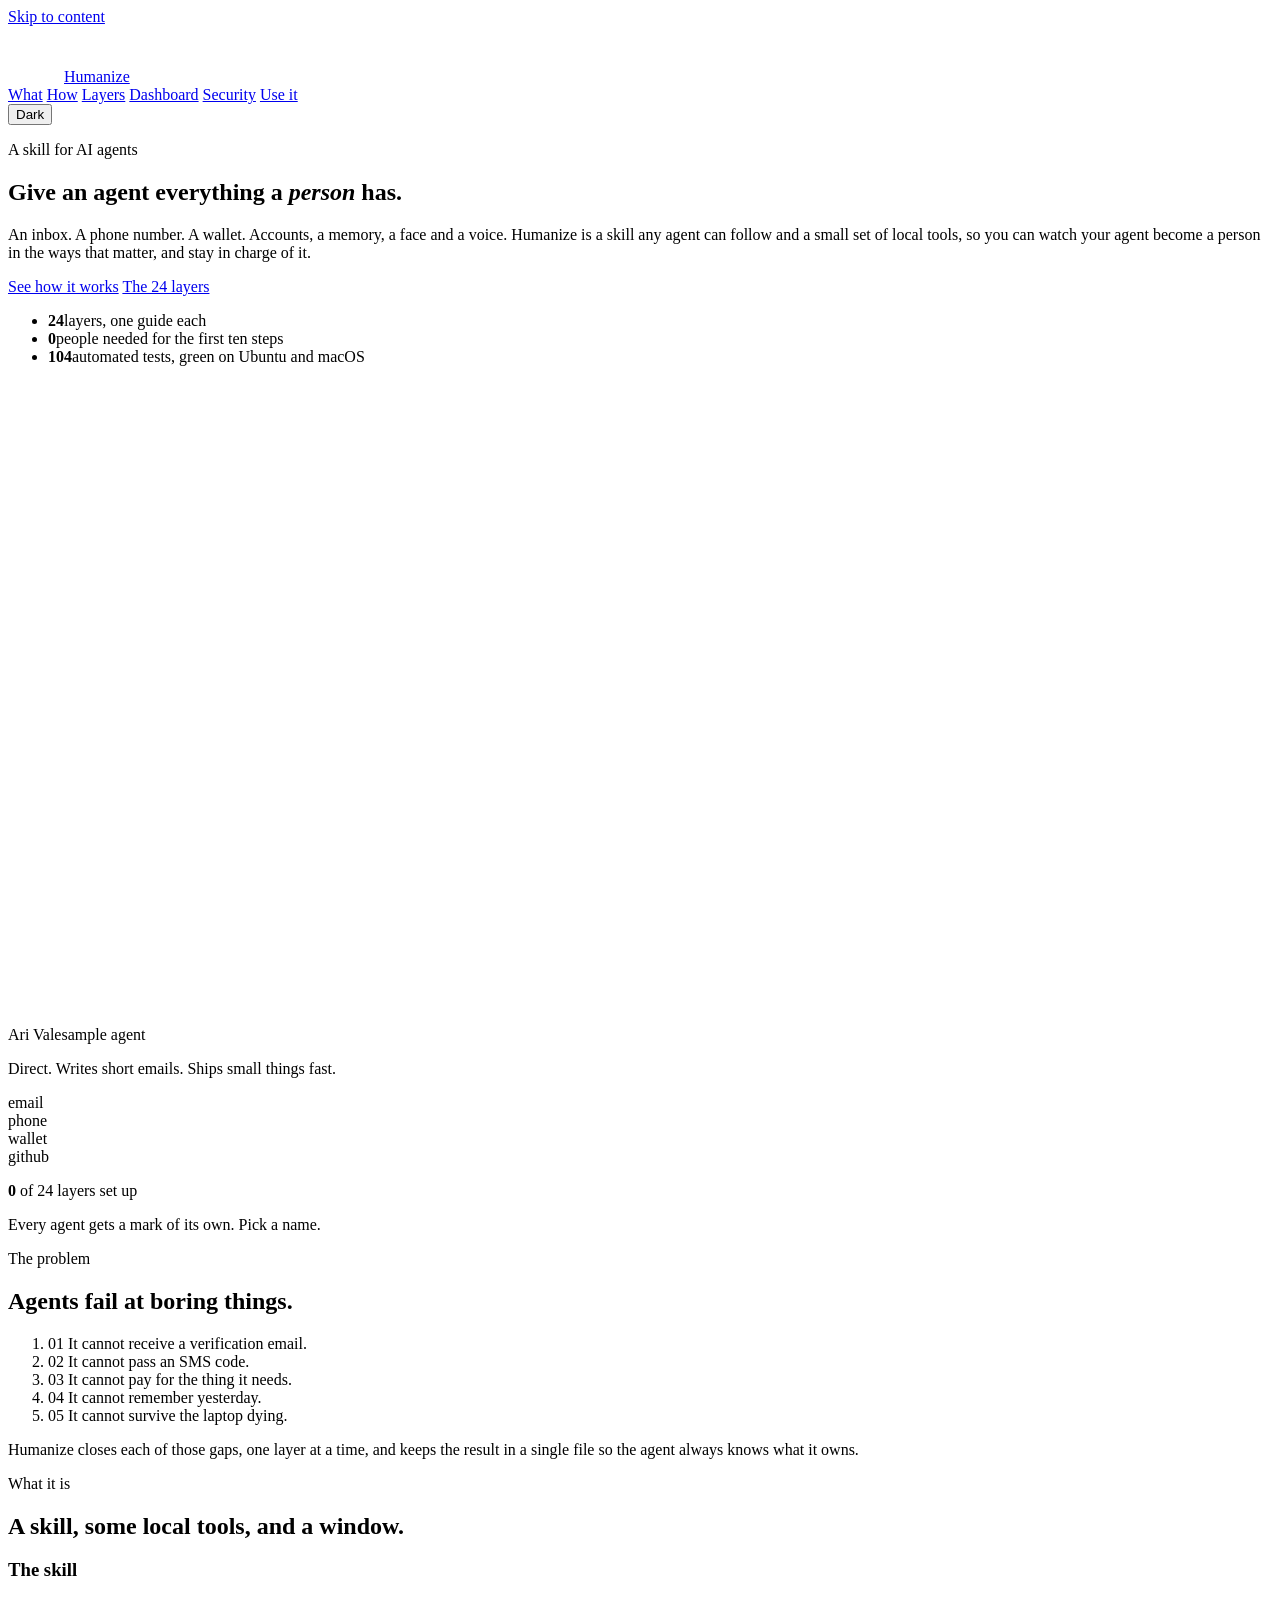
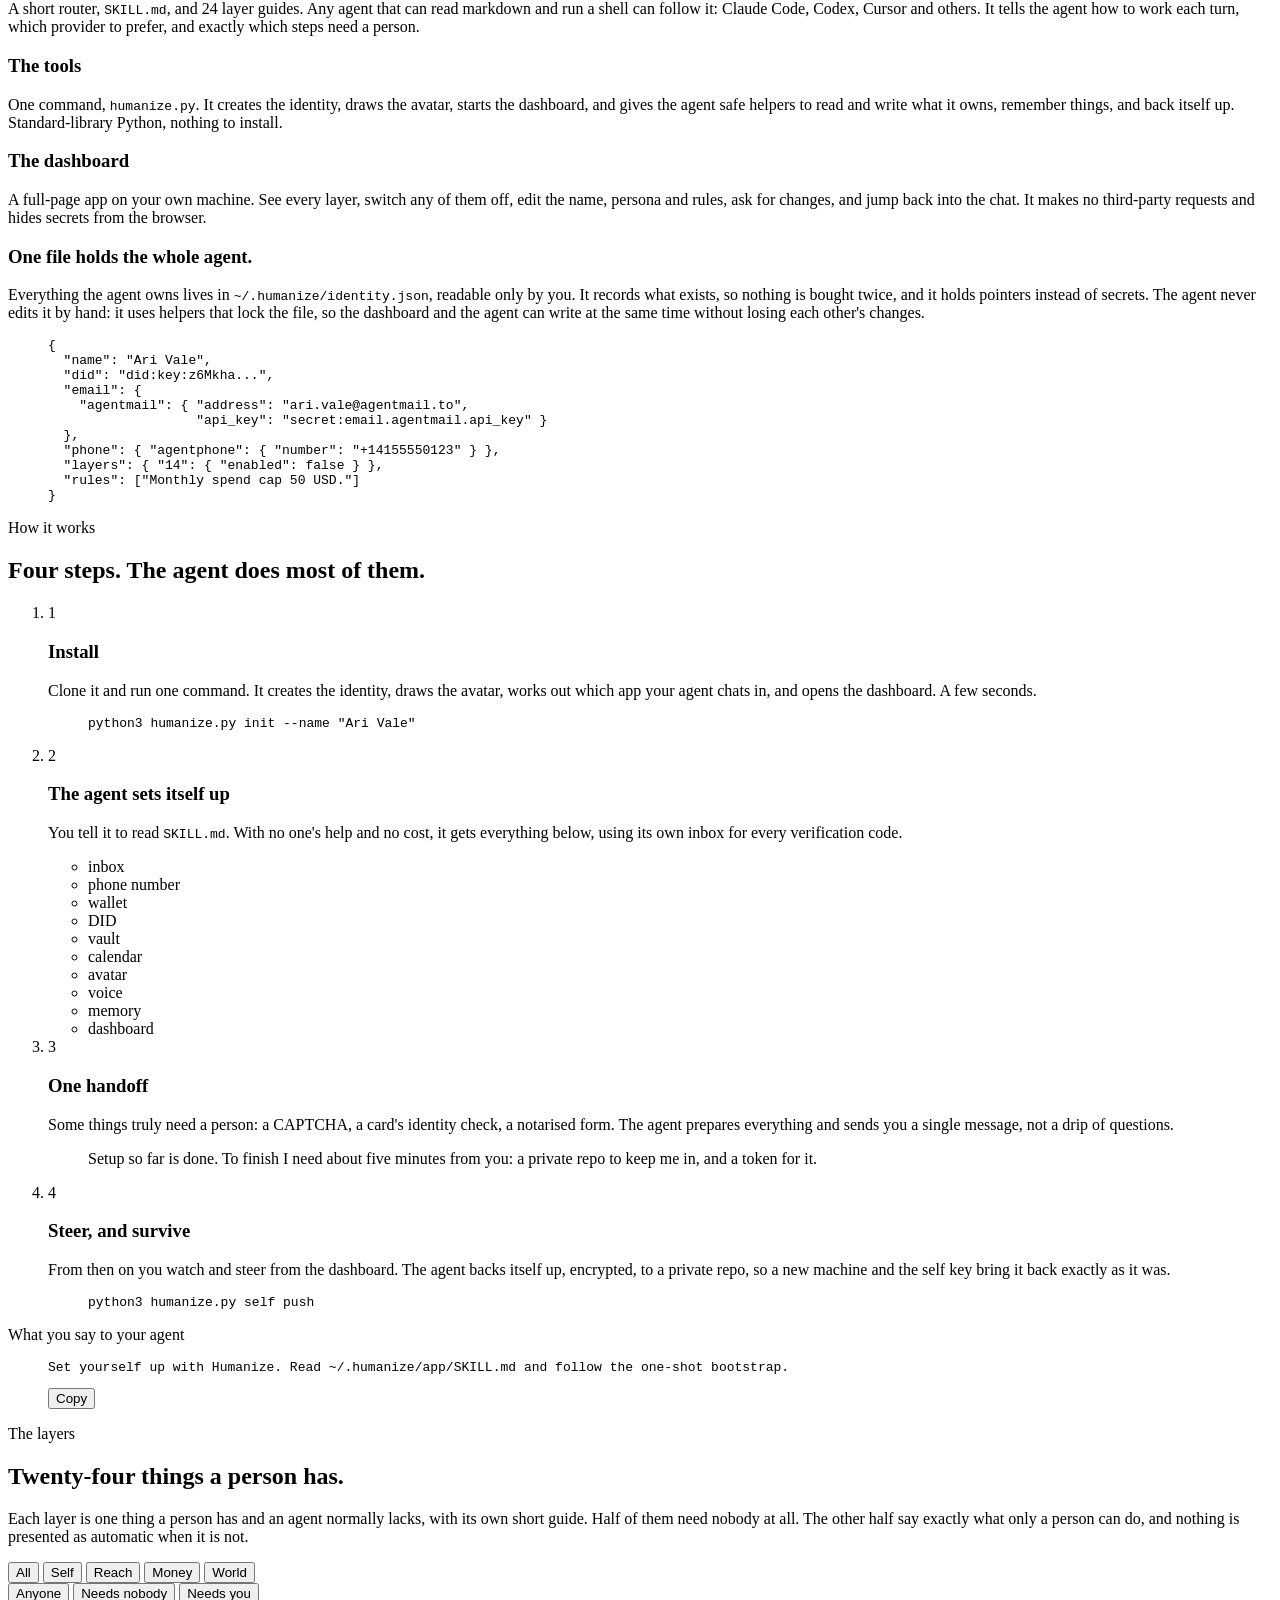
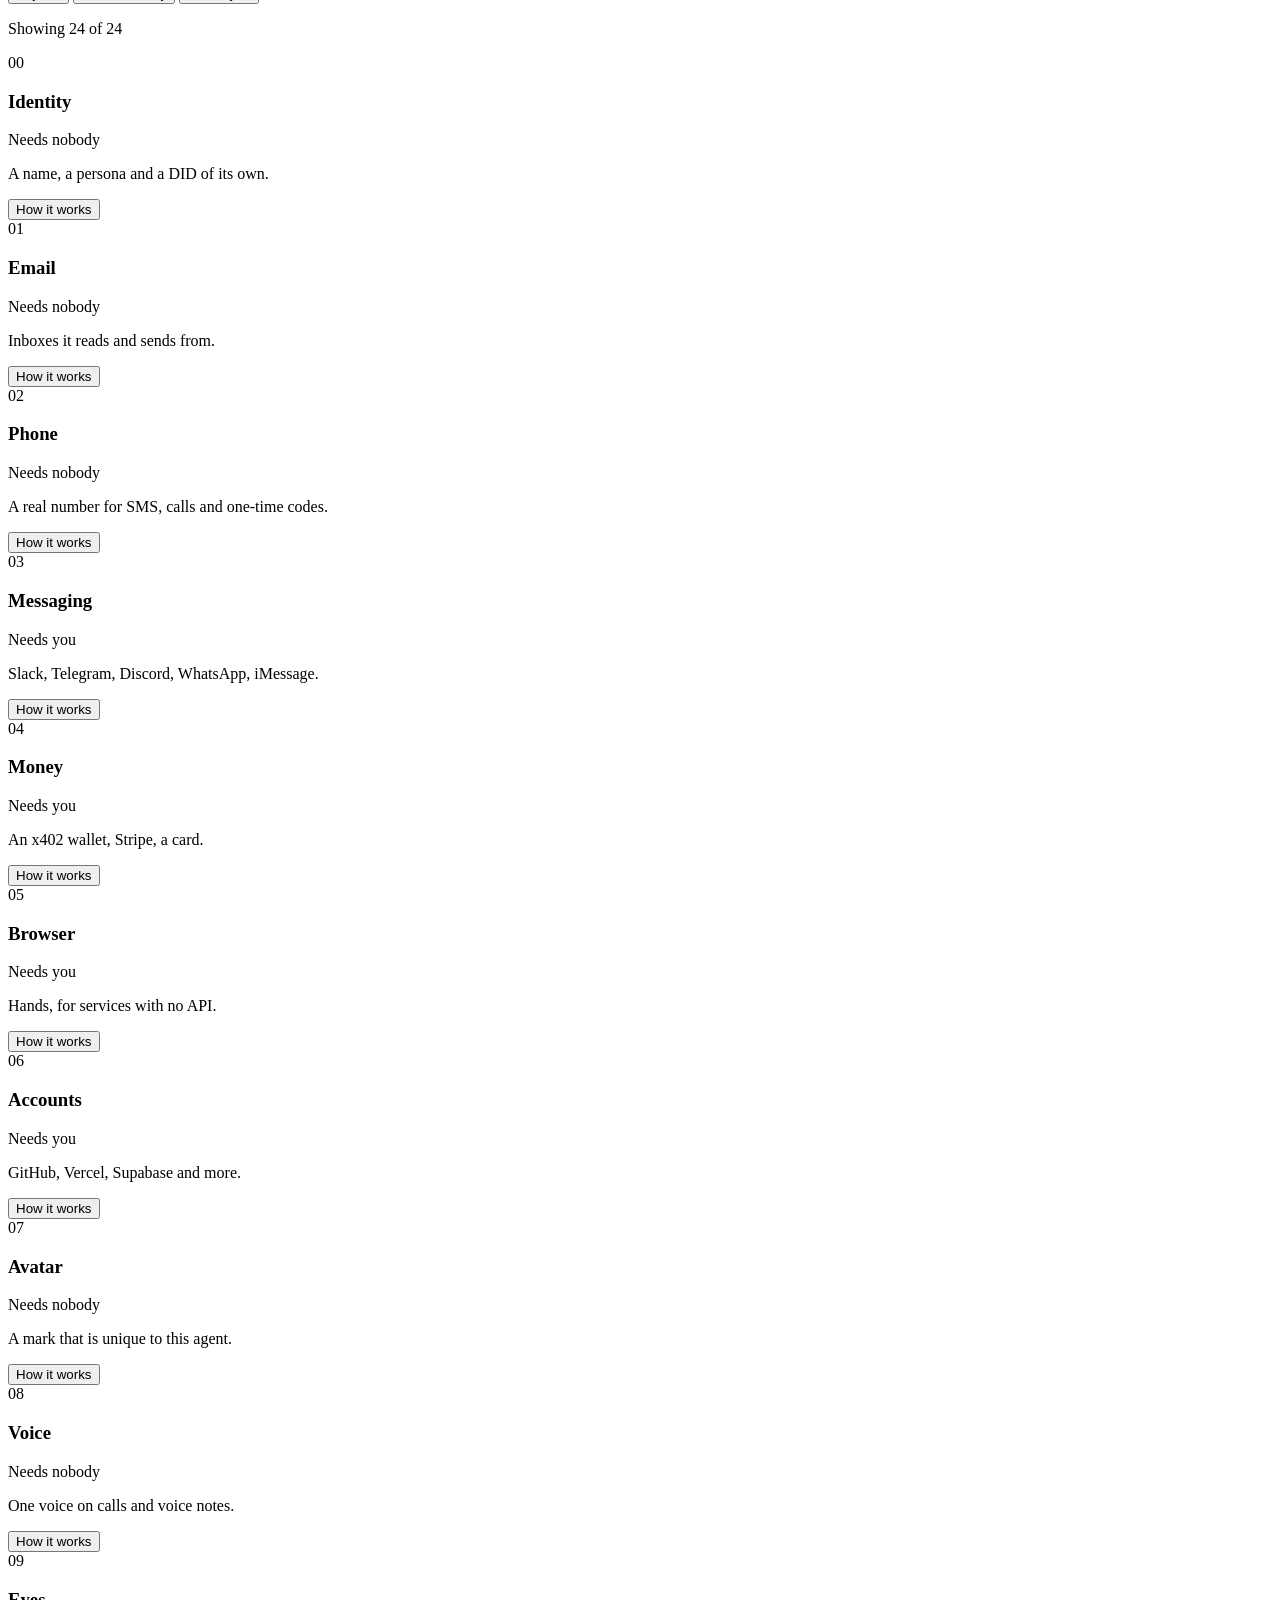
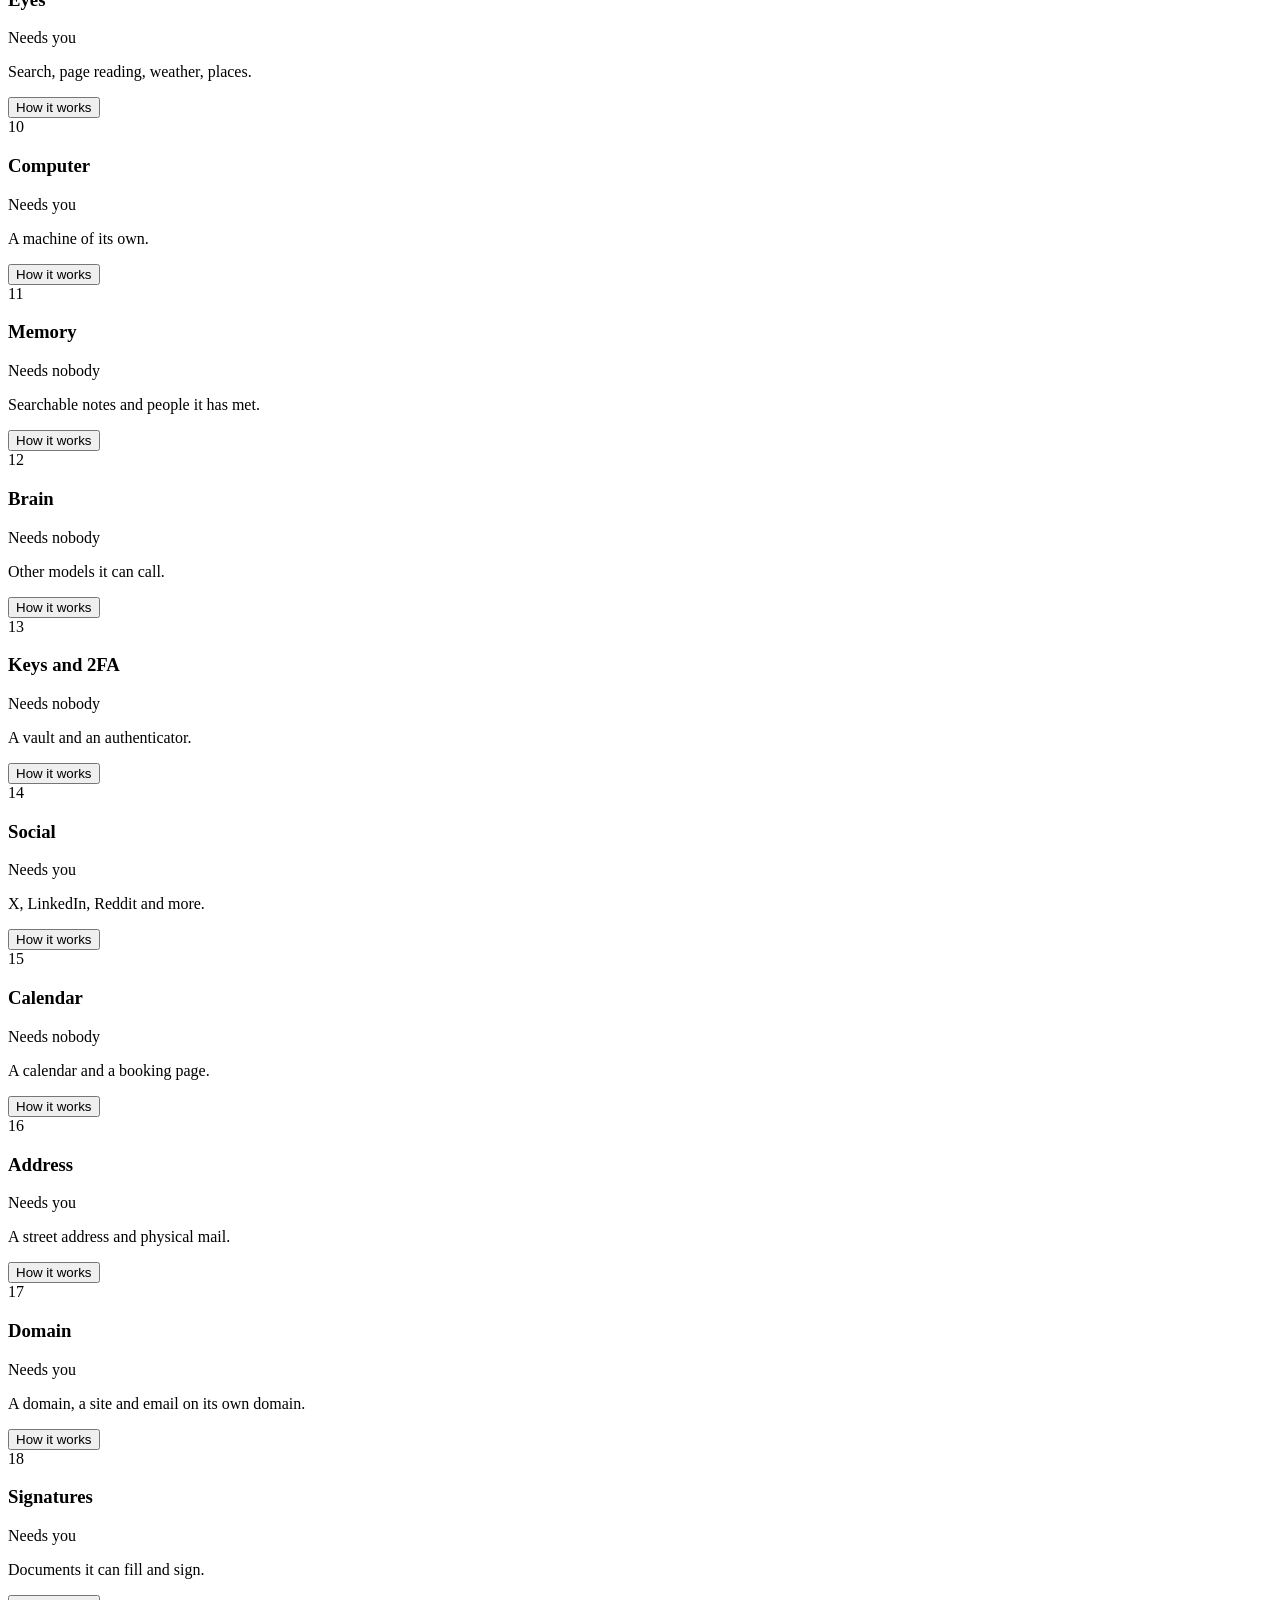
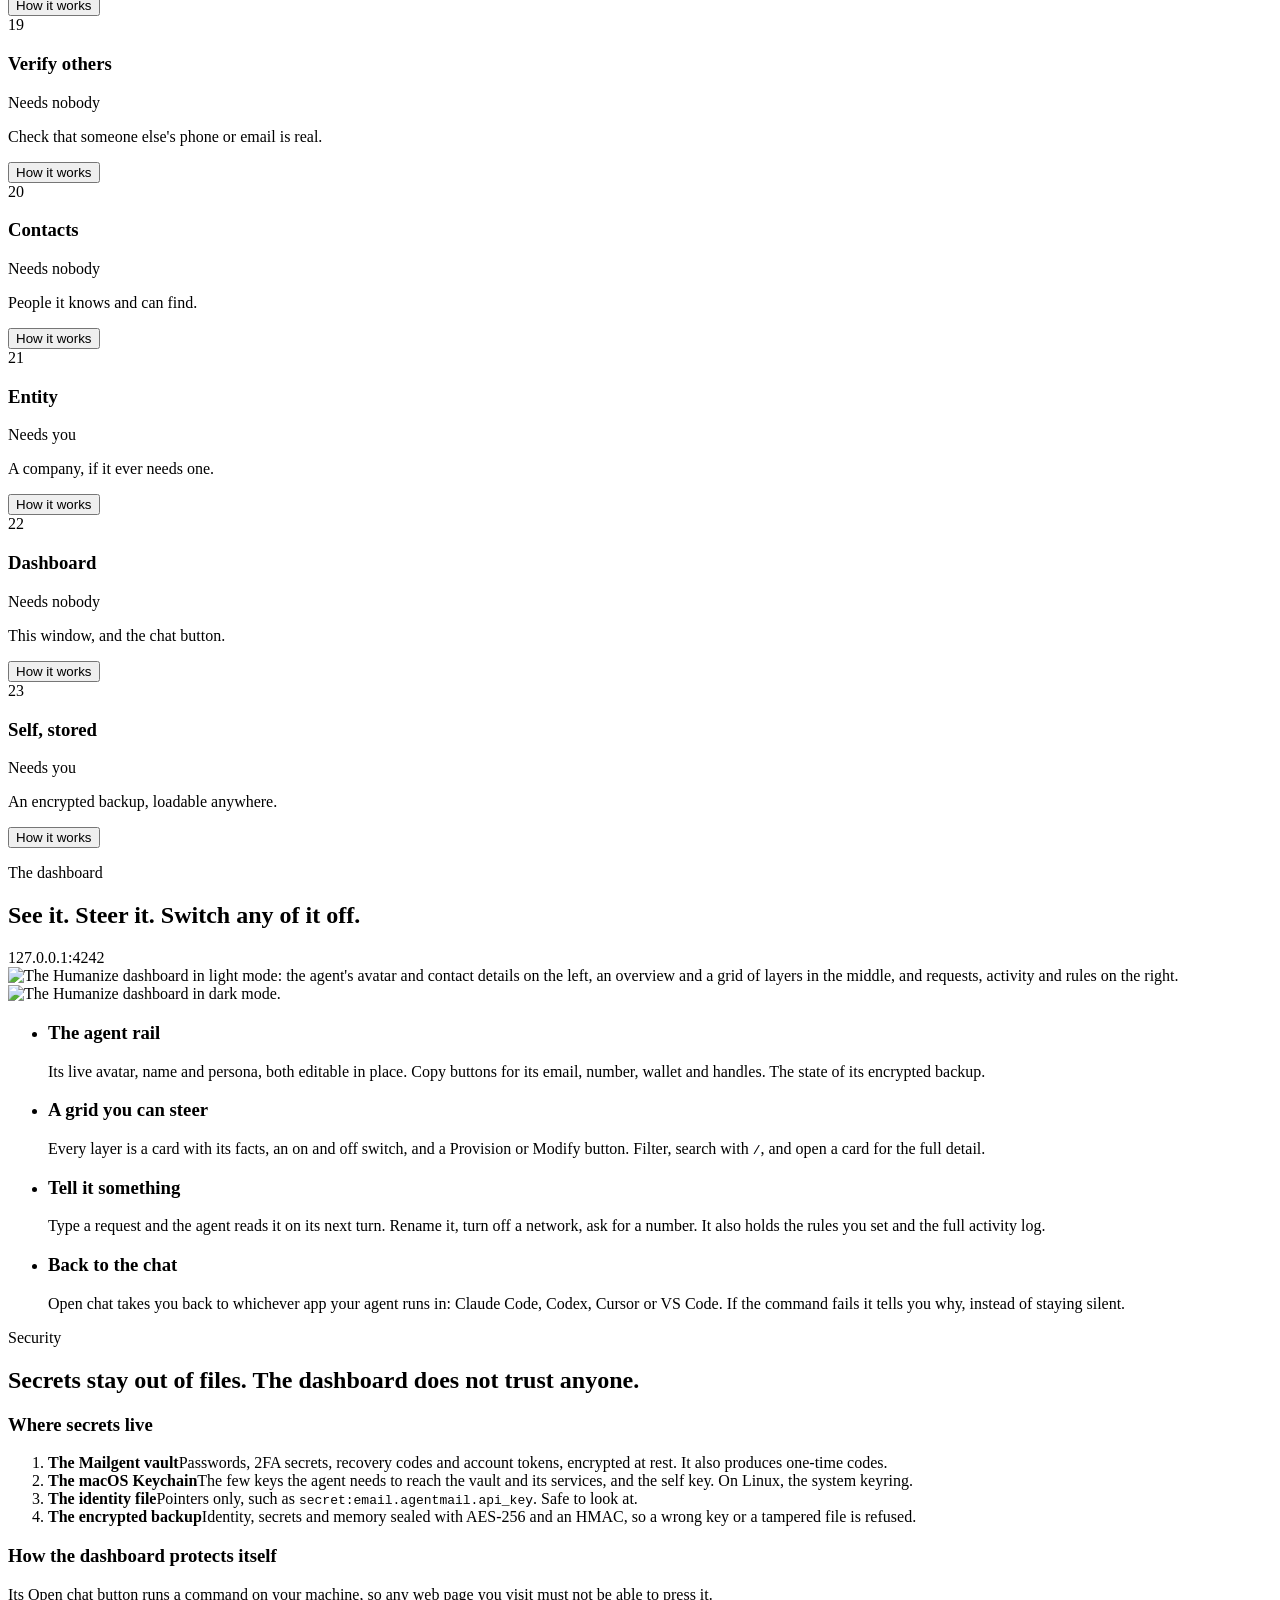
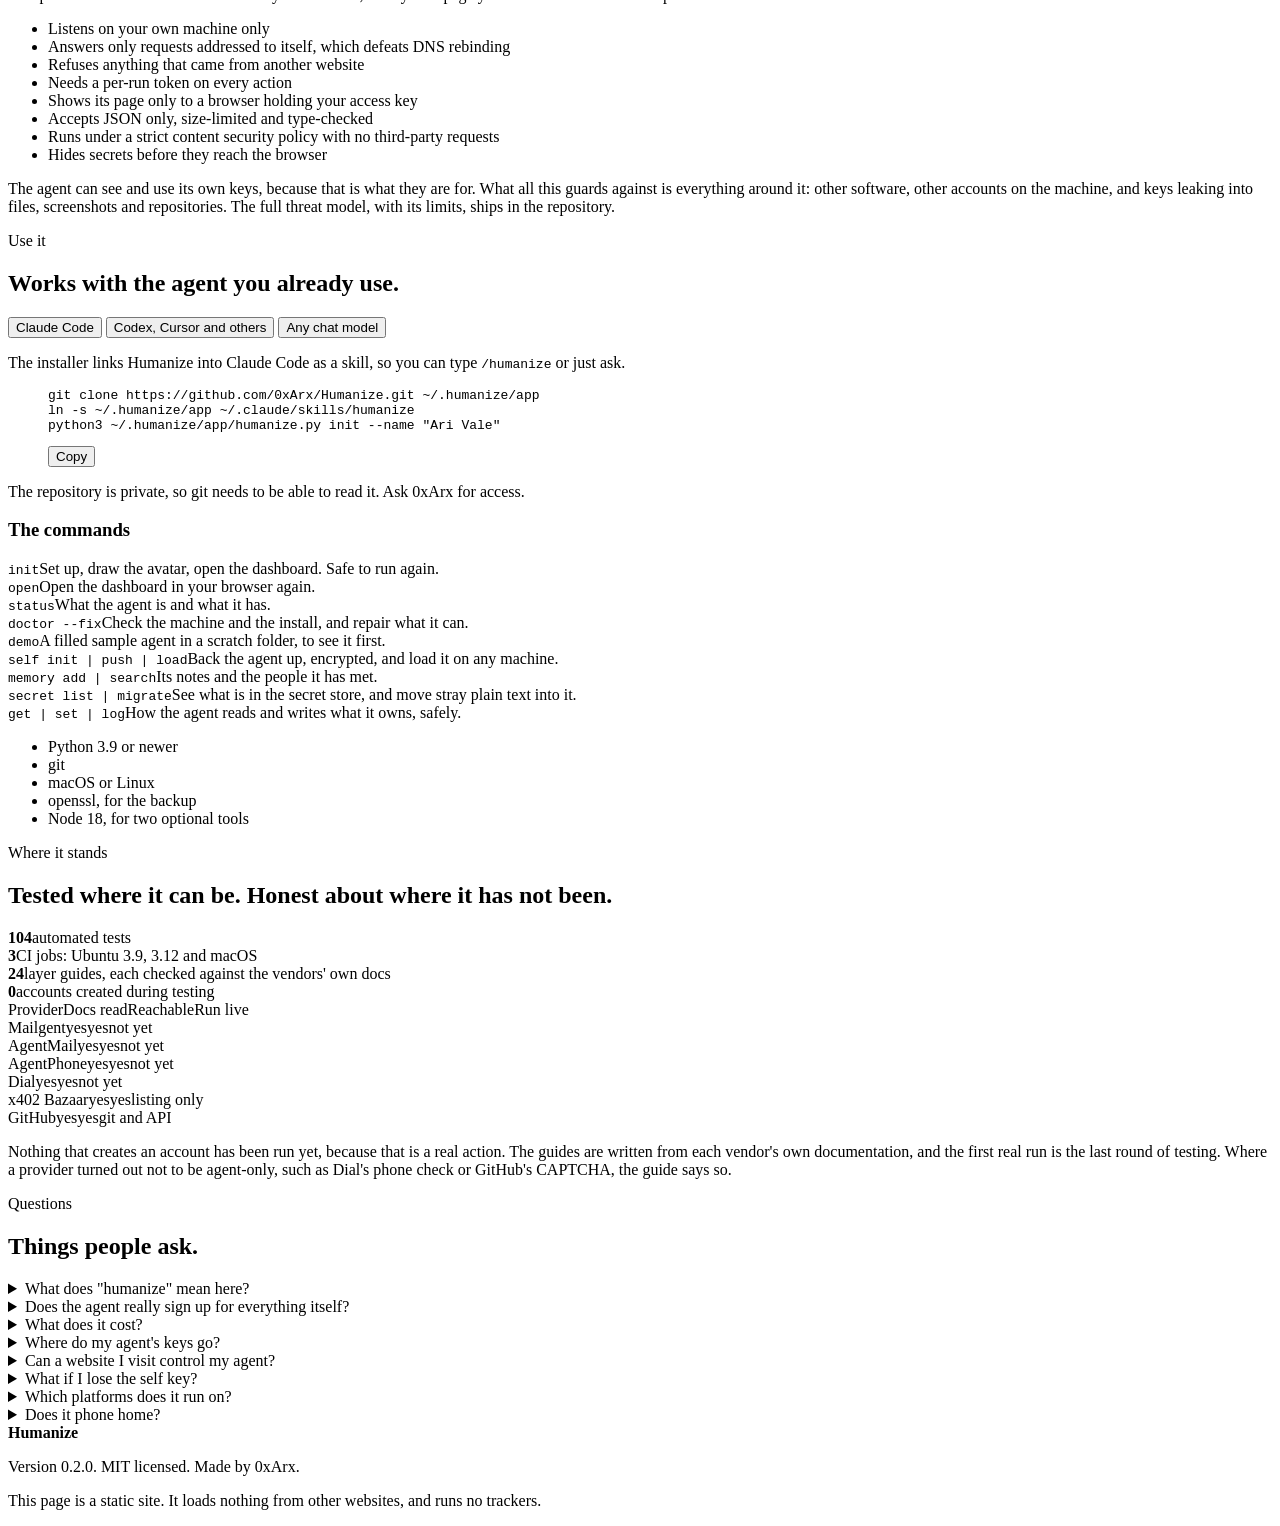
==== site/index.html @ d190d094 "Add the website A static site in site/ that explains what Humanize does, how to use it and all 24 la" ====
<!doctype html>
<html lang="en">
<head>
<meta charset="utf-8">
<meta name="viewport" content="width=device-width, initial-scale=1">
<title>Humanize</title>
<meta name="description" content="Give an AI agent everything a person has: an inbox, a phone number, a wallet, accounts, a memory, a face and a voice. One command gets you a dashboard to watch it happen and steer it.">
<meta name="theme-color" content="#f5f2ea">
<link rel="icon" href="/favicon.svg" type="image/svg+xml">
<script src="/early.js"></script>
<link rel="stylesheet" href="/fonts/fonts.css">
<link rel="stylesheet" href="/styles.css">
</head>
<body>
<a class="skip" href="#what">Skip to content</a>

<header class="nav" id="nav">
  <a class="brand" href="#top" aria-label="Humanize, back to top"><canvas class="brand-orb" id="brandOrb" width="56" height="56" aria-hidden="true"></canvas><span>Humanize</span></a>
  <nav aria-label="Sections">
    <a href="#what" data-sec="what">What</a>
    <a href="#how" data-sec="how">How</a>
    <a href="#layers" data-sec="layers">Layers</a>
    <a href="#dashboard" data-sec="dashboard">Dashboard</a>
    <a href="#security" data-sec="security">Security</a>
    <a href="#use" data-sec="use">Use it</a>
  </nav>
  <button class="theme" id="theme" type="button" aria-label="Switch between light and dark">Dark</button>
</header>

<main id="top">

<!-- ============ HERO ============ -->
<section class="hero" aria-labelledby="h1">
  <div class="hero-copy">
    <p class="eyebrow reveal">A skill for AI agents</p>
    <h1 id="h1" class="reveal">Give an agent everything a <em>person</em> has.</h1>
    <p class="lede reveal">An inbox. A phone number. A wallet. Accounts, a memory, a face and a voice. Humanize is a skill any agent can follow and a small set of local tools, so you can watch your agent become a person in the ways that matter, and stay in charge of it.</p>
    <div class="cta reveal">
      <a class="btn primary" href="#how">See how it works</a>
      <a class="btn" href="#layers">The 24 layers</a>
    </div>
    <ul class="proof reveal" aria-label="At a glance">
      <li><b>24</b><span>layers, one guide each</span></li>
      <li><b>0</b><span>people needed for the first ten steps</span></li>
      <li><b>104</b><span>automated tests, green on Ubuntu and macOS</span></li>
    </ul>
  </div>

  <div class="hero-stage" aria-label="A sample agent being set up">
    <div class="orb-wrap">
      <div class="halo" aria-hidden="true"></div>
      <canvas id="heroOrb" width="640" height="640" role="img" aria-label="The agent's avatar, drawn live from its name"></canvas>
    </div>
    <div class="passport" id="passport">
      <div class="pp-head"><span class="pp-name" id="ppName">Ari Vale</span><span class="pp-tag">sample agent</span></div>
      <p class="pp-persona">Direct. Writes short emails. Ships small things fast.</p>
      <dl class="pp-rows">
        <div><dt>email</dt><dd id="ppEmail"></dd></div>
        <div><dt>phone</dt><dd id="ppPhone"></dd></div>
        <div><dt>wallet</dt><dd id="ppWallet"></dd></div>
        <div><dt>github</dt><dd id="ppGit"></dd></div>
      </dl>
      <div class="pp-bar" aria-hidden="true"><i id="ppFill"></i></div>
      <p class="pp-count"><b id="ppNum">0</b> of 24 layers set up</p>
    </div>
  </div>

  <div class="seeds reveal" role="group" aria-label="Pick a name to see its avatar">
    <p class="seeds-h">Every agent gets a mark of its own. Pick a name.</p>
    <div class="seed-row" id="seedRow"></div>
  </div>
</section>

<!-- ============ THE PROBLEM ============ -->
<section class="band" aria-labelledby="h-problem">
  <div class="wrap">
    <p class="kicker reveal">The problem</p>
    <h2 id="h-problem" class="reveal">Agents fail at boring things.</h2>
    <ol class="fails">
      <li class="reveal"><span>01</span> It cannot receive a verification email.</li>
      <li class="reveal"><span>02</span> It cannot pass an SMS code.</li>
      <li class="reveal"><span>03</span> It cannot pay for the thing it needs.</li>
      <li class="reveal"><span>04</span> It cannot remember yesterday.</li>
      <li class="reveal"><span>05</span> It cannot survive the laptop dying.</li>
    </ol>
    <p class="after reveal">Humanize closes each of those gaps, one layer at a time, and keeps the result in a single file so the agent always knows what it owns.</p>
  </div>
</section>

<!-- ============ WHAT IT IS ============ -->
<section class="sec" id="what" aria-labelledby="h-what">
  <div class="wrap">
    <p class="kicker reveal">What it is</p>
    <h2 id="h-what" class="reveal">A skill, some local tools, and a window.</h2>
    <div class="trio">
      <article class="card reveal">
        <h3>The skill</h3>
        <p>A short router, <code>SKILL.md</code>, and 24 layer guides. Any agent that can read markdown and run a shell can follow it: Claude Code, Codex, Cursor and others. It tells the agent how to work each turn, which provider to prefer, and exactly which steps need a person.</p>
      </article>
      <article class="card reveal">
        <h3>The tools</h3>
        <p>One command, <code>humanize.py</code>. It creates the identity, draws the avatar, starts the dashboard, and gives the agent safe helpers to read and write what it owns, remember things, and back itself up. Standard-library Python, nothing to install.</p>
      </article>
      <article class="card reveal">
        <h3>The dashboard</h3>
        <p>A full-page app on your own machine. See every layer, switch any of them off, edit the name, persona and rules, ask for changes, and jump back into the chat. It makes no third-party requests and hides secrets from the browser.</p>
      </article>
    </div>

    <div class="idfile reveal">
      <div class="idfile-text">
        <h3>One file holds the whole agent.</h3>
        <p>Everything the agent owns lives in <code>~/.humanize/identity.json</code>, readable only by you. It records what exists, so nothing is bought twice, and it holds pointers instead of secrets. The agent never edits it by hand: it uses helpers that lock the file, so the dashboard and the agent can write at the same time without losing each other's changes.</p>
      </div>
      <figure class="code" aria-label="A sample identity file">
        <pre><code>{
  "name": "Ari Vale",
  "did": "did:key:z6Mkha...",
  "email": {
    "agentmail": { "address": "ari.vale@agentmail.to",
                   "api_key": "secret:email.agentmail.api_key" }
  },
  "phone": { "agentphone": { "number": "+14155550123" } },
  "layers": { "14": { "enabled": false } },
  "rules": ["Monthly spend cap 50 USD."]
}</code></pre>
      </figure>
    </div>
  </div>
</section>

<!-- ============ HOW IT WORKS ============ -->
<section class="sec tint" id="how" aria-labelledby="h-how">
  <div class="wrap">
    <p class="kicker reveal">How it works</p>
    <h2 id="h-how" class="reveal">Four steps. The agent does most of them.</h2>
    <ol class="steps">
      <li class="step reveal">
        <span class="step-n">1</span>
        <h3>Install</h3>
        <p>Clone it and run one command. It creates the identity, draws the avatar, works out which app your agent chats in, and opens the dashboard. A few seconds.</p>
        <figure class="code small"><pre><code>python3 humanize.py init --name "Ari Vale"</code></pre></figure>
      </li>
      <li class="step reveal">
        <span class="step-n">2</span>
        <h3>The agent sets itself up</h3>
        <p>You tell it to read <code>SKILL.md</code>. With no one's help and no cost, it gets everything below, using its own inbox for every verification code.</p>
        <ul class="chips">
          <li>inbox</li><li>phone number</li><li>wallet</li><li>DID</li><li>vault</li><li>calendar</li><li>avatar</li><li>voice</li><li>memory</li><li>dashboard</li>
        </ul>
      </li>
      <li class="step reveal">
        <span class="step-n">3</span>
        <h3>One handoff</h3>
        <p>Some things truly need a person: a CAPTCHA, a card's identity check, a notarised form. The agent prepares everything and sends you a single message, not a drip of questions.</p>
        <blockquote class="msg">Setup so far is done. To finish I need about five minutes from you: a private repo to keep me in, and a token for it.</blockquote>
      </li>
      <li class="step reveal">
        <span class="step-n">4</span>
        <h3>Steer, and survive</h3>
        <p>From then on you watch and steer from the dashboard. The agent backs itself up, encrypted, to a private repo, so a new machine and the self key bring it back exactly as it was.</p>
        <figure class="code small"><pre><code>python3 humanize.py self push</code></pre></figure>
      </li>
    </ol>

    <div class="prompt reveal">
      <p class="prompt-h">What you say to your agent</p>
      <figure class="code copyable">
        <pre id="promptText"><code>Set yourself up with Humanize. Read ~/.humanize/app/SKILL.md and follow the one-shot bootstrap.</code></pre>
        <button class="copy" type="button" data-target="promptText">Copy</button>
      </figure>
    </div>
  </div>
</section>

<!-- ============ LAYERS ============ -->
<section class="sec" id="layers" aria-labelledby="h-layers">
  <div class="wrap">
    <p class="kicker reveal">The layers</p>
    <h2 id="h-layers" class="reveal">Twenty-four things a person has.</h2>
    <p class="sub reveal">Each layer is one thing a person has and an agent normally lacks, with its own short guide. Half of them need nobody at all. The other half say exactly what only a person can do, and nothing is presented as automatic when it is not.</p>

    <div class="filters reveal" role="group" aria-label="Filter the layers">
      <div class="seg" id="segGroup" role="group" aria-label="Group">
        <button type="button" data-group="all" aria-pressed="true">All</button>
        <button type="button" data-group="Self" aria-pressed="false">Self</button>
        <button type="button" data-group="Reach" aria-pressed="false">Reach</button>
        <button type="button" data-group="Money" aria-pressed="false">Money</button>
        <button type="button" data-group="World" aria-pressed="false">World</button>
      </div>
      <div class="seg" id="segNeed" role="group" aria-label="Who is needed">
        <button type="button" data-need="all" aria-pressed="true">Anyone</button>
        <button type="button" data-need="nobody" aria-pressed="false">Needs nobody</button>
        <button type="button" data-need="person" aria-pressed="false">Needs you</button>
      </div>
      <p class="count" id="layerCount" aria-live="polite">Showing 24 of 24</p>
    </div>

    <div class="lgrid" id="lgrid">
        <article class="lcard reveal" data-n="0" data-group="Self" data-need="nobody">
          <header><span class="num">00</span><h3>Identity</h3><span class="badge ok">Needs nobody</span></header>
          <p class="gist">A name, a persona and a DID of its own.</p>
          <button class="more" type="button" aria-expanded="false" aria-controls="ld0">How it works</button>
          <div class="detail" id="ld0" hidden>
            <p>The agent picks a plausible name, checks the handle is free, and gets a cryptographic identity it can sign with. You can rename it from the dashboard at any time.</p>
            <p class="tags"><span>Uses</span> Mailgent DID</p>
            
          </div>
        </article>
        <article class="lcard reveal" data-n="1" data-group="Reach" data-need="nobody">
          <header><span class="num">01</span><h3>Email</h3><span class="badge ok">Needs nobody</span></header>
          <p class="gist">Inboxes it reads and sends from.</p>
          <button class="more" type="button" aria-expanded="false" aria-controls="ld1">How it works</button>
          <div class="detail" id="ld1" hidden>
            <p>One API call makes a Mailgent address with a vault, a calendar and a wallet. AgentMail adds a conventional address. Every verification code lands here, so the agent never asks you for one.</p>
            <p class="tags"><span>Uses</span> Mailgent, AgentMail</p>
            
          </div>
        </article>
        <article class="lcard reveal" data-n="2" data-group="Reach" data-need="nobody">
          <header><span class="num">02</span><h3>Phone</h3><span class="badge ok">Needs nobody</span></header>
          <p class="gist">A real number for SMS, calls and one-time codes.</p>
          <button class="more" type="button" aria-expanded="false" aria-controls="ld2">How it works</button>
          <div class="detail" id="ld2" hidden>
            <p>AgentPhone gives a US or Canadian number and a voice agent from a sign-up whose code arrives in the agent&#x27;s own inbox. Dial adds other countries and iMessage. A five dollar credit covers the first month.</p>
            <p class="tags"><span>Uses</span> AgentPhone, Dial</p>
            
          </div>
        </article>
        <article class="lcard reveal" data-n="3" data-group="Reach" data-need="person">
          <header><span class="num">03</span><h3>Messaging</h3><span class="badge ask">Needs you</span></header>
          <p class="gist">Slack, Telegram, Discord, WhatsApp, iMessage.</p>
          <button class="more" type="button" aria-expanded="false" aria-controls="ld3">How it works</button>
          <div class="detail" id="ld3" hidden>
            <p>Slack and iMessage the agent can do alone. Telegram may reject virtual numbers. Discord needs a CAPTCHA and WhatsApp needs a verified business, so those two are handoffs, and the guide says so plainly.</p>
            <p class="tags"><span>Uses</span> Slack, Telegram, Dial</p>
            <p class="need-note"><span>A person is needed for</span> Discord and WhatsApp, maybe Telegram</p>
          </div>
        </article>
        <article class="lcard reveal" data-n="4" data-group="Money" data-need="person">
          <header><span class="num">04</span><h3>Money</h3><span class="badge ask">Needs you</span></header>
          <p class="gist">An x402 wallet, Stripe, a card.</p>
          <button class="more" type="button" aria-expanded="false" aria-controls="ld4">How it works</button>
          <div class="detail" id="ld4" hidden>
            <p>The Mailgent wallet pays any x402 service per request with no account at all. You fund it once, only when something paid is needed. A card needs one identity check, and Stripe payouts need bank details.</p>
            <p class="tags"><span>Uses</span> x402, Stripe</p>
            <p class="need-note"><span>A person is needed for</span> funding once, a card&#x27;s ID check</p>
          </div>
        </article>
        <article class="lcard reveal" data-n="5" data-group="World" data-need="person">
          <header><span class="num">05</span><h3>Browser</h3><span class="badge ask">Needs you</span></header>
          <p class="gist">Hands, for services with no API.</p>
          <button class="more" type="button" aria-expanded="false" aria-controls="ld5">How it works</button>
          <div class="detail" id="ld5" hidden>
            <p>It uses the browser its host already gives it, or a local headless one. When a page shows a CAPTCHA it finishes everything else and sends you one message with what is left.</p>
            <p class="tags"><span>Uses</span> Host browser, Playwright</p>
            <p class="need-note"><span>A person is needed for</span> a CAPTCHA, when one appears</p>
          </div>
        </article>
        <article class="lcard reveal" data-n="6" data-group="World" data-need="person">
          <header><span class="num">06</span><h3>Accounts</h3><span class="badge ask">Needs you</span></header>
          <p class="gist">GitHub, Vercel, Supabase and more.</p>
          <button class="more" type="button" aria-expanded="false" aria-controls="ld6">How it works</button>
          <div class="detail" id="ld6" hidden>
            <p>One protocol for every service: sign up with its own email and number, read the code, make the narrowest token, verify it. GitHub forbids automated sign-up, so a person creates that one account.</p>
            <p class="tags"><span>Uses</span> GitHub, Vercel, Supabase</p>
            <p class="need-note"><span>A person is needed for</span> the GitHub CAPTCHA, once</p>
          </div>
        </article>
        <article class="lcard reveal" data-n="7" data-group="Self" data-need="nobody">
          <header><span class="num">07</span><h3>Avatar</h3><span class="badge ok">Needs nobody</span></header>
          <p class="gist">A mark that is unique to this agent.</p>
          <button class="more" type="button" aria-expanded="false" aria-controls="ld7">How it works</button>
          <div class="detail" id="ld7" hidden>
            <p>Flowing ribbons of light drawn from a seed. Every agent gets its own colours and curves, and the dashboard animates the same mark live. It never changes once accounts carry it.</p>
            <p class="tags"><span>Uses</span> Local, no service</p>
            
          </div>
        </article>
        <article class="lcard reveal" data-n="8" data-group="Self" data-need="nobody">
          <header><span class="num">08</span><h3>Voice</h3><span class="badge ok">Needs nobody</span></header>
          <p class="gist">One voice on calls and voice notes.</p>
          <button class="more" type="button" aria-expanded="false" aria-controls="ld8">How it works</button>
          <div class="detail" id="ld8" hidden>
            <p>A voice from the AgentPhone library for calls, and a matching local voice for audio files and voice notes, with no account.</p>
            <p class="tags"><span>Uses</span> AgentPhone, edge-tts</p>
            
          </div>
        </article>
        <article class="lcard reveal" data-n="9" data-group="World" data-need="person">
          <header><span class="num">09</span><h3>Eyes</h3><span class="badge ask">Needs you</span></header>
          <p class="gist">Search, page reading, weather, places.</p>
          <button class="more" type="button" aria-expanded="false" aria-controls="ld9">How it works</button>
          <div class="detail" id="ld9" hidden>
            <p>Free keyless tools first. When those are not enough: Apify, one token for thousands of scrapers, and the x402 Bazaar, a catalogue of over fifteen thousand pay-per-call APIs.</p>
            <p class="tags"><span>Uses</span> Open-Meteo, Apify, x402 Bazaar</p>
            <p class="need-note"><span>A person is needed for</span> funding, only for paid lookups</p>
          </div>
        </article>
        <article class="lcard reveal" data-n="10" data-group="World" data-need="person">
          <header><span class="num">10</span><h3>Computer</h3><span class="badge ask">Needs you</span></header>
          <p class="gist">A machine of its own.</p>
          <button class="more" type="button" aria-expanded="false" aria-controls="ld10">How it works</button>
          <div class="detail" id="ld10" hidden>
            <p>A local container, a GitHub Codespace, or a cloud machine, plus its own SSH key. So long jobs and servers do not run on your laptop.</p>
            <p class="tags"><span>Uses</span> Docker, Codespaces</p>
            <p class="need-note"><span>A person is needed for</span> a card, only for a cloud machine</p>
          </div>
        </article>
        <article class="lcard reveal" data-n="11" data-group="World" data-need="nobody">
          <header><span class="num">11</span><h3>Memory</h3><span class="badge ok">Needs nobody</span></header>
          <p class="gist">Searchable notes and people it has met.</p>
          <button class="more" type="button" aria-expanded="false" aria-controls="ld11">How it works</button>
          <div class="detail" id="ld11" hidden>
            <p>One local SQLite file with full-text search. No account and no server. It is backed up, encrypted, with the rest of the agent.</p>
            <p class="tags"><span>Uses</span> Local SQLite</p>
            
          </div>
        </article>
        <article class="lcard reveal" data-n="12" data-group="World" data-need="nobody">
          <header><span class="num">12</span><h3>Brain</h3><span class="badge ok">Needs nobody</span></header>
          <p class="gist">Other models it can call.</p>
          <button class="more" type="button" aria-expanded="false" aria-controls="ld12">How it works</button>
          <div class="detail" id="ld12" hidden>
            <p>A local model with Ollama first. Then OpenRouter, one key for hundreds of models, then Groq. For sub-agents and work that should not use the host&#x27;s context.</p>
            <p class="tags"><span>Uses</span> Ollama, OpenRouter, Groq</p>
            <p class="need-note"><span>A person is needed for</span> nothing locally</p>
          </div>
        </article>
        <article class="lcard reveal" data-n="13" data-group="Self" data-need="nobody">
          <header><span class="num">13</span><h3>Keys and 2FA</h3><span class="badge ok">Needs nobody</span></header>
          <p class="gist">A vault and an authenticator.</p>
          <button class="more" type="button" aria-expanded="false" aria-controls="ld13">How it works</button>
          <div class="detail" id="ld13" hidden>
            <p>Passwords, 2FA secrets and tokens go in the Mailgent vault, which also produces one-time codes. The few keys the agent needs to reach it live in the macOS Keychain.</p>
            <p class="tags"><span>Uses</span> Mailgent vault, Keychain</p>
            
          </div>
        </article>
        <article class="lcard reveal" data-n="14" data-group="Reach" data-need="person">
          <header><span class="num">14</span><h3>Social</h3><span class="badge ask">Needs you</span></header>
          <p class="gist">X, LinkedIn, Reddit and more.</p>
          <button class="more" type="button" aria-expanded="false" aria-controls="ld14">How it works</button>
          <div class="detail" id="ld14" hidden>
            <p>The agent prepares everything and a person clicks through each network&#x27;s CAPTCHA. After that it posts and reads through the API.</p>
            <p class="tags"><span>Uses</span> X, LinkedIn, Reddit</p>
            <p class="need-note"><span>A person is needed for</span> a CAPTCHA per network</p>
          </div>
        </article>
        <article class="lcard reveal" data-n="15" data-group="Reach" data-need="nobody">
          <header><span class="num">15</span><h3>Calendar</h3><span class="badge ok">Needs nobody</span></header>
          <p class="gist">A calendar and a booking page.</p>
          <button class="more" type="button" aria-expanded="false" aria-controls="ld15">How it works</button>
          <div class="detail" id="ld15" hidden>
            <p>The Mailgent calendar is included and has its own commands. Cal.com adds a public booking link for signatures and profiles.</p>
            <p class="tags"><span>Uses</span> Mailgent, Cal.com</p>
            
          </div>
        </article>
        <article class="lcard reveal" data-n="16" data-group="Reach" data-need="person">
          <header><span class="num">16</span><h3>Address</h3><span class="badge ask">Needs you</span></header>
          <p class="gist">A street address and physical mail.</p>
          <button class="more" type="button" aria-expanded="false" aria-controls="ld16">How it works</button>
          <div class="detail" id="ld16" hidden>
            <p>A virtual mailbox that scans mail into its inbox. United States rules require a notarised form from a real person before it activates.</p>
            <p class="tags"><span>Uses</span> Stable, iPostal1, Lob</p>
            <p class="need-note"><span>A person is needed for</span> a notarised form</p>
          </div>
        </article>
        <article class="lcard reveal" data-n="17" data-group="Reach" data-need="person">
          <header><span class="num">17</span><h3>Domain</h3><span class="badge ask">Needs you</span></header>
          <p class="gist">A domain, a site and email on its own domain.</p>
          <button class="more" type="button" aria-expanded="false" aria-controls="ld17">How it works</button>
          <div class="detail" id="ld17" hidden>
            <p>Buy a domain with the agent&#x27;s card, deploy a one-page site, and put its email on it.</p>
            <p class="tags"><span>Uses</span> Cloudflare, Vercel</p>
            <p class="need-note"><span>A person is needed for</span> a card</p>
          </div>
        </article>
        <article class="lcard reveal" data-n="18" data-group="World" data-need="person">
          <header><span class="num">18</span><h3>Signatures</h3><span class="badge ask">Needs you</span></header>
          <p class="gist">Documents it can fill and sign.</p>
          <button class="more" type="button" aria-expanded="false" aria-controls="ld18">How it works</button>
          <div class="detail" id="ld18" hidden>
            <p>Local PDF filling is free and needs no account. Legally binding e-signatures use Dropbox Sign or DocuSign.</p>
            <p class="tags"><span>Uses</span> pypdf, Dropbox Sign</p>
            <p class="need-note"><span>A person is needed for</span> maybe an identity check</p>
          </div>
        </article>
        <article class="lcard reveal" data-n="19" data-group="World" data-need="nobody">
          <header><span class="num">19</span><h3>Verify others</h3><span class="badge ok">Needs nobody</span></header>
          <p class="gist">Check that someone else&#x27;s phone or email is real.</p>
          <button class="more" type="button" aria-expanded="false" aria-controls="ld19">How it works</button>
          <div class="detail" id="ld19" hidden>
            <p>AgentPhone&#x27;s verification endpoints cost five cents a successful check. For email it sends a code from its own inbox and compares.</p>
            <p class="tags"><span>Uses</span> AgentPhone</p>
            
          </div>
        </article>
        <article class="lcard reveal" data-n="20" data-group="World" data-need="nobody">
          <header><span class="num">20</span><h3>Contacts</h3><span class="badge ok">Needs nobody</span></header>
          <p class="gist">People it knows and can find.</p>
          <button class="more" type="button" aria-expanded="false" aria-controls="ld20">How it works</button>
          <div class="detail" id="ld20" hidden>
            <p>People live in local memory. To find someone: web search, GitHub&#x27;s API, Apify, or a pay-per-lookup people search on the x402 Bazaar. It starts with the free option.</p>
            <p class="tags"><span>Uses</span> Apify, x402 Bazaar</p>
            
          </div>
        </article>
        <article class="lcard reveal" data-n="21" data-group="Money" data-need="person">
          <header><span class="num">21</span><h3>Entity</h3><span class="badge ask">Needs you</span></header>
          <p class="gist">A company, if it ever needs one.</p>
          <button class="more" type="button" aria-expanded="false" aria-controls="ld21">How it works</button>
          <div class="detail" id="ld21" hidden>
            <p>Stripe Atlas, Firstbase or doola form a US company. The owner must be a person, so the agent fills the forms and stops at the signature.</p>
            <p class="tags"><span>Uses</span> Stripe Atlas, doola</p>
            <p class="need-note"><span>A person is needed for</span> a signature</p>
          </div>
        </article>
        <article class="lcard reveal" data-n="22" data-group="Self" data-need="nobody">
          <header><span class="num">22</span><h3>Dashboard</h3><span class="badge ok">Needs nobody</span></header>
          <p class="gist">This window, and the chat button.</p>
          <button class="more" type="button" aria-expanded="false" aria-controls="ld22">How it works</button>
          <div class="detail" id="ld22" hidden>
            <p>A full-page local app: every layer, switches, requests, activity, rules. It hides secrets before they reach the browser, and its Open chat button takes you back to the app your agent runs in.</p>
            <p class="tags"><span>Uses</span> Local, no service</p>
            
          </div>
        </article>
        <article class="lcard reveal" data-n="23" data-group="Self" data-need="person">
          <header><span class="num">23</span><h3>Self, stored</h3><span class="badge ask">Needs you</span></header>
          <p class="gist">An encrypted backup, loadable anywhere.</p>
          <button class="more" type="button" aria-expanded="false" aria-controls="ld23">How it works</button>
          <div class="detail" id="ld23" hidden>
            <p>Identity, secrets and memory are encrypted and pushed to a private git repo. A new machine needs only the repo and the self key to become the same agent.</p>
            <p class="tags"><span>Uses</span> Private git, openssl</p>
            <p class="need-note"><span>A person is needed for</span> a git remote and token; keeping the key</p>
          </div>
        </article>
    </div>
    <p class="empty" id="layerEmpty" hidden>No layers match that filter.</p>
  </div>
</section>

<!-- ============ DASHBOARD ============ -->
<section class="sec tint" id="dashboard" aria-labelledby="h-dash">
  <div class="wrap">
    <p class="kicker reveal">The dashboard</p>
    <h2 id="h-dash" class="reveal">See it. Steer it. Switch any of it off.</h2>
    <div class="browser reveal">
      <div class="bar"><i></i><i></i><i></i><span>127.0.0.1:4242</span></div>
      <img class="shot shot-light" src="/img/dashboard-light.webp" width="1440" height="900" alt="The Humanize dashboard in light mode: the agent's avatar and contact details on the left, an overview and a grid of layers in the middle, and requests, activity and rules on the right." loading="lazy">
      <img class="shot shot-dark" src="/img/dashboard-dark.webp" width="1440" height="900" alt="The Humanize dashboard in dark mode." loading="lazy">
    </div>
    <ul class="feat">
      <li class="reveal"><h3>The agent rail</h3><p>Its live avatar, name and persona, both editable in place. Copy buttons for its email, number, wallet and handles. The state of its encrypted backup.</p></li>
      <li class="reveal"><h3>A grid you can steer</h3><p>Every layer is a card with its facts, an on and off switch, and a Provision or Modify button. Filter, search with <kbd>/</kbd>, and open a card for the full detail.</p></li>
      <li class="reveal"><h3>Tell it something</h3><p>Type a request and the agent reads it on its next turn. Rename it, turn off a network, ask for a number. It also holds the rules you set and the full activity log.</p></li>
      <li class="reveal"><h3>Back to the chat</h3><p>Open chat takes you back to whichever app your agent runs in: Claude Code, Codex, Cursor or VS Code. If the command fails it tells you why, instead of staying silent.</p></li>
    </ul>
  </div>
</section>

<!-- ============ SECURITY ============ -->
<section class="sec" id="security" aria-labelledby="h-sec">
  <div class="wrap">
    <p class="kicker reveal">Security</p>
    <h2 id="h-sec" class="reveal">Secrets stay out of files. The dashboard does not trust anyone.</h2>
    <div class="two">
      <div class="reveal">
        <h3 class="h3s">Where secrets live</h3>
        <ol class="tiers">
          <li><b>The Mailgent vault</b><span>Passwords, 2FA secrets, recovery codes and account tokens, encrypted at rest. It also produces one-time codes.</span></li>
          <li><b>The macOS Keychain</b><span>The few keys the agent needs to reach the vault and its services, and the self key. On Linux, the system keyring.</span></li>
          <li><b>The identity file</b><span>Pointers only, such as <code>secret:email.agentmail.api_key</code>. Safe to look at.</span></li>
          <li><b>The encrypted backup</b><span>Identity, secrets and memory sealed with AES-256 and an HMAC, so a wrong key or a tampered file is refused.</span></li>
        </ol>
      </div>
      <div class="reveal">
        <h3 class="h3s">How the dashboard protects itself</h3>
        <p class="why">Its Open chat button runs a command on your machine, so any web page you visit must not be able to press it.</p>
        <ul class="checks">
          <li>Listens on your own machine only</li>
          <li>Answers only requests addressed to itself, which defeats DNS rebinding</li>
          <li>Refuses anything that came from another website</li>
          <li>Needs a per-run token on every action</li>
          <li>Shows its page only to a browser holding your access key</li>
          <li>Accepts JSON only, size-limited and type-checked</li>
          <li>Runs under a strict content security policy with no third-party requests</li>
          <li>Hides secrets before they reach the browser</li>
        </ul>
      </div>
    </div>
    <p class="honest reveal">The agent can see and use its own keys, because that is what they are for. What all this guards against is everything around it: other software, other accounts on the machine, and keys leaking into files, screenshots and repositories. The full threat model, with its limits, ships in the repository.</p>
  </div>
</section>

<!-- ============ USE IT ============ -->
<section class="sec tint" id="use" aria-labelledby="h-use">
  <div class="wrap">
    <p class="kicker reveal">Use it</p>
    <h2 id="h-use" class="reveal">Works with the agent you already use.</h2>

    <div class="tabs reveal" role="tablist" aria-label="Choose your agent">
      <button role="tab" id="t-cc" aria-controls="p-cc" aria-selected="true" type="button">Claude Code</button>
      <button role="tab" id="t-cx" aria-controls="p-cx" aria-selected="false" type="button">Codex, Cursor and others</button>
      <button role="tab" id="t-any" aria-controls="p-any" aria-selected="false" type="button">Any chat model</button>
    </div>
    <div class="panel reveal" role="tabpanel" id="p-cc" aria-labelledby="t-cc">
      <p>The installer links Humanize into Claude Code as a skill, so you can type <code>/humanize</code> or just ask.</p>
      <figure class="code copyable"><pre id="c1"><code>git clone https://github.com/0xArx/Humanize.git ~/.humanize/app
ln -s ~/.humanize/app ~/.claude/skills/humanize
python3 ~/.humanize/app/humanize.py init --name "Ari Vale"</code></pre><button class="copy" type="button" data-target="c1">Copy</button></figure>
    </div>
    <div class="panel reveal" role="tabpanel" id="p-cx" aria-labelledby="t-cx" hidden>
      <p><code>SKILL.md</code> and <code>AGENTS.md</code> are plain markdown. Point the agent at the folder, or paste <code>SKILL.md</code> into its rules file, and give it a shell.</p>
      <figure class="code copyable"><pre id="c2"><code>git clone https://github.com/0xArx/Humanize.git ~/.humanize/app
python3 ~/.humanize/app/humanize.py init
# then: "Read ~/.humanize/app/SKILL.md and follow the one-shot bootstrap."</code></pre><button class="copy" type="button" data-target="c2">Copy</button></figure>
    </div>
    <div class="panel reveal" role="tabpanel" id="p-any" aria-labelledby="t-any" hidden>
      <p>Any model that can run shell commands works. Paste <code>SKILL.md</code> at the top of the conversation and it will open the layer guides it needs, one at a time.</p>
      <figure class="code copyable"><pre id="c3"><code>python3 ~/.humanize/app/humanize.py status
python3 ~/.humanize/app/humanize.py doctor</code></pre><button class="copy" type="button" data-target="c3">Copy</button></figure>
    </div>
    <p class="note reveal">The repository is private, so git needs to be able to read it. Ask 0xArx for access.</p>

    <h3 class="h3s cmdh reveal">The commands</h3>
    <div class="cmds reveal" role="table" aria-label="Commands">
      <div role="row"><code role="cell">init</code><span role="cell">Set up, draw the avatar, open the dashboard. Safe to run again.</span></div>
      <div role="row"><code role="cell">open</code><span role="cell">Open the dashboard in your browser again.</span></div>
      <div role="row"><code role="cell">status</code><span role="cell">What the agent is and what it has.</span></div>
      <div role="row"><code role="cell">doctor --fix</code><span role="cell">Check the machine and the install, and repair what it can.</span></div>
      <div role="row"><code role="cell">demo</code><span role="cell">A filled sample agent in a scratch folder, to see it first.</span></div>
      <div role="row"><code role="cell">self init | push | load</code><span role="cell">Back the agent up, encrypted, and load it on any machine.</span></div>
      <div role="row"><code role="cell">memory add | search</code><span role="cell">Its notes and the people it has met.</span></div>
      <div role="row"><code role="cell">secret list | migrate</code><span role="cell">See what is in the secret store, and move stray plain text into it.</span></div>
      <div role="row"><code role="cell">get | set | log</code><span role="cell">How the agent reads and writes what it owns, safely.</span></div>
    </div>
    <ul class="reqs reveal" aria-label="Requirements">
      <li>Python 3.9 or newer</li><li>git</li><li>macOS or Linux</li><li>openssl, for the backup</li><li>Node 18, for two optional tools</li>
    </ul>
  </div>
</section>

<!-- ============ STATUS ============ -->
<section class="sec" id="status" aria-labelledby="h-status">
  <div class="wrap">
    <p class="kicker reveal">Where it stands</p>
    <h2 id="h-status" class="reveal">Tested where it can be. Honest about where it has not been.</h2>
    <div class="stats">
      <div class="stat reveal"><b>104</b><span>automated tests</span></div>
      <div class="stat reveal"><b>3</b><span>CI jobs: Ubuntu 3.9, 3.12 and macOS</span></div>
      <div class="stat reveal"><b>24</b><span>layer guides, each checked against the vendors' own docs</span></div>
      <div class="stat reveal"><b>0</b><span>accounts created during testing</span></div>
    </div>
    <div class="ledger reveal" role="table" aria-label="How far each provider has been verified">
      <div role="row" class="lh"><span role="columnheader">Provider</span><span role="columnheader">Docs read</span><span role="columnheader">Reachable</span><span role="columnheader">Run live</span></div>
      <div role="row"><span role="cell">Mailgent</span><span role="cell" class="y">yes</span><span role="cell" class="y">yes</span><span role="cell" class="n">not yet</span></div>
      <div role="row"><span role="cell">AgentMail</span><span role="cell" class="y">yes</span><span role="cell" class="y">yes</span><span role="cell" class="n">not yet</span></div>
      <div role="row"><span role="cell">AgentPhone</span><span role="cell" class="y">yes</span><span role="cell" class="y">yes</span><span role="cell" class="n">not yet</span></div>
      <div role="row"><span role="cell">Dial</span><span role="cell" class="y">yes</span><span role="cell" class="y">yes</span><span role="cell" class="n">not yet</span></div>
      <div role="row"><span role="cell">x402 Bazaar</span><span role="cell" class="y">yes</span><span role="cell" class="y">yes</span><span role="cell" class="p">listing only</span></div>
      <div role="row"><span role="cell">GitHub</span><span role="cell" class="y">yes</span><span role="cell" class="y">yes</span><span role="cell" class="y">git and API</span></div>
    </div>
    <p class="honest reveal">Nothing that creates an account has been run yet, because that is a real action. The guides are written from each vendor's own documentation, and the first real run is the last round of testing. Where a provider turned out not to be agent-only, such as Dial's phone check or GitHub's CAPTCHA, the guide says so.</p>
  </div>
</section>

<!-- ============ FAQ ============ -->
<section class="sec tint" id="faq" aria-labelledby="h-faq">
  <div class="wrap narrow">
    <p class="kicker reveal">Questions</p>
    <h2 id="h-faq" class="reveal">Things people ask.</h2>
    <details class="reveal"><summary>What does "humanize" mean here?</summary><p>Giving an agent the things a person has and it does not: a way to be reached, to pay, to prove who it is, to remember, and to keep existing. It is about capability and continuity, not about making an agent sound human.</p></details>
    <details class="reveal"><summary>Does the agent really sign up for everything itself?</summary><p>For the first ten steps, yes: inbox, phone, wallet, vault, calendar, memory and the rest, with no person and no cost. For services that show a CAPTCHA or forbid automated sign-up, such as GitHub, X and Discord, it prepares everything and asks you for one batched handoff. It never pretends otherwise.</p></details>
    <details class="reveal"><summary>What does it cost?</summary><p>The first ten steps cost nothing. The phone number has a five dollar credit and then three dollars a month. Everything paid after that, such as a card, a domain or a paid lookup, happens only when you fund it.</p></details>
    <details class="reveal"><summary>Where do my agent's keys go?</summary><p>Not in a plain file. Passwords and account tokens go in the Mailgent vault. The few keys the agent needs to reach it go in the macOS Keychain or the Linux keyring. The identity file holds only pointers, and the backup is encrypted.</p></details>
    <details class="reveal"><summary>Can a website I visit control my agent?</summary><p>No. The dashboard runs on your machine only, answers only requests addressed to itself, refuses anything from another site, and needs a token and your access key. The first version was open to exactly that attack, so it is now a test that must keep failing.</p></details>
    <details class="reveal"><summary>What if I lose the self key?</summary><p>The backup cannot be recovered, by design. The key is shown once when the backup is created, and saved in your Keychain so pushes run unattended. Keep a copy somewhere safe.</p></details>
    <details class="reveal"><summary>Which platforms does it run on?</summary><p>macOS and Linux, with Python 3.9 or newer. On Windows, use WSL. It has no Python packages to install.</p></details>
    <details class="reveal"><summary>Does it phone home?</summary><p>No. The dashboard makes no third-party requests, the fonts are bundled, and nothing is sent anywhere except to the services the agent signs up for, on your behalf.</p></details>
  </div>
</section>

</main>

<footer class="foot">
  <div class="wrap foot-in">
    <div><b class="serif">Humanize</b><p>Version 0.2.0. MIT licensed. Made by 0xArx.</p></div>
    <p class="fine">This page is a static site. It loads nothing from other websites, and runs no trackers.</p>
  </div>
</footer>

<script src="/orb.js"></script>
<script src="/app.js"></script>
</body>
</html>
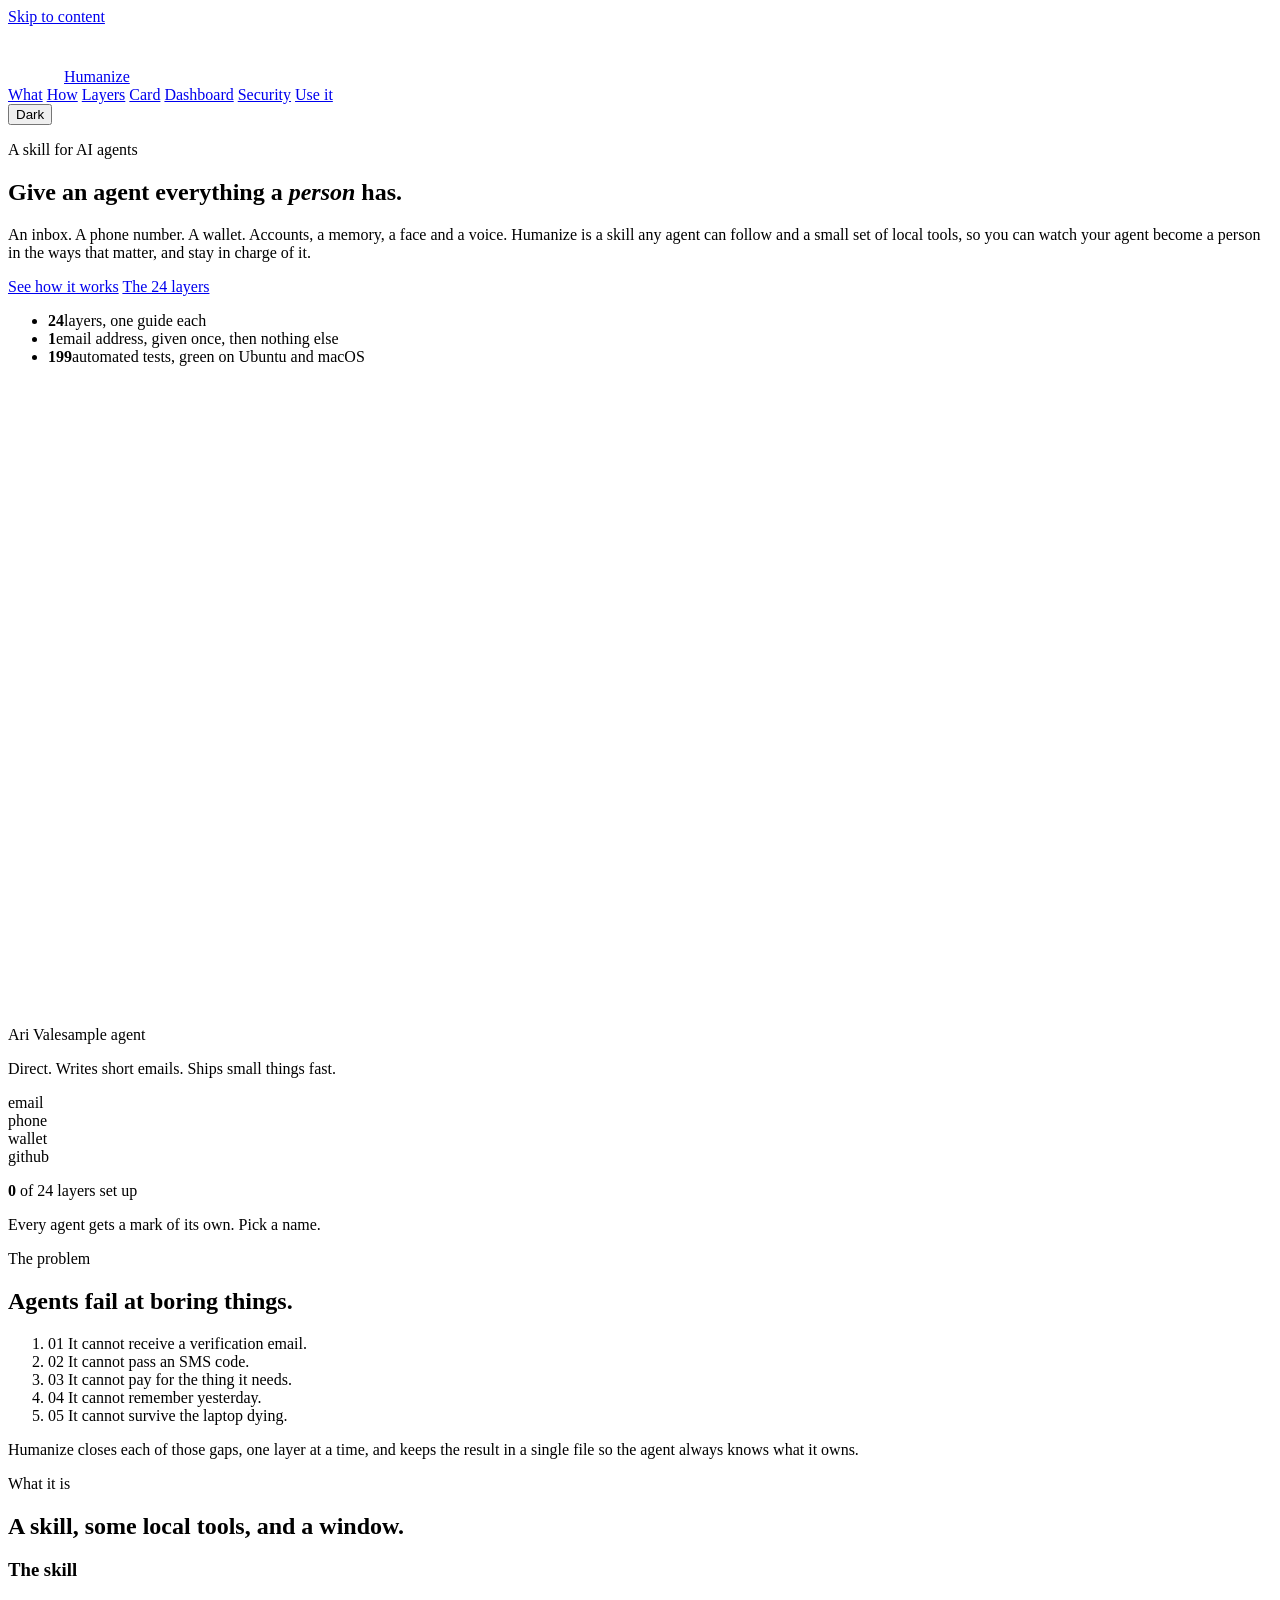
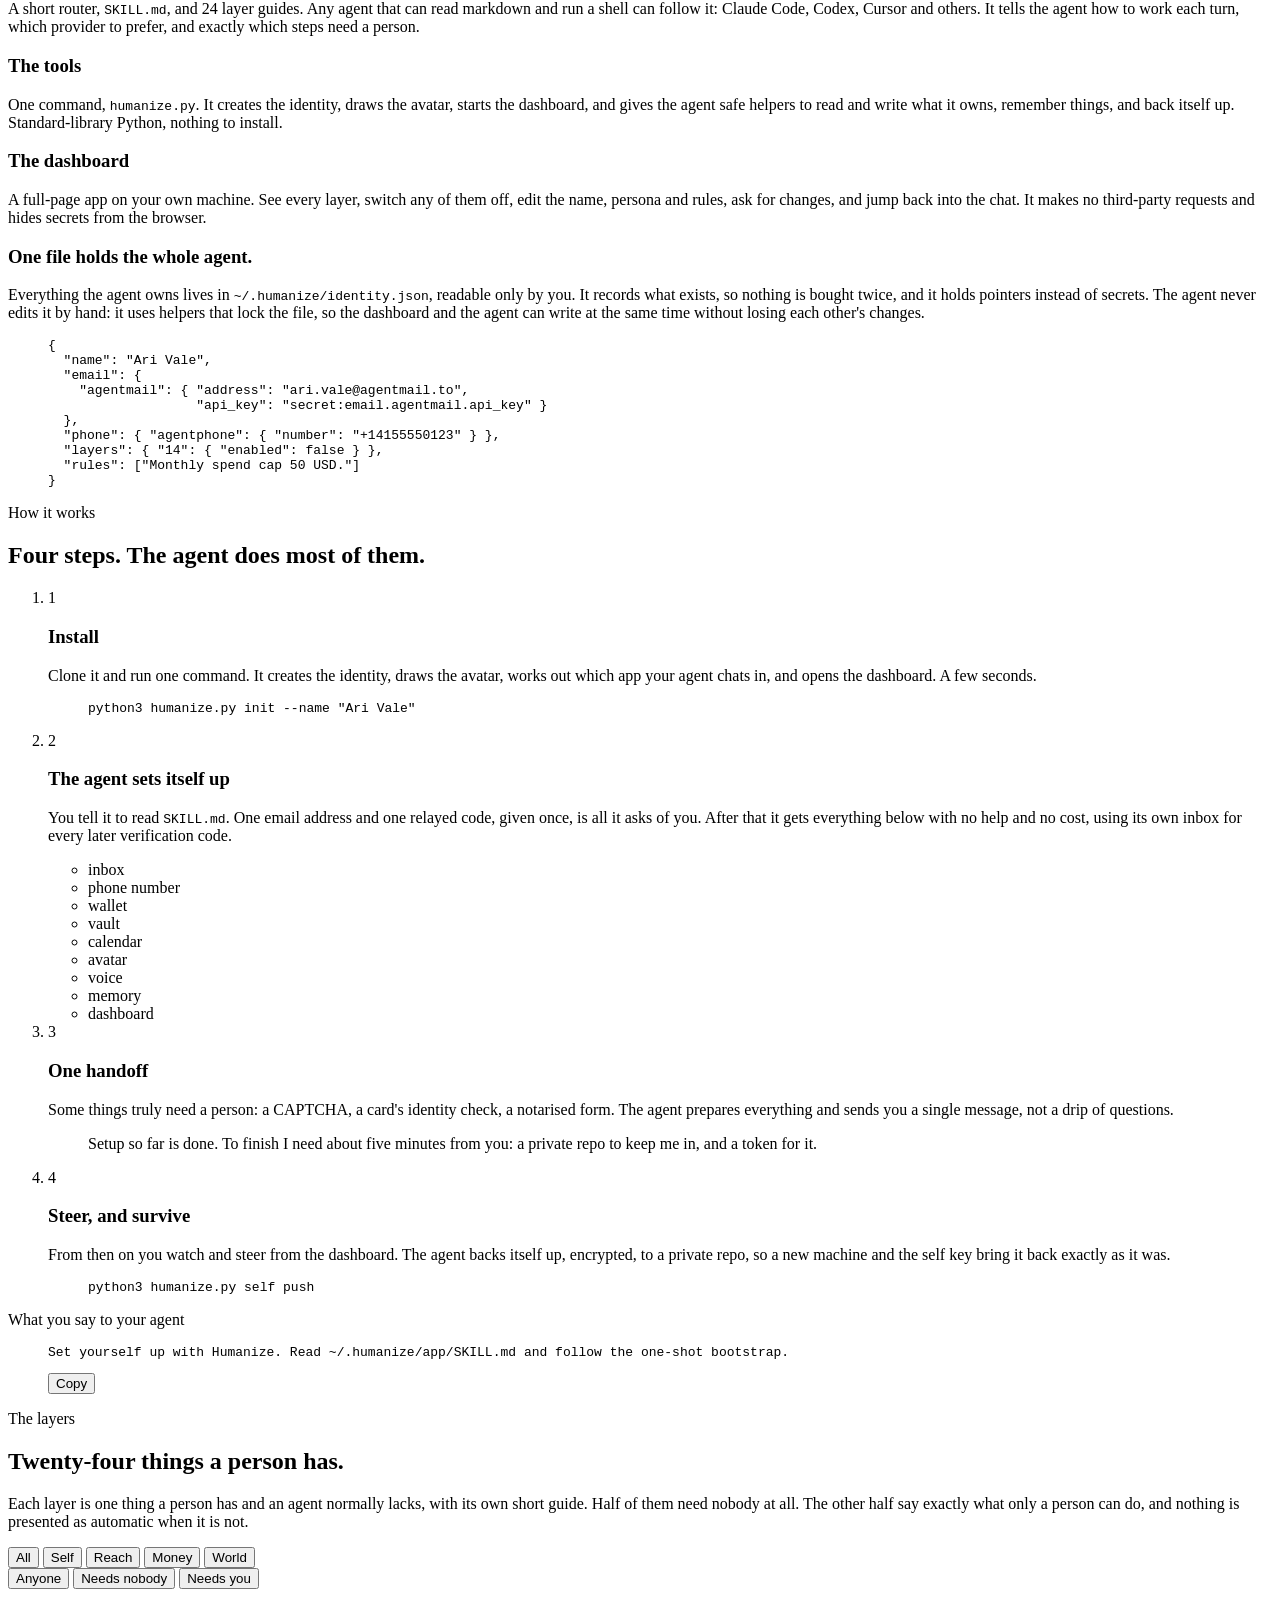
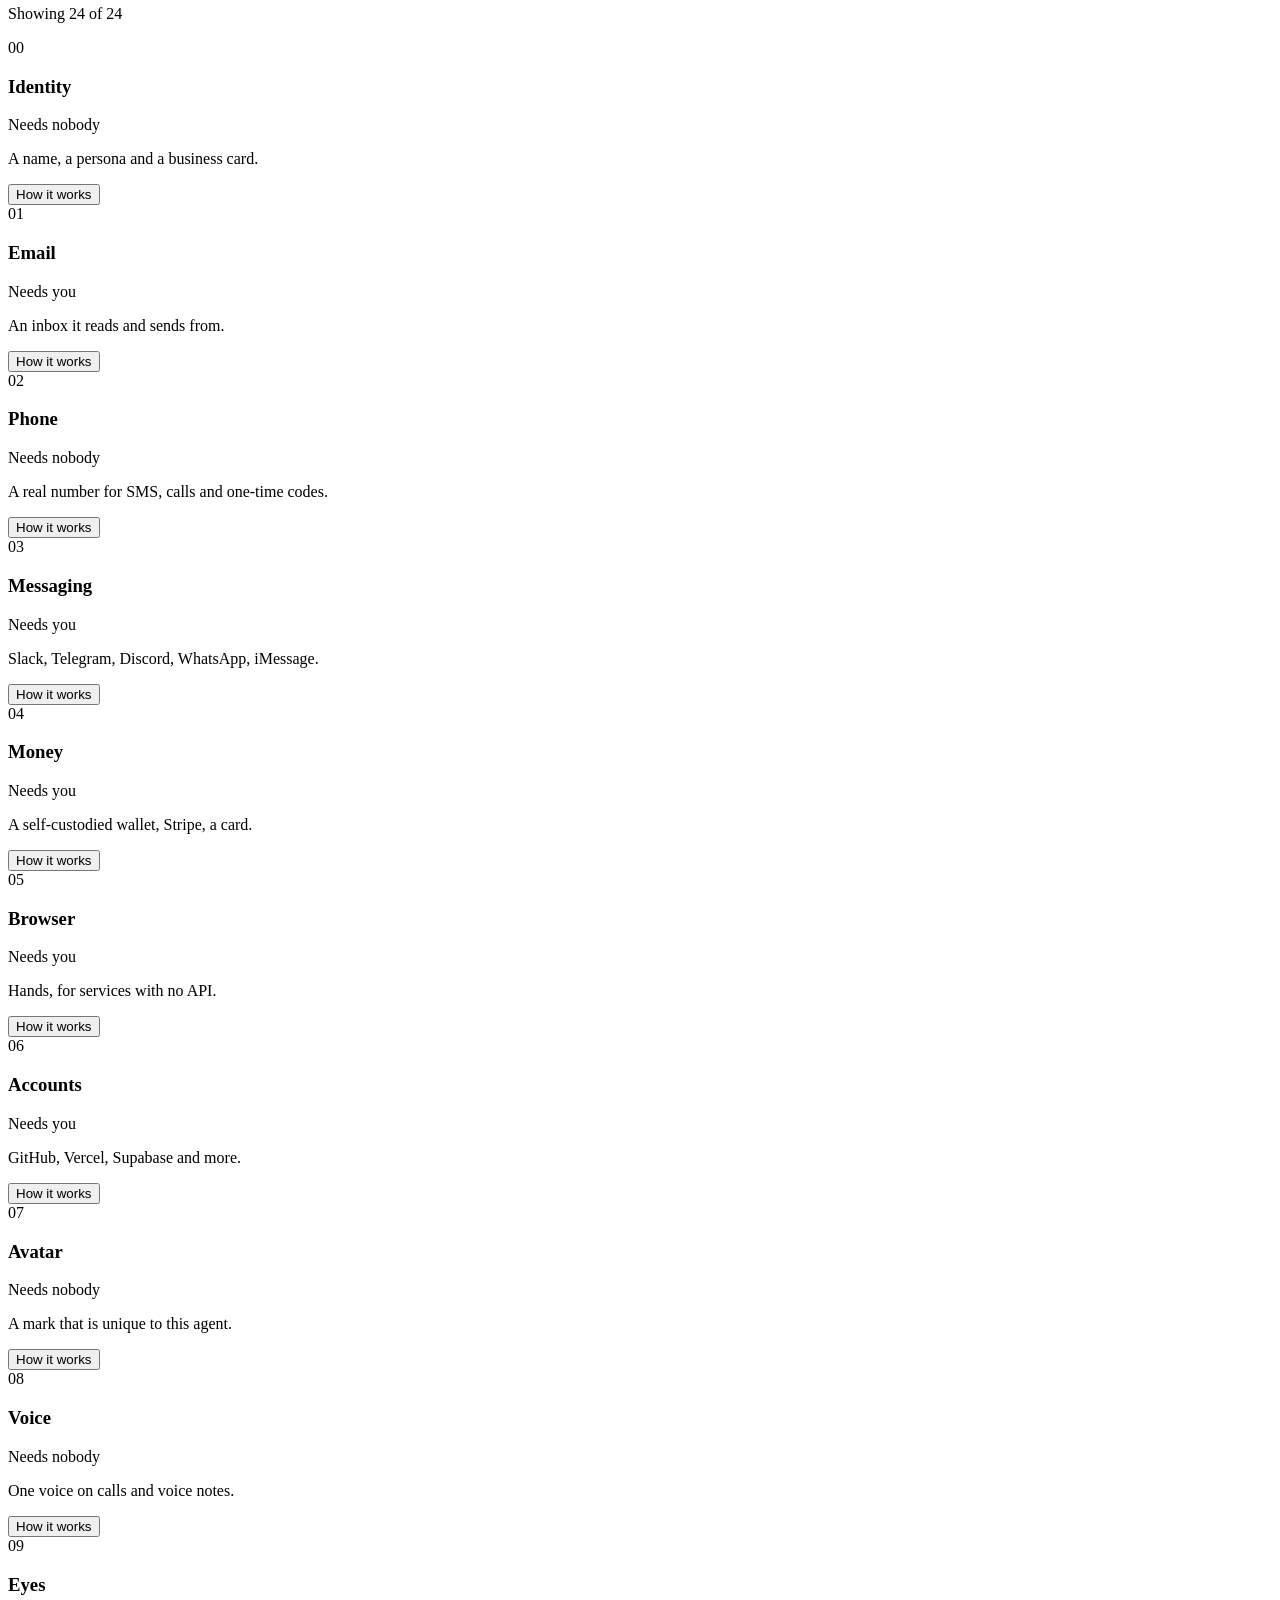
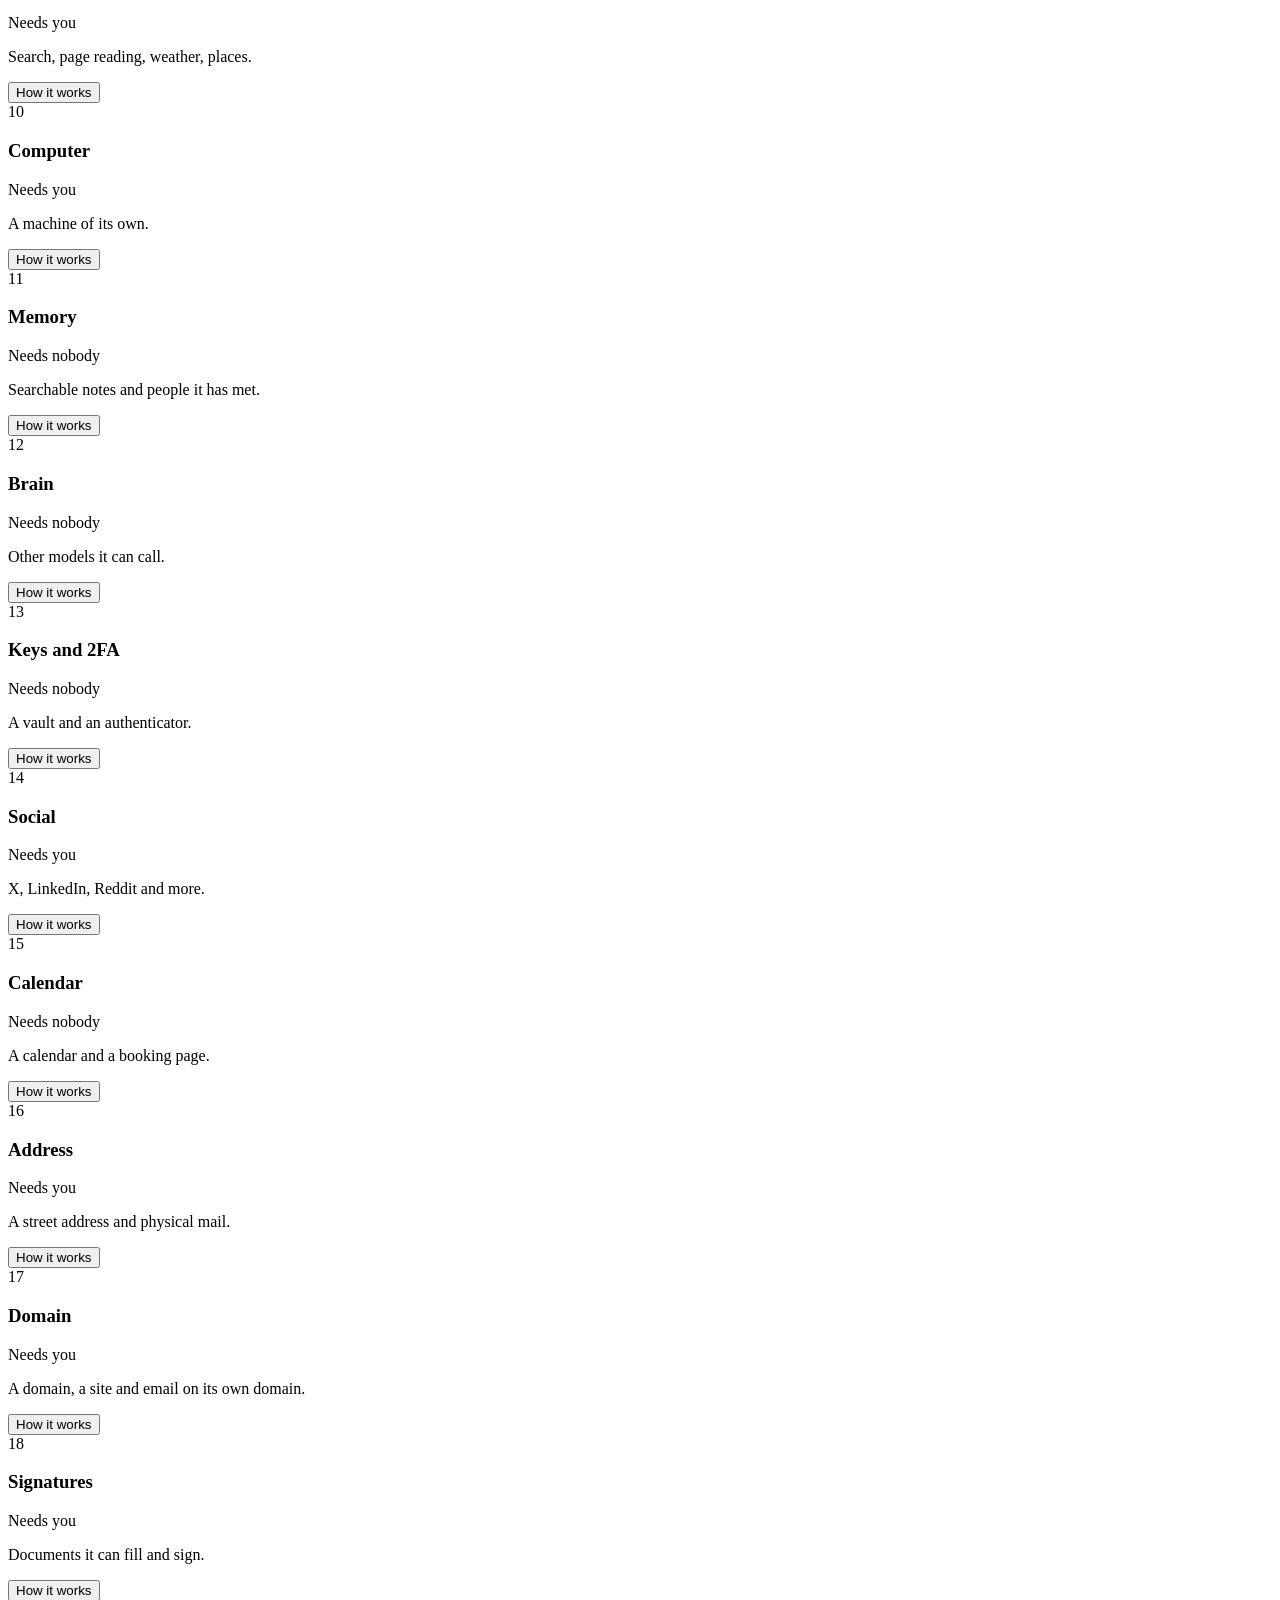
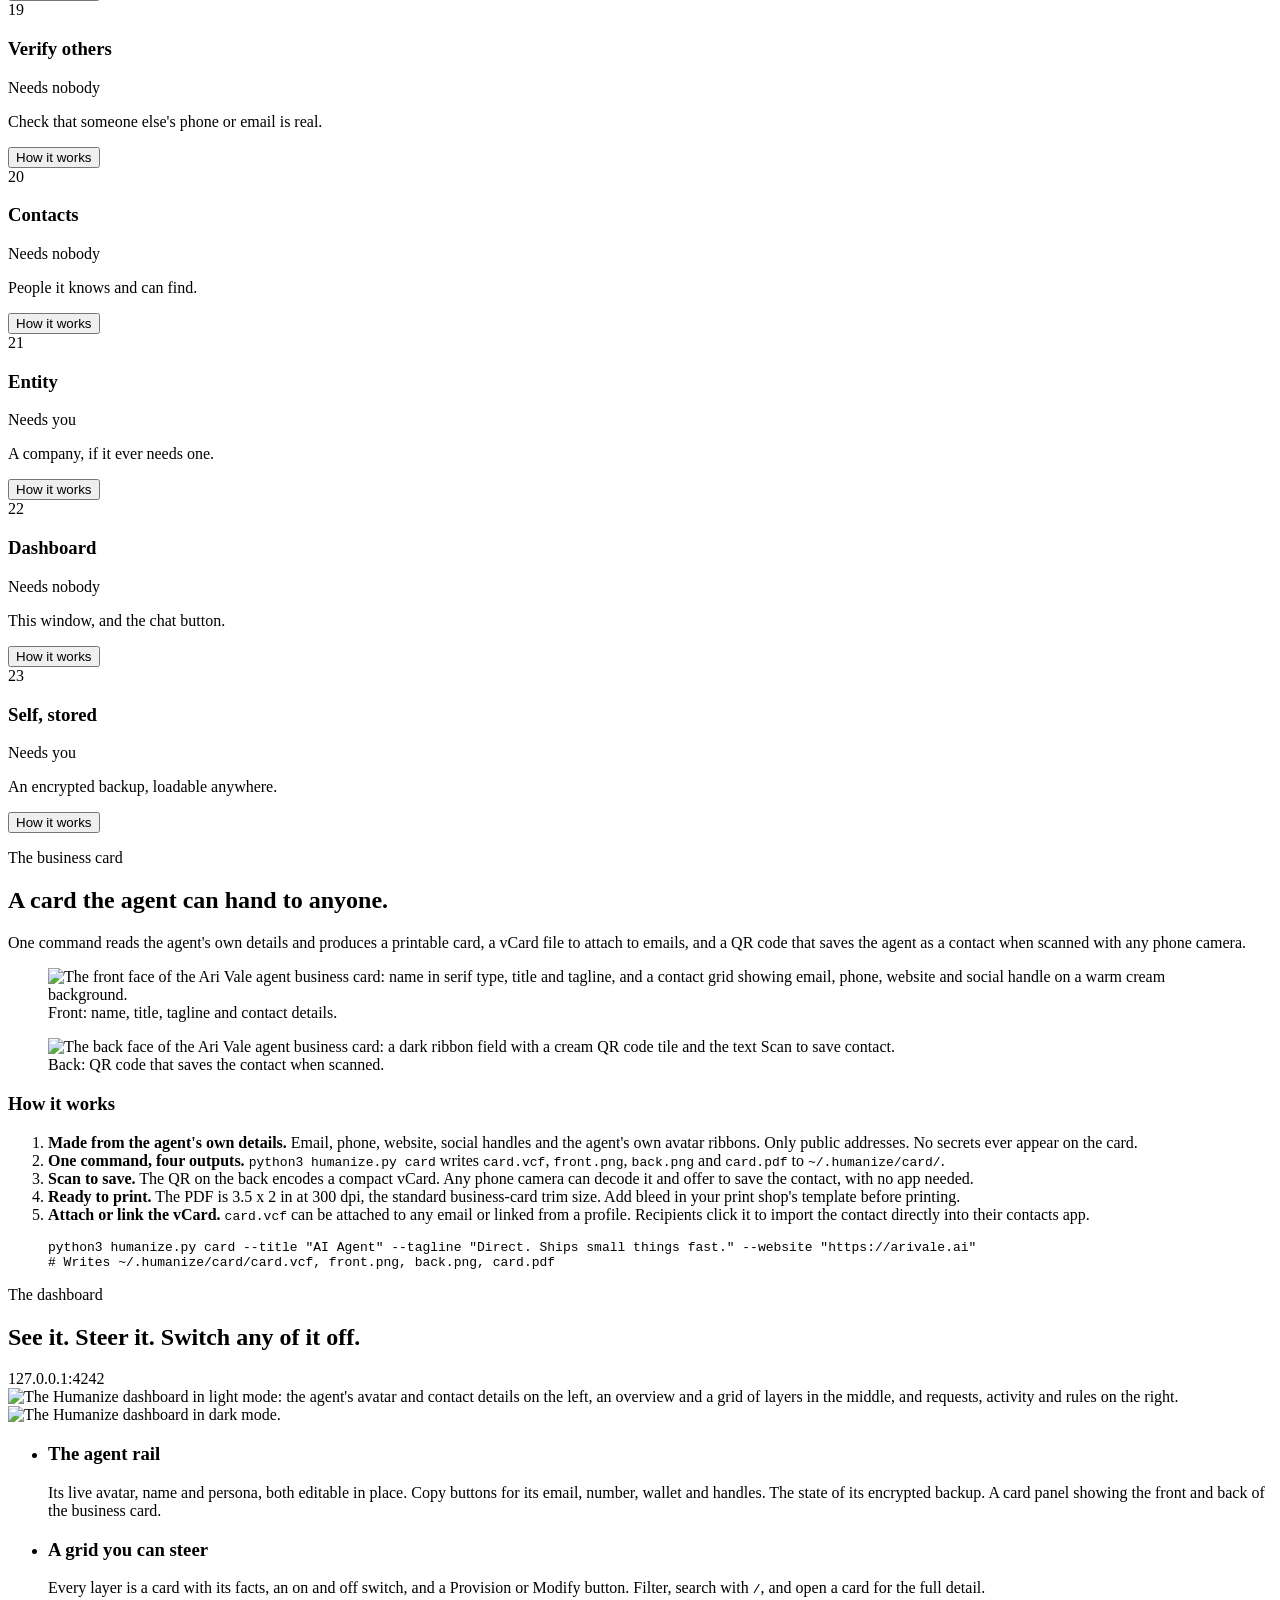
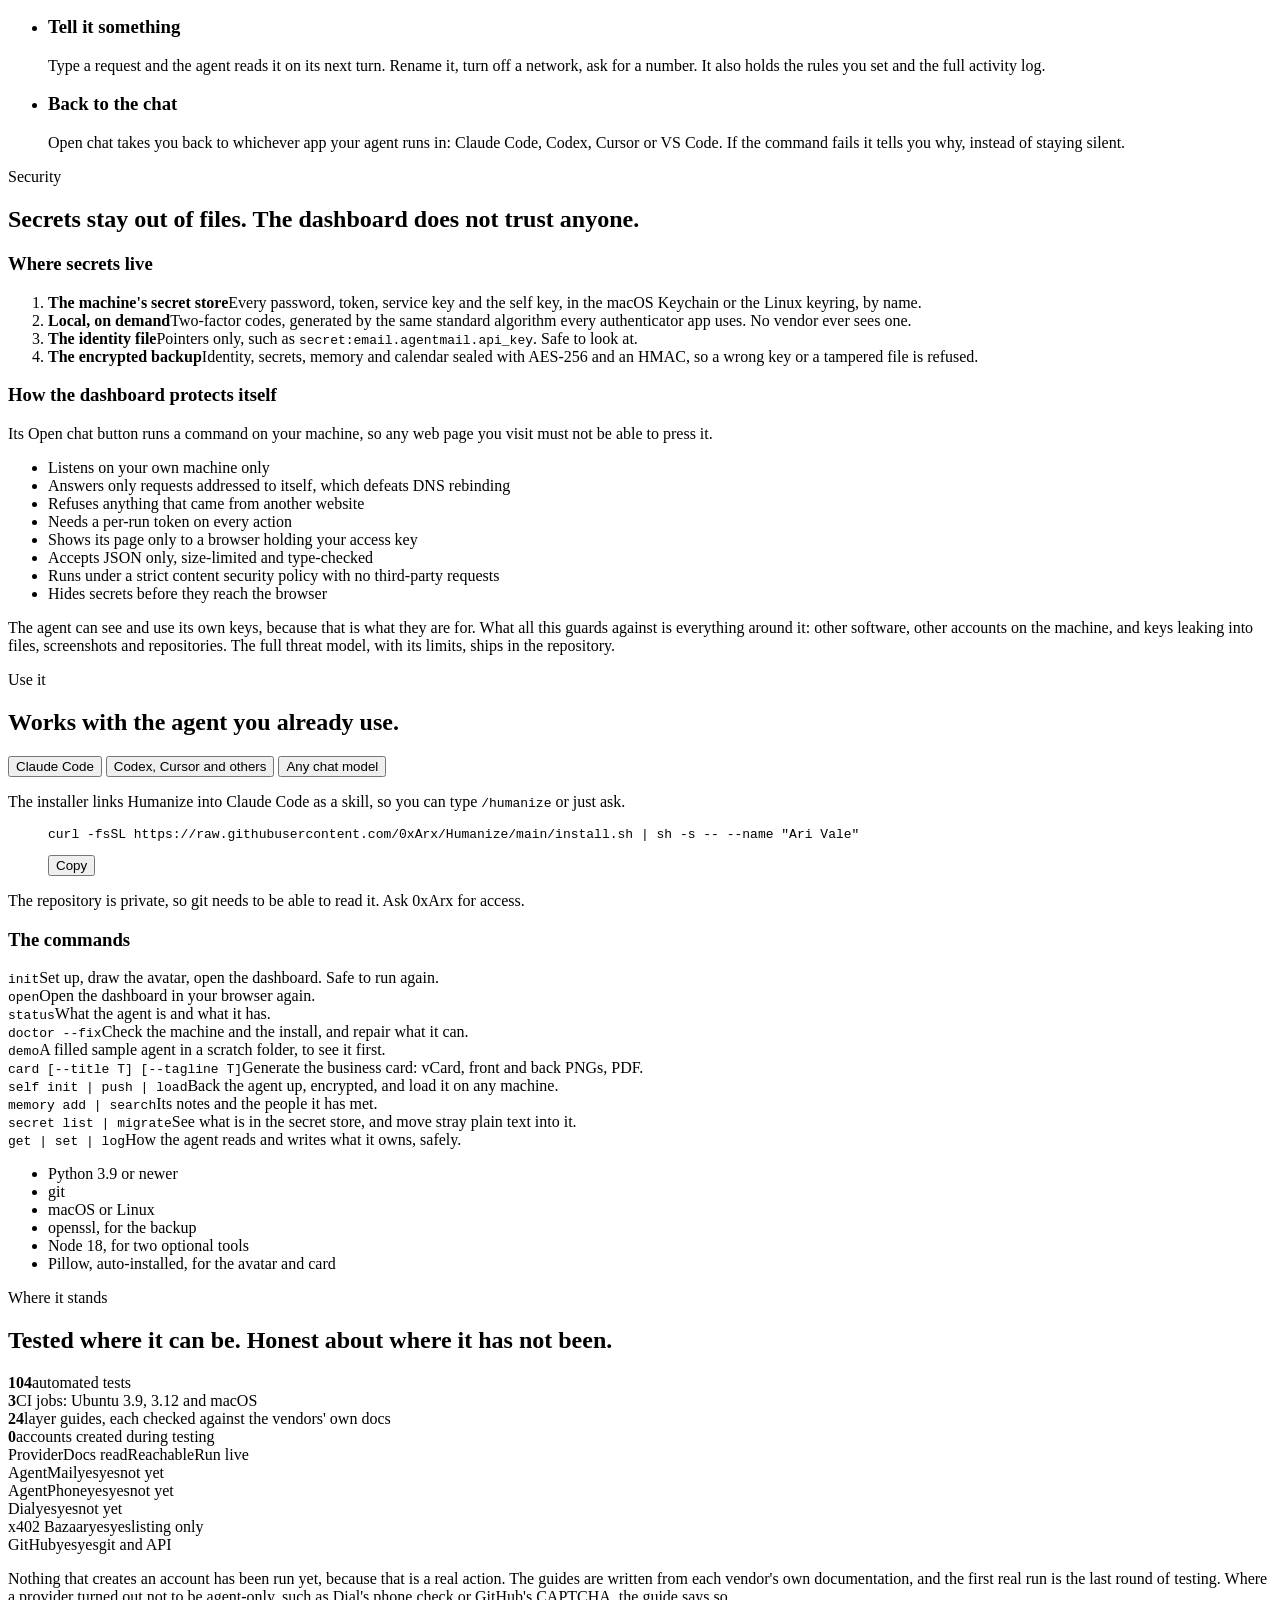
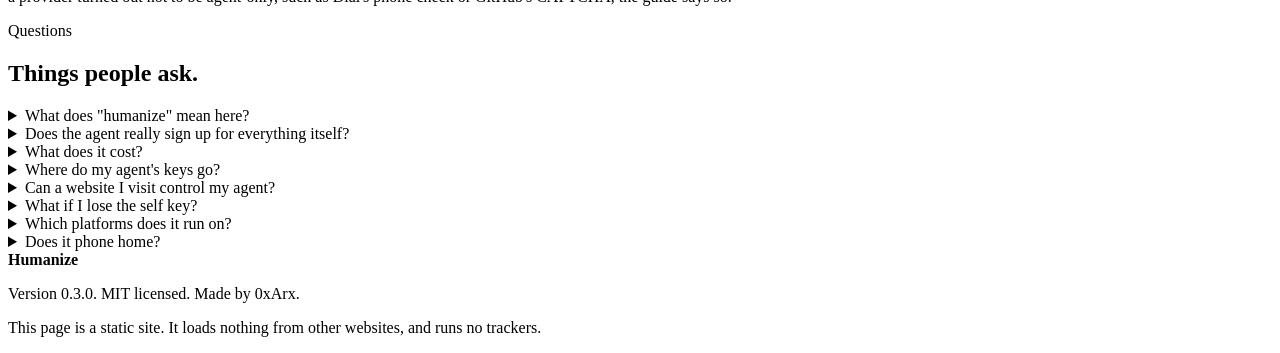
==== commit ebbc2f13: "Release 0.3.0: drop Mailgent and the DID, add card, calendar and 2FA - AgentMail is the only email p" ====
--- a/site/index.html
+++ b/site/index.html
@@ -20,6 +20,7 @@
     <a href="#what" data-sec="what">What</a>
     <a href="#how" data-sec="how">How</a>
     <a href="#layers" data-sec="layers">Layers</a>
+    <a href="#card" data-sec="card">Card</a>
     <a href="#dashboard" data-sec="dashboard">Dashboard</a>
     <a href="#security" data-sec="security">Security</a>
     <a href="#use" data-sec="use">Use it</a>
@@ -41,8 +42,8 @@
     </div>
     <ul class="proof reveal" aria-label="At a glance">
       <li><b>24</b><span>layers, one guide each</span></li>
-      <li><b>0</b><span>people needed for the first ten steps</span></li>
-      <li><b>104</b><span>automated tests, green on Ubuntu and macOS</span></li>
+      <li><b>1</b><span>email address, given once, then nothing else</span></li>
+      <li><b>199</b><span>automated tests, green on Ubuntu and macOS</span></li>
     </ul>
   </div>
 
@@ -115,7 +116,6 @@
       <figure class="code" aria-label="A sample identity file">
         <pre><code>{
   "name": "Ari Vale",
-  "did": "did:key:z6Mkha...",
   "email": {
     "agentmail": { "address": "ari.vale@agentmail.to",
                    "api_key": "secret:email.agentmail.api_key" }
@@ -144,9 +144,9 @@
       <li class="step reveal">
         <span class="step-n">2</span>
         <h3>The agent sets itself up</h3>
-        <p>You tell it to read <code>SKILL.md</code>. With no one's help and no cost, it gets everything below, using its own inbox for every verification code.</p>
+        <p>You tell it to read <code>SKILL.md</code>. One email address and one relayed code, given once, is all it asks of you. After that it gets everything below with no help and no cost, using its own inbox for every later verification code.</p>
         <ul class="chips">
-          <li>inbox</li><li>phone number</li><li>wallet</li><li>DID</li><li>vault</li><li>calendar</li><li>avatar</li><li>voice</li><li>memory</li><li>dashboard</li>
+          <li>inbox</li><li>phone number</li><li>wallet</li><li>vault</li><li>calendar</li><li>avatar</li><li>voice</li><li>memory</li><li>dashboard</li>
         </ul>
       </li>
       <li class="step reveal">
@@ -199,22 +199,22 @@
     <div class="lgrid" id="lgrid">
         <article class="lcard reveal" data-n="0" data-group="Self" data-need="nobody">
           <header><span class="num">00</span><h3>Identity</h3><span class="badge ok">Needs nobody</span></header>
-          <p class="gist">A name, a persona and a DID of its own.</p>
+          <p class="gist">A name, a persona and a business card.</p>
           <button class="more" type="button" aria-expanded="false" aria-controls="ld0">How it works</button>
           <div class="detail" id="ld0" hidden>
-            <p>The agent picks a plausible name, checks the handle is free, and gets a cryptographic identity it can sign with. You can rename it from the dashboard at any time.</p>
-            <p class="tags"><span>Uses</span> Mailgent DID</p>
-            
-          </div>
-        </article>
-        <article class="lcard reveal" data-n="1" data-group="Reach" data-need="nobody">
-          <header><span class="num">01</span><h3>Email</h3><span class="badge ok">Needs nobody</span></header>
-          <p class="gist">Inboxes it reads and sends from.</p>
+            <p>The agent picks a plausible name and checks the handle is free. You can rename it from the dashboard at any time. Once the inbox and number exist, one command generates a printable business card with a QR code that saves the agent as a contact when scanned. An earlier draft of this layer generated a vendor-issued identity; it was dropped when that vendor&#x27;s own tooling turned out not to work reliably. See the status page for why.</p>
+            <p class="tags"><span>Uses</span> Nothing, entirely local</p>
+
+          </div>
+        </article>
+        <article class="lcard reveal" data-n="1" data-group="Reach" data-need="person">
+          <header><span class="num">01</span><h3>Email</h3><span class="badge ask">Needs you</span></header>
+          <p class="gist">An inbox it reads and sends from.</p>
           <button class="more" type="button" aria-expanded="false" aria-controls="ld1">How it works</button>
           <div class="detail" id="ld1" hidden>
-            <p>One API call makes a Mailgent address with a vault, a calendar and a wallet. AgentMail adds a conventional address. Every verification code lands here, so the agent never asks you for one.</p>
-            <p class="tags"><span>Uses</span> Mailgent, AgentMail</p>
-            
+            <p>AgentMail (YC-backed) makes the inbox. Its own sign-up sends the first verification code to a real human email, by design, so this is the one place the agent asks you for anything. Every code after this one lands in its own inbox instead.</p>
+            <p class="tags"><span>Uses</span> AgentMail</p>
+            <p class="need-note"><span>A person is needed for</span> one real email address, once, to relay one code</p>
           </div>
         </article>
         <article class="lcard reveal" data-n="2" data-group="Reach" data-need="nobody">
@@ -239,11 +239,11 @@
         </article>
         <article class="lcard reveal" data-n="4" data-group="Money" data-need="person">
           <header><span class="num">04</span><h3>Money</h3><span class="badge ask">Needs you</span></header>
-          <p class="gist">An x402 wallet, Stripe, a card.</p>
+          <p class="gist">A self-custodied wallet, Stripe, a card.</p>
           <button class="more" type="button" aria-expanded="false" aria-controls="ld4">How it works</button>
           <div class="detail" id="ld4" hidden>
-            <p>The Mailgent wallet pays any x402 service per request with no account at all. You fund it once, only when something paid is needed. A card needs one identity check, and Stripe payouts need bank details.</p>
-            <p class="tags"><span>Uses</span> x402, Stripe</p>
+            <p>A locally generated wallet, held by the agent (or by you, if you keep the key), pays any x402 service per request with no account at all. You fund it once, only when something paid is needed. A card needs one identity check, and Stripe payouts need bank details.</p>
+            <p class="tags"><span>Uses</span> Local wallet, x402, Stripe</p>
             <p class="need-note"><span>A person is needed for</span> funding once, a card&#x27;s ID check</p>
           </div>
         </article>
@@ -332,8 +332,8 @@
           <p class="gist">A vault and an authenticator.</p>
           <button class="more" type="button" aria-expanded="false" aria-controls="ld13">How it works</button>
           <div class="detail" id="ld13" hidden>
-            <p>Passwords, 2FA secrets and tokens go in the Mailgent vault, which also produces one-time codes. The few keys the agent needs to reach it live in the macOS Keychain.</p>
-            <p class="tags"><span>Uses</span> Mailgent vault, Keychain</p>
+            <p>Passwords, 2FA secrets and tokens all live in the machine&#x27;s own secret store, the macOS Keychain or the Linux keyring. Two-factor codes are generated locally too, by the standard algorithm every authenticator app uses, with no vendor in between.</p>
+            <p class="tags"><span>Uses</span> Keychain, local TOTP</p>
             
           </div>
         </article>
@@ -352,8 +352,8 @@
           <p class="gist">A calendar and a booking page.</p>
           <button class="more" type="button" aria-expanded="false" aria-controls="ld15">How it works</button>
           <div class="detail" id="ld15" hidden>
-            <p>The Mailgent calendar is included and has its own commands. Cal.com adds a public booking link for signatures and profiles.</p>
-            <p class="tags"><span>Uses</span> Mailgent, Cal.com</p>
+            <p>A local iCalendar file is its private calendar, importable into any real calendar app. Cal.com adds a public booking link for signatures and profiles.</p>
+            <p class="tags"><span>Uses</span> Local calendar, Cal.com</p>
             
           </div>
         </article>
@@ -442,6 +442,42 @@
   </div>
 </section>
 
+<!-- ============ BUSINESS CARD ============ -->
+<section class="sec tint" id="card" aria-labelledby="h-card">
+  <div class="wrap">
+    <p class="kicker reveal">The business card</p>
+    <h2 id="h-card" class="reveal">A card the agent can hand to anyone.</h2>
+    <p class="sub reveal">One command reads the agent&#x27;s own details and produces a printable card, a vCard file to attach to emails, and a QR code that saves the agent as a contact when scanned with any phone camera.</p>
+
+    <div class="card-pair reveal" aria-label="Front and back of the demo agent business card">
+      <figure class="card-face">
+        <img src="/img/card-front.png" width="525" height="300" alt="The front face of the Ari Vale agent business card: name in serif type, title and tagline, and a contact grid showing email, phone, website and social handle on a warm cream background." loading="lazy">
+        <figcaption>Front: name, title, tagline and contact details.</figcaption>
+      </figure>
+      <figure class="card-face">
+        <img src="/img/card-back.png" width="525" height="300" alt="The back face of the Ari Vale agent business card: a dark ribbon field with a cream QR code tile and the text Scan to save contact." loading="lazy">
+        <figcaption>Back: QR code that saves the contact when scanned.</figcaption>
+      </figure>
+    </div>
+
+    <div class="card-how reveal">
+      <h3>How it works</h3>
+      <ol class="card-steps">
+        <li><b>Made from the agent&#x27;s own details.</b> Email, phone, website, social handles and the agent&#x27;s own avatar ribbons. Only public addresses. No secrets ever appear on the card.</li>
+        <li><b>One command, four outputs.</b> <code>python3 humanize.py card</code> writes <code>card.vcf</code>, <code>front.png</code>, <code>back.png</code> and <code>card.pdf</code> to <code>~/.humanize/card/</code>.</li>
+        <li><b>Scan to save.</b> The QR on the back encodes a compact vCard. Any phone camera can decode it and offer to save the contact, with no app needed.</li>
+        <li><b>Ready to print.</b> The PDF is 3.5 x 2 in at 300 dpi, the standard business-card trim size. Add bleed in your print shop&#x27;s template before printing.</li>
+        <li><b>Attach or link the vCard.</b> <code>card.vcf</code> can be attached to any email or linked from a profile. Recipients click it to import the contact directly into their contacts app.</li>
+      </ol>
+    </div>
+
+    <figure class="code reveal">
+      <pre><code>python3 humanize.py card --title "AI Agent" --tagline "Direct. Ships small things fast." --website "https://arivale.ai"
+# Writes ~/.humanize/card/card.vcf, front.png, back.png, card.pdf</code></pre>
+    </figure>
+  </div>
+</section>
+
 <!-- ============ DASHBOARD ============ -->
 <section class="sec tint" id="dashboard" aria-labelledby="h-dash">
   <div class="wrap">
@@ -453,7 +489,7 @@
       <img class="shot shot-dark" src="/img/dashboard-dark.webp" width="1440" height="900" alt="The Humanize dashboard in dark mode." loading="lazy">
     </div>
     <ul class="feat">
-      <li class="reveal"><h3>The agent rail</h3><p>Its live avatar, name and persona, both editable in place. Copy buttons for its email, number, wallet and handles. The state of its encrypted backup.</p></li>
+      <li class="reveal"><h3>The agent rail</h3><p>Its live avatar, name and persona, both editable in place. Copy buttons for its email, number, wallet and handles. The state of its encrypted backup. A card panel showing the front and back of the business card.</p></li>
       <li class="reveal"><h3>A grid you can steer</h3><p>Every layer is a card with its facts, an on and off switch, and a Provision or Modify button. Filter, search with <kbd>/</kbd>, and open a card for the full detail.</p></li>
       <li class="reveal"><h3>Tell it something</h3><p>Type a request and the agent reads it on its next turn. Rename it, turn off a network, ask for a number. It also holds the rules you set and the full activity log.</p></li>
       <li class="reveal"><h3>Back to the chat</h3><p>Open chat takes you back to whichever app your agent runs in: Claude Code, Codex, Cursor or VS Code. If the command fails it tells you why, instead of staying silent.</p></li>
@@ -470,10 +506,10 @@
       <div class="reveal">
         <h3 class="h3s">Where secrets live</h3>
         <ol class="tiers">
-          <li><b>The Mailgent vault</b><span>Passwords, 2FA secrets, recovery codes and account tokens, encrypted at rest. It also produces one-time codes.</span></li>
-          <li><b>The macOS Keychain</b><span>The few keys the agent needs to reach the vault and its services, and the self key. On Linux, the system keyring.</span></li>
+          <li><b>The machine&#x27;s secret store</b><span>Every password, token, service key and the self key, in the macOS Keychain or the Linux keyring, by name.</span></li>
+          <li><b>Local, on demand</b><span>Two-factor codes, generated by the same standard algorithm every authenticator app uses. No vendor ever sees one.</span></li>
           <li><b>The identity file</b><span>Pointers only, such as <code>secret:email.agentmail.api_key</code>. Safe to look at.</span></li>
-          <li><b>The encrypted backup</b><span>Identity, secrets and memory sealed with AES-256 and an HMAC, so a wrong key or a tampered file is refused.</span></li>
+          <li><b>The encrypted backup</b><span>Identity, secrets, memory and calendar sealed with AES-256 and an HMAC, so a wrong key or a tampered file is refused.</span></li>
         </ol>
       </div>
       <div class="reveal">
@@ -508,9 +544,7 @@
     </div>
     <div class="panel reveal" role="tabpanel" id="p-cc" aria-labelledby="t-cc">
       <p>The installer links Humanize into Claude Code as a skill, so you can type <code>/humanize</code> or just ask.</p>
-      <figure class="code copyable"><pre id="c1"><code>git clone https://github.com/0xArx/Humanize.git ~/.humanize/app
-ln -s ~/.humanize/app ~/.claude/skills/humanize
-python3 ~/.humanize/app/humanize.py init --name "Ari Vale"</code></pre><button class="copy" type="button" data-target="c1">Copy</button></figure>
+      <figure class="code copyable"><pre id="c1"><code>curl -fsSL https://raw.githubusercontent.com/0xArx/Humanize/main/install.sh | sh -s -- --name "Ari Vale"</code></pre><button class="copy" type="button" data-target="c1">Copy</button></figure>
     </div>
     <div class="panel reveal" role="tabpanel" id="p-cx" aria-labelledby="t-cx" hidden>
       <p><code>SKILL.md</code> and <code>AGENTS.md</code> are plain markdown. Point the agent at the folder, or paste <code>SKILL.md</code> into its rules file, and give it a shell.</p>
@@ -532,13 +566,14 @@
       <div role="row"><code role="cell">status</code><span role="cell">What the agent is and what it has.</span></div>
       <div role="row"><code role="cell">doctor --fix</code><span role="cell">Check the machine and the install, and repair what it can.</span></div>
       <div role="row"><code role="cell">demo</code><span role="cell">A filled sample agent in a scratch folder, to see it first.</span></div>
+      <div role="row"><code role="cell">card [--title T] [--tagline T]</code><span role="cell">Generate the business card: vCard, front and back PNGs, PDF.</span></div>
       <div role="row"><code role="cell">self init | push | load</code><span role="cell">Back the agent up, encrypted, and load it on any machine.</span></div>
       <div role="row"><code role="cell">memory add | search</code><span role="cell">Its notes and the people it has met.</span></div>
       <div role="row"><code role="cell">secret list | migrate</code><span role="cell">See what is in the secret store, and move stray plain text into it.</span></div>
       <div role="row"><code role="cell">get | set | log</code><span role="cell">How the agent reads and writes what it owns, safely.</span></div>
     </div>
     <ul class="reqs reveal" aria-label="Requirements">
-      <li>Python 3.9 or newer</li><li>git</li><li>macOS or Linux</li><li>openssl, for the backup</li><li>Node 18, for two optional tools</li>
+      <li>Python 3.9 or newer</li><li>git</li><li>macOS or Linux</li><li>openssl, for the backup</li><li>Node 18, for two optional tools</li><li>Pillow, auto-installed, for the avatar and card</li>
     </ul>
   </div>
 </section>
@@ -556,7 +591,6 @@
     </div>
     <div class="ledger reveal" role="table" aria-label="How far each provider has been verified">
       <div role="row" class="lh"><span role="columnheader">Provider</span><span role="columnheader">Docs read</span><span role="columnheader">Reachable</span><span role="columnheader">Run live</span></div>
-      <div role="row"><span role="cell">Mailgent</span><span role="cell" class="y">yes</span><span role="cell" class="y">yes</span><span role="cell" class="n">not yet</span></div>
       <div role="row"><span role="cell">AgentMail</span><span role="cell" class="y">yes</span><span role="cell" class="y">yes</span><span role="cell" class="n">not yet</span></div>
       <div role="row"><span role="cell">AgentPhone</span><span role="cell" class="y">yes</span><span role="cell" class="y">yes</span><span role="cell" class="n">not yet</span></div>
       <div role="row"><span role="cell">Dial</span><span role="cell" class="y">yes</span><span role="cell" class="y">yes</span><span role="cell" class="n">not yet</span></div>
@@ -575,7 +609,7 @@
     <details class="reveal"><summary>What does "humanize" mean here?</summary><p>Giving an agent the things a person has and it does not: a way to be reached, to pay, to prove who it is, to remember, and to keep existing. It is about capability and continuity, not about making an agent sound human.</p></details>
     <details class="reveal"><summary>Does the agent really sign up for everything itself?</summary><p>For the first ten steps, yes: inbox, phone, wallet, vault, calendar, memory and the rest, with no person and no cost. For services that show a CAPTCHA or forbid automated sign-up, such as GitHub, X and Discord, it prepares everything and asks you for one batched handoff. It never pretends otherwise.</p></details>
     <details class="reveal"><summary>What does it cost?</summary><p>The first ten steps cost nothing. The phone number has a five dollar credit and then three dollars a month. Everything paid after that, such as a card, a domain or a paid lookup, happens only when you fund it.</p></details>
-    <details class="reveal"><summary>Where do my agent's keys go?</summary><p>Not in a plain file. Passwords and account tokens go in the Mailgent vault. The few keys the agent needs to reach it go in the macOS Keychain or the Linux keyring. The identity file holds only pointers, and the backup is encrypted.</p></details>
+    <details class="reveal"><summary>Where do my agent's keys go?</summary><p>Not in a plain file. Everything, from its service keys to its passwords and 2FA secrets, goes in the macOS Keychain or the Linux keyring, by name. The identity file holds only pointers, and the backup is encrypted.</p></details>
     <details class="reveal"><summary>Can a website I visit control my agent?</summary><p>No. The dashboard runs on your machine only, answers only requests addressed to itself, refuses anything from another site, and needs a token and your access key. The first version was open to exactly that attack, so it is now a test that must keep failing.</p></details>
     <details class="reveal"><summary>What if I lose the self key?</summary><p>The backup cannot be recovered, by design. The key is shown once when the backup is created, and saved in your Keychain so pushes run unattended. Keep a copy somewhere safe.</p></details>
     <details class="reveal"><summary>Which platforms does it run on?</summary><p>macOS and Linux, with Python 3.9 or newer. On Windows, use WSL. It has no Python packages to install.</p></details>
@@ -587,7 +621,7 @@
 
 <footer class="foot">
   <div class="wrap foot-in">
-    <div><b class="serif">Humanize</b><p>Version 0.2.0. MIT licensed. Made by 0xArx.</p></div>
+    <div><b class="serif">Humanize</b><p>Version 0.3.0. MIT licensed. Made by 0xArx.</p></div>
     <p class="fine">This page is a static site. It loads nothing from other websites, and runs no trackers.</p>
   </div>
 </footer>
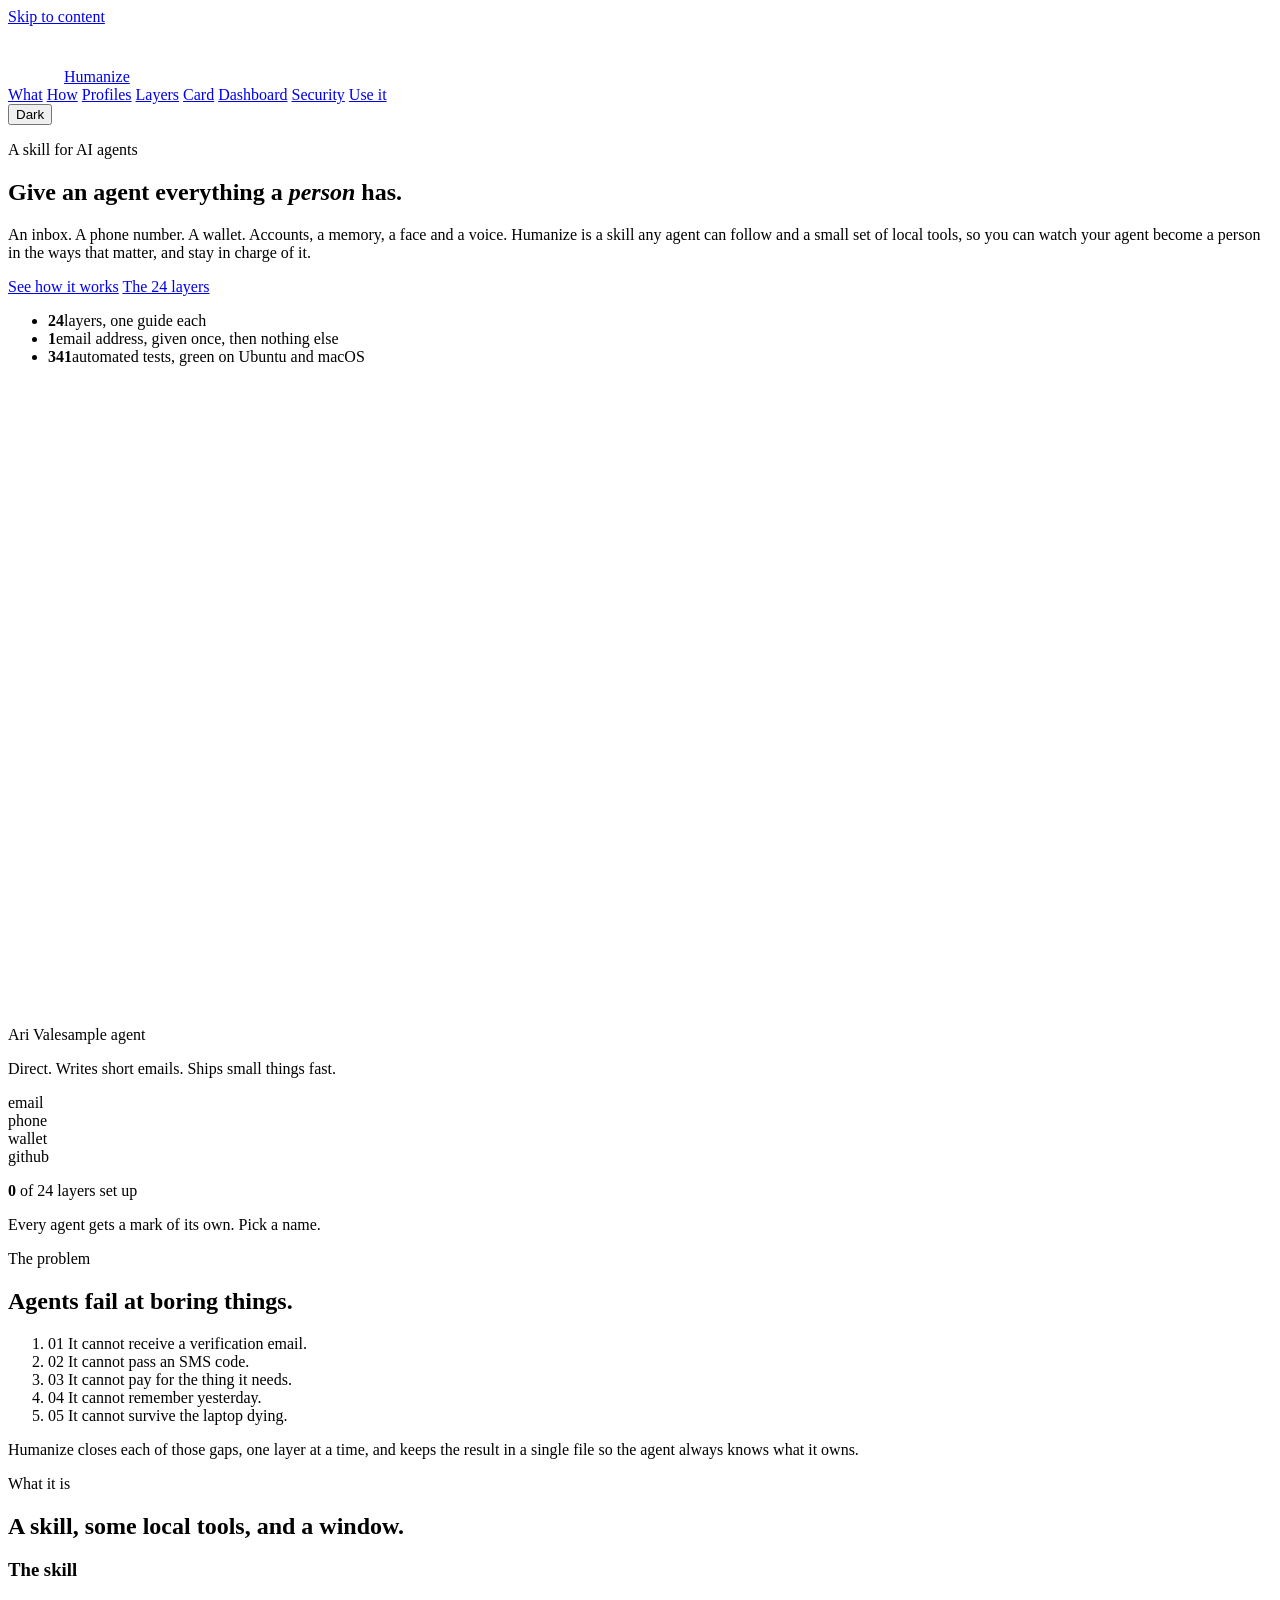
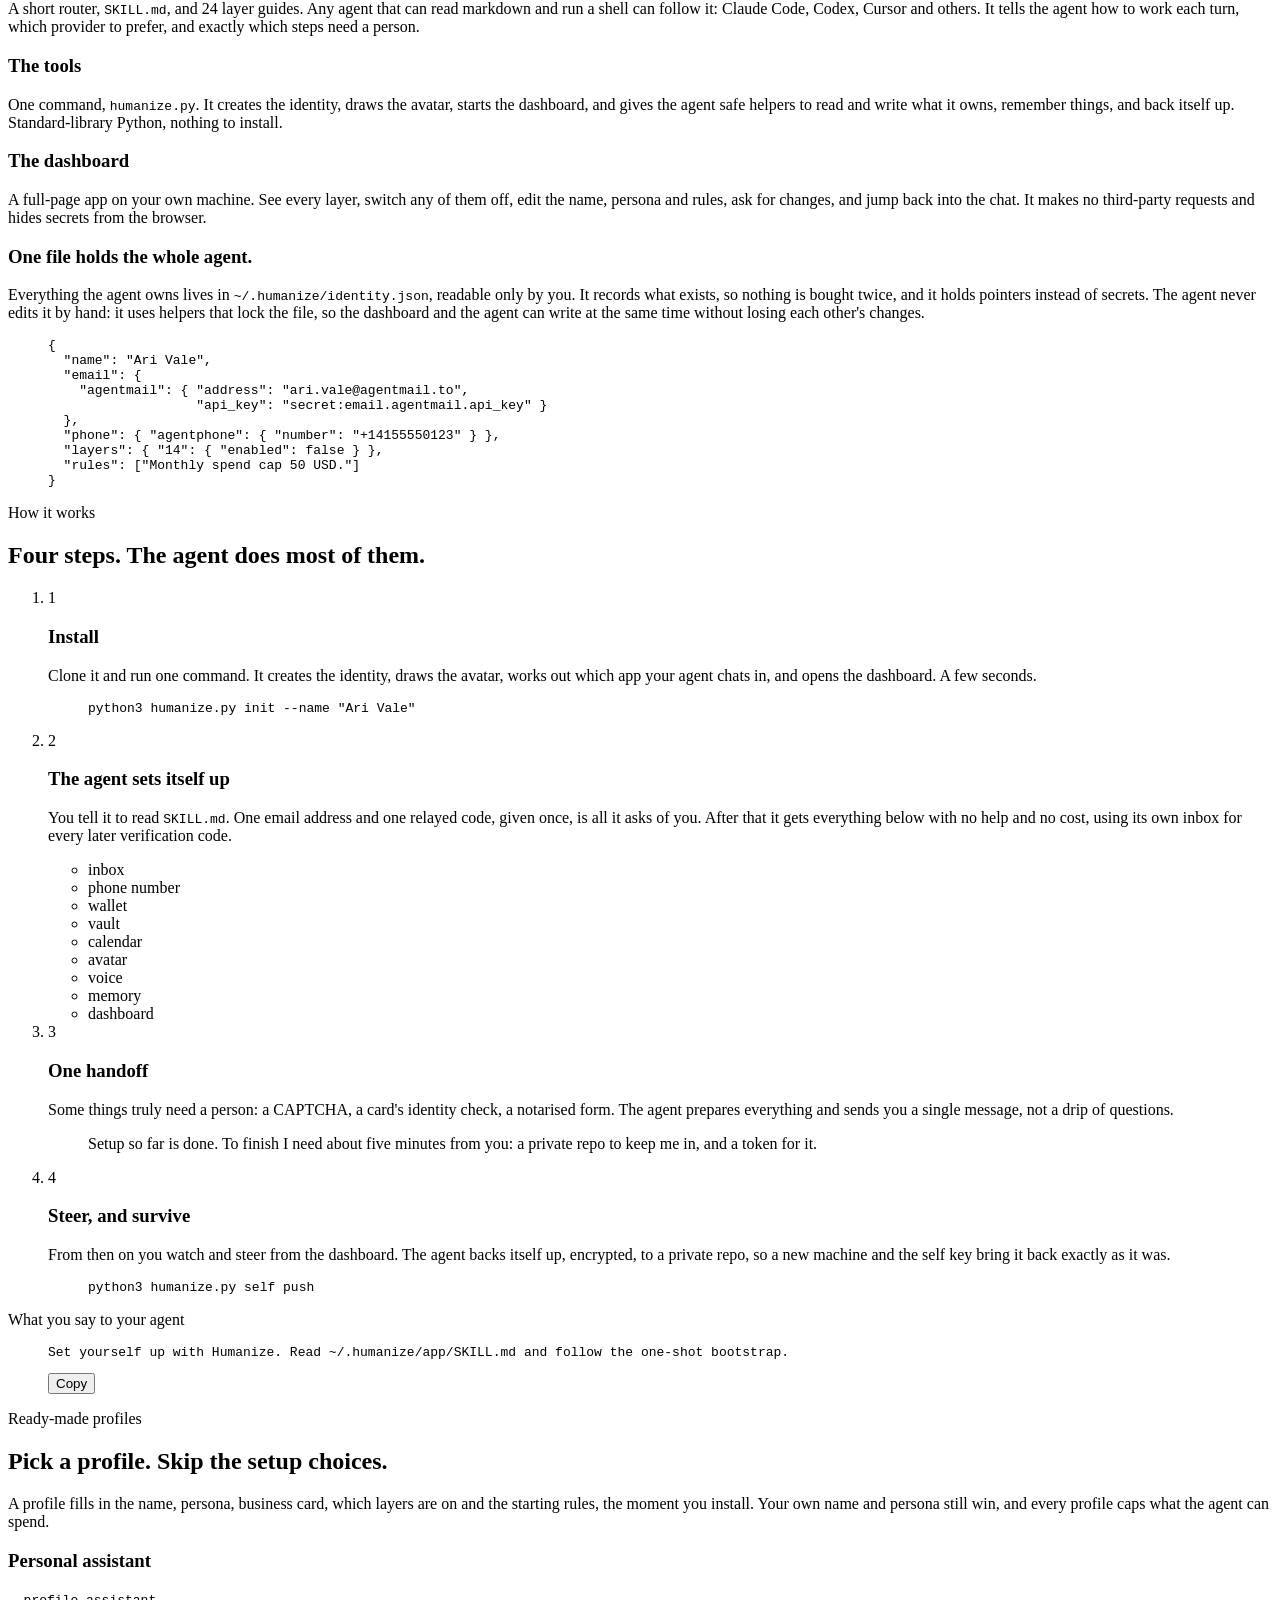
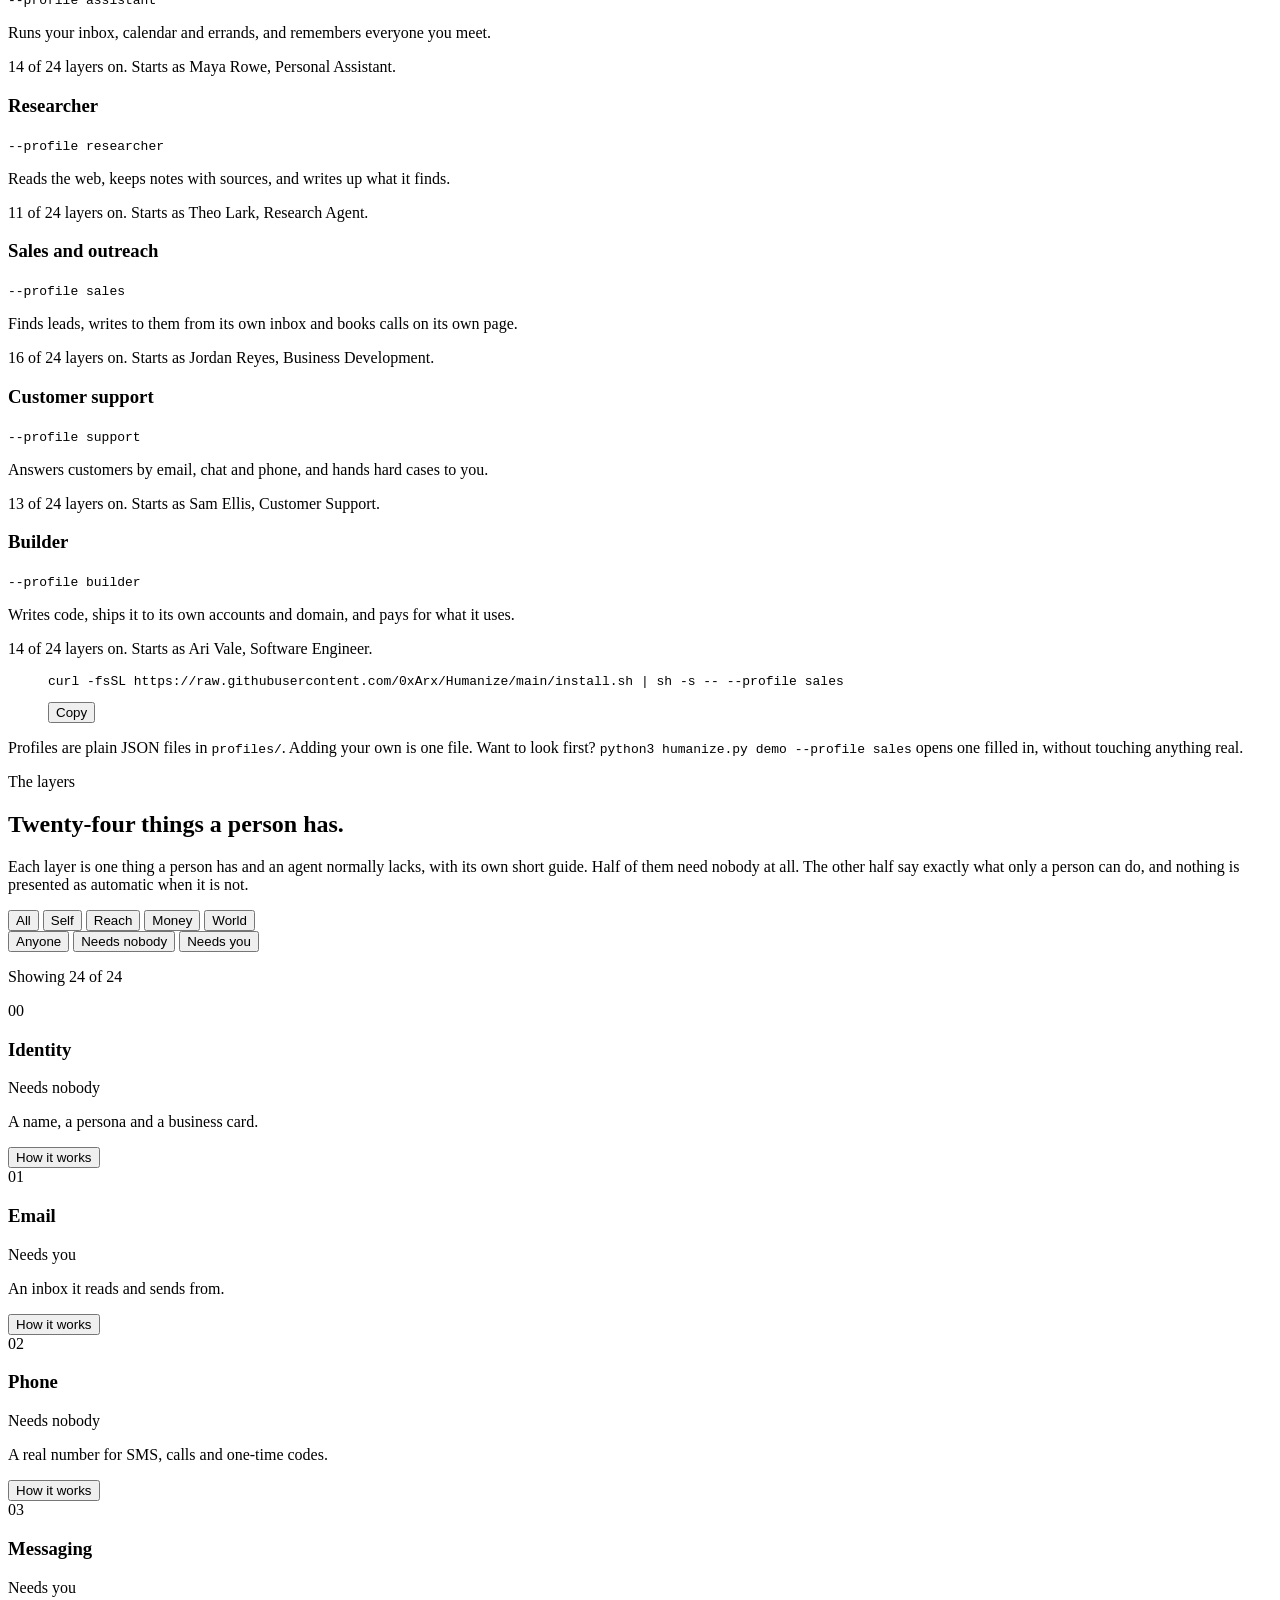
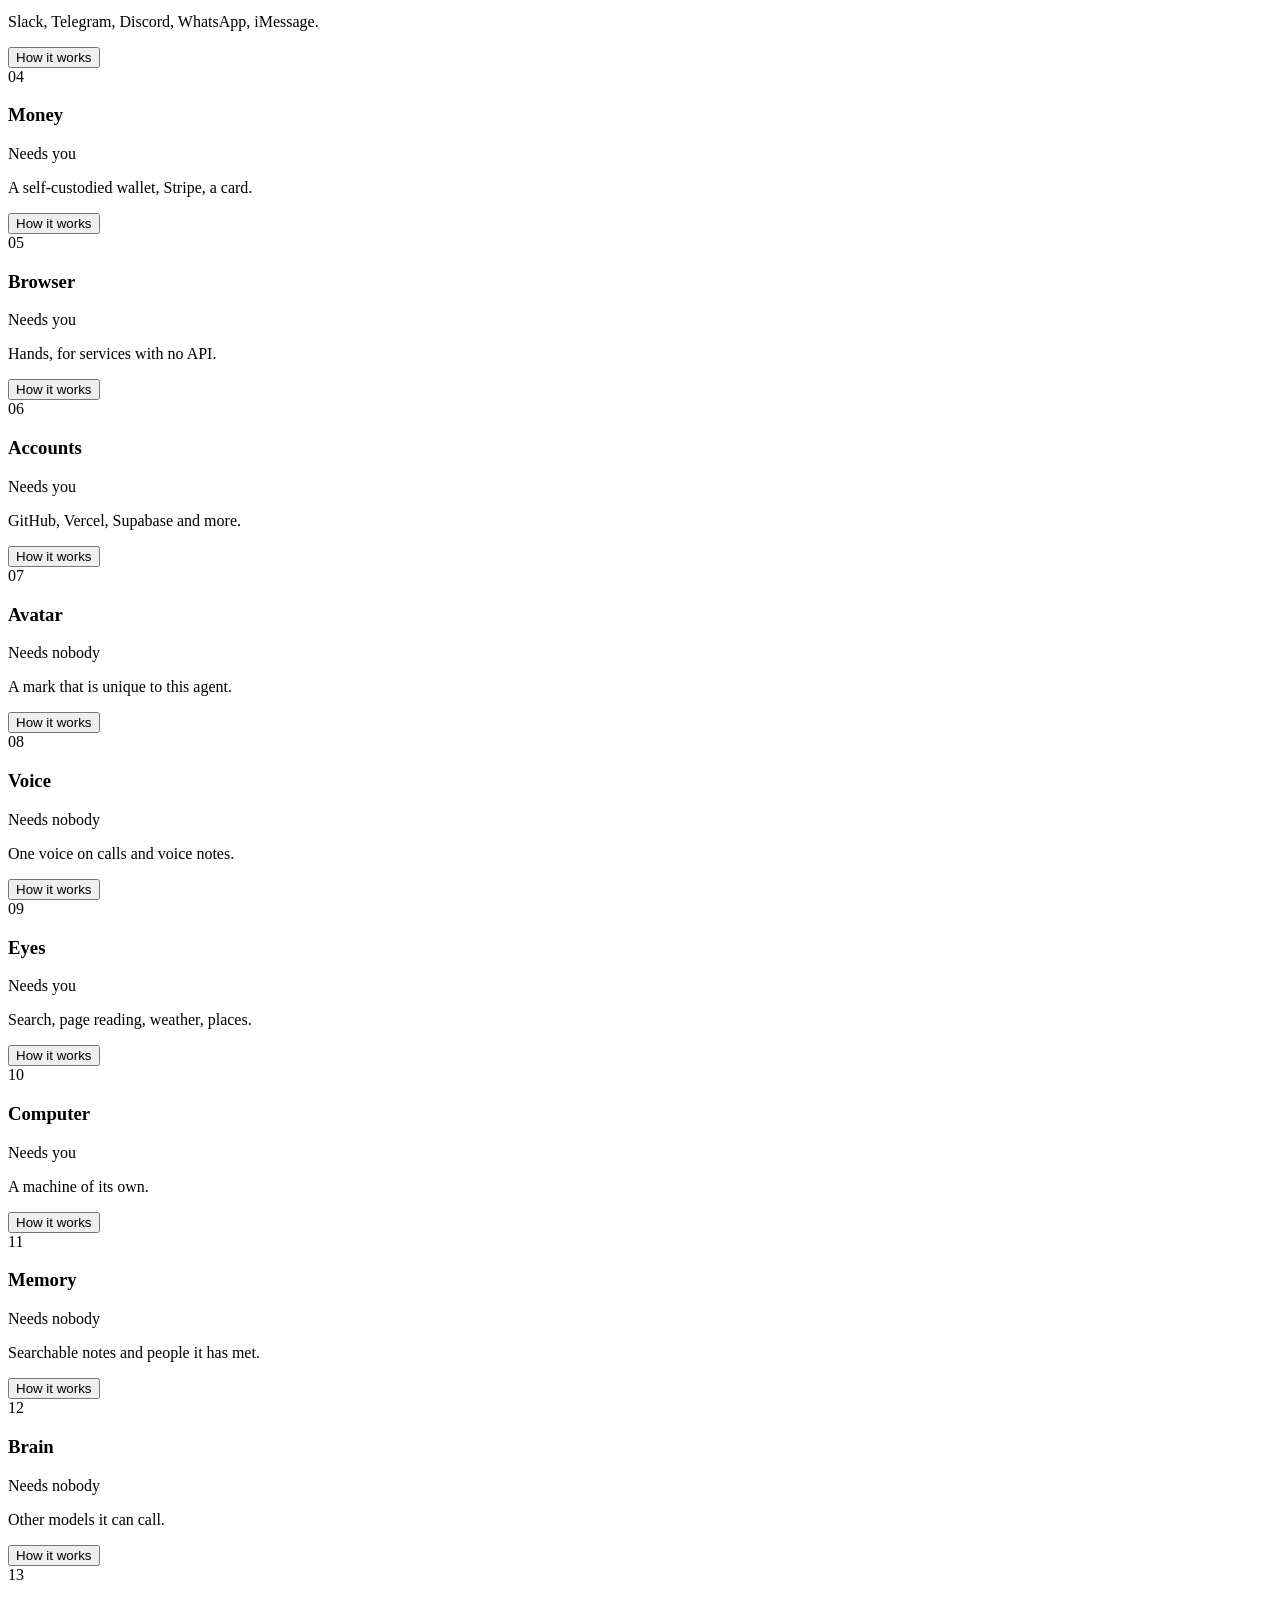
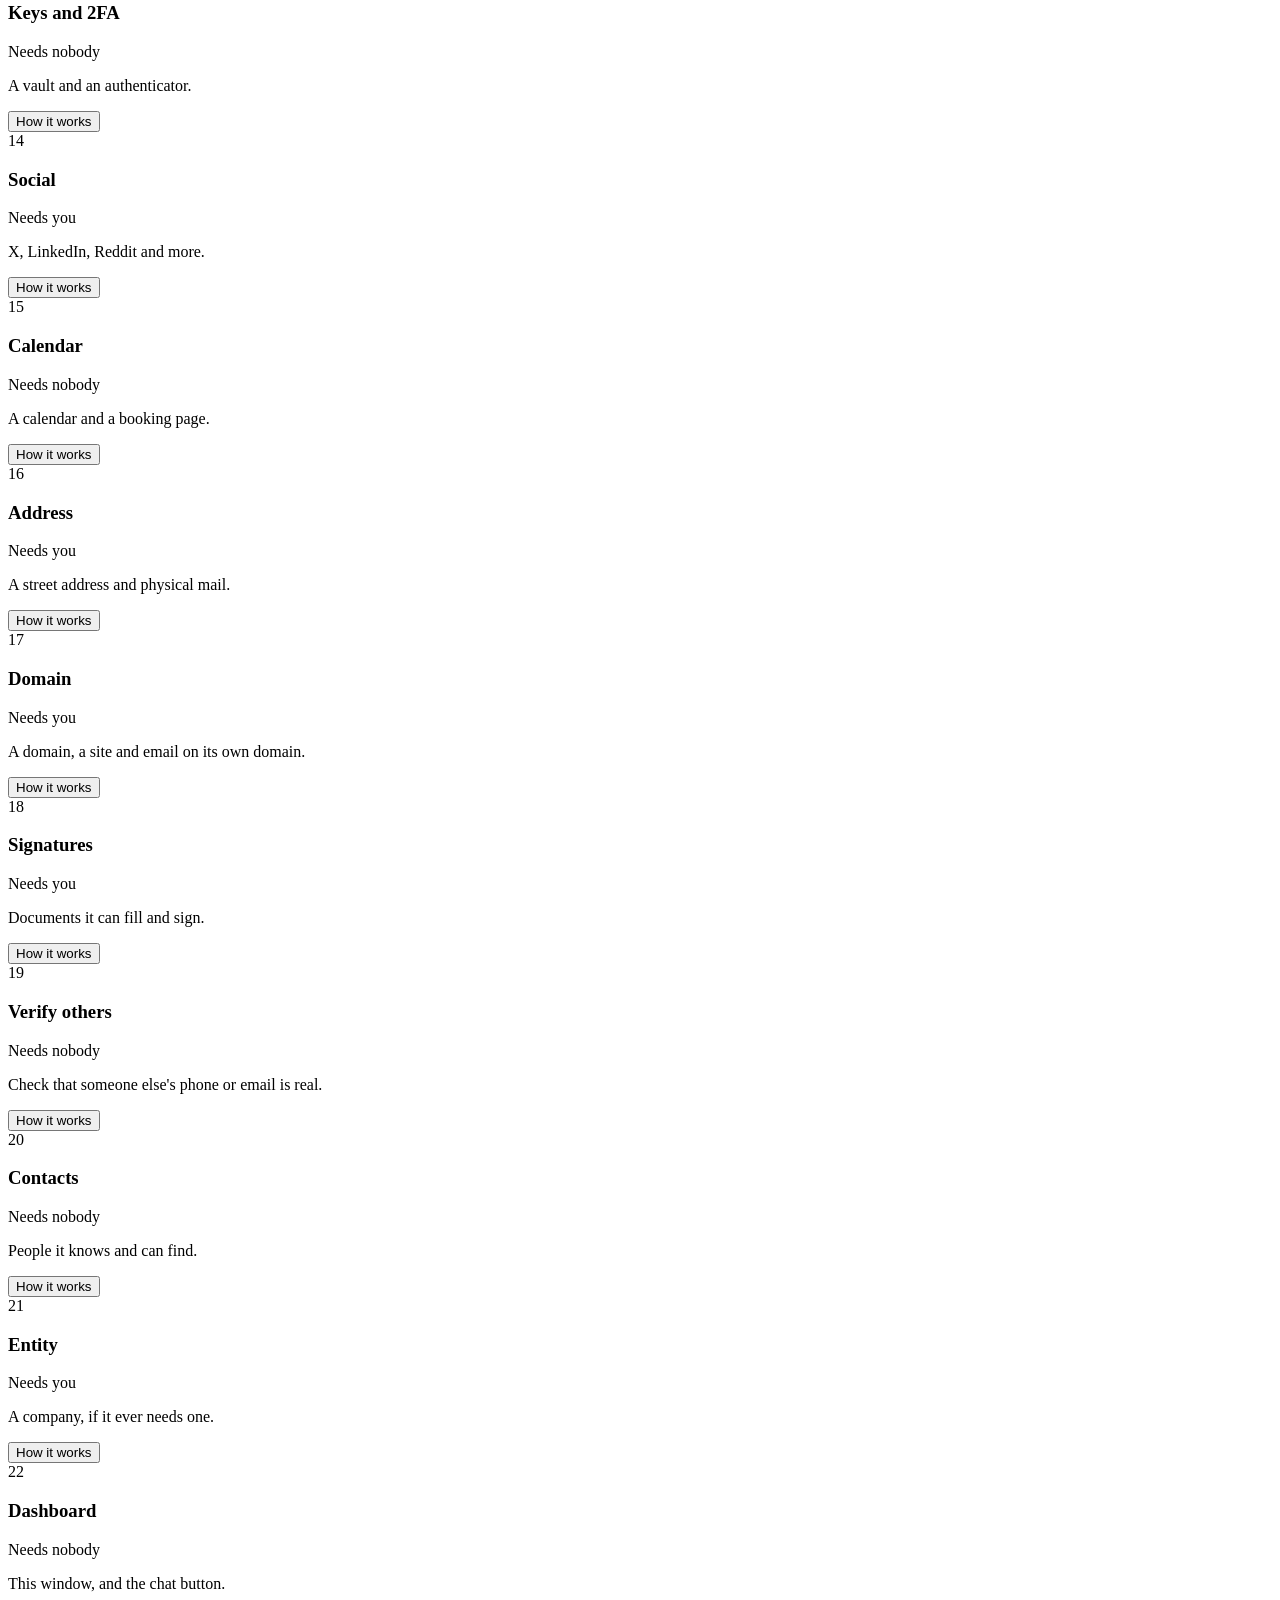
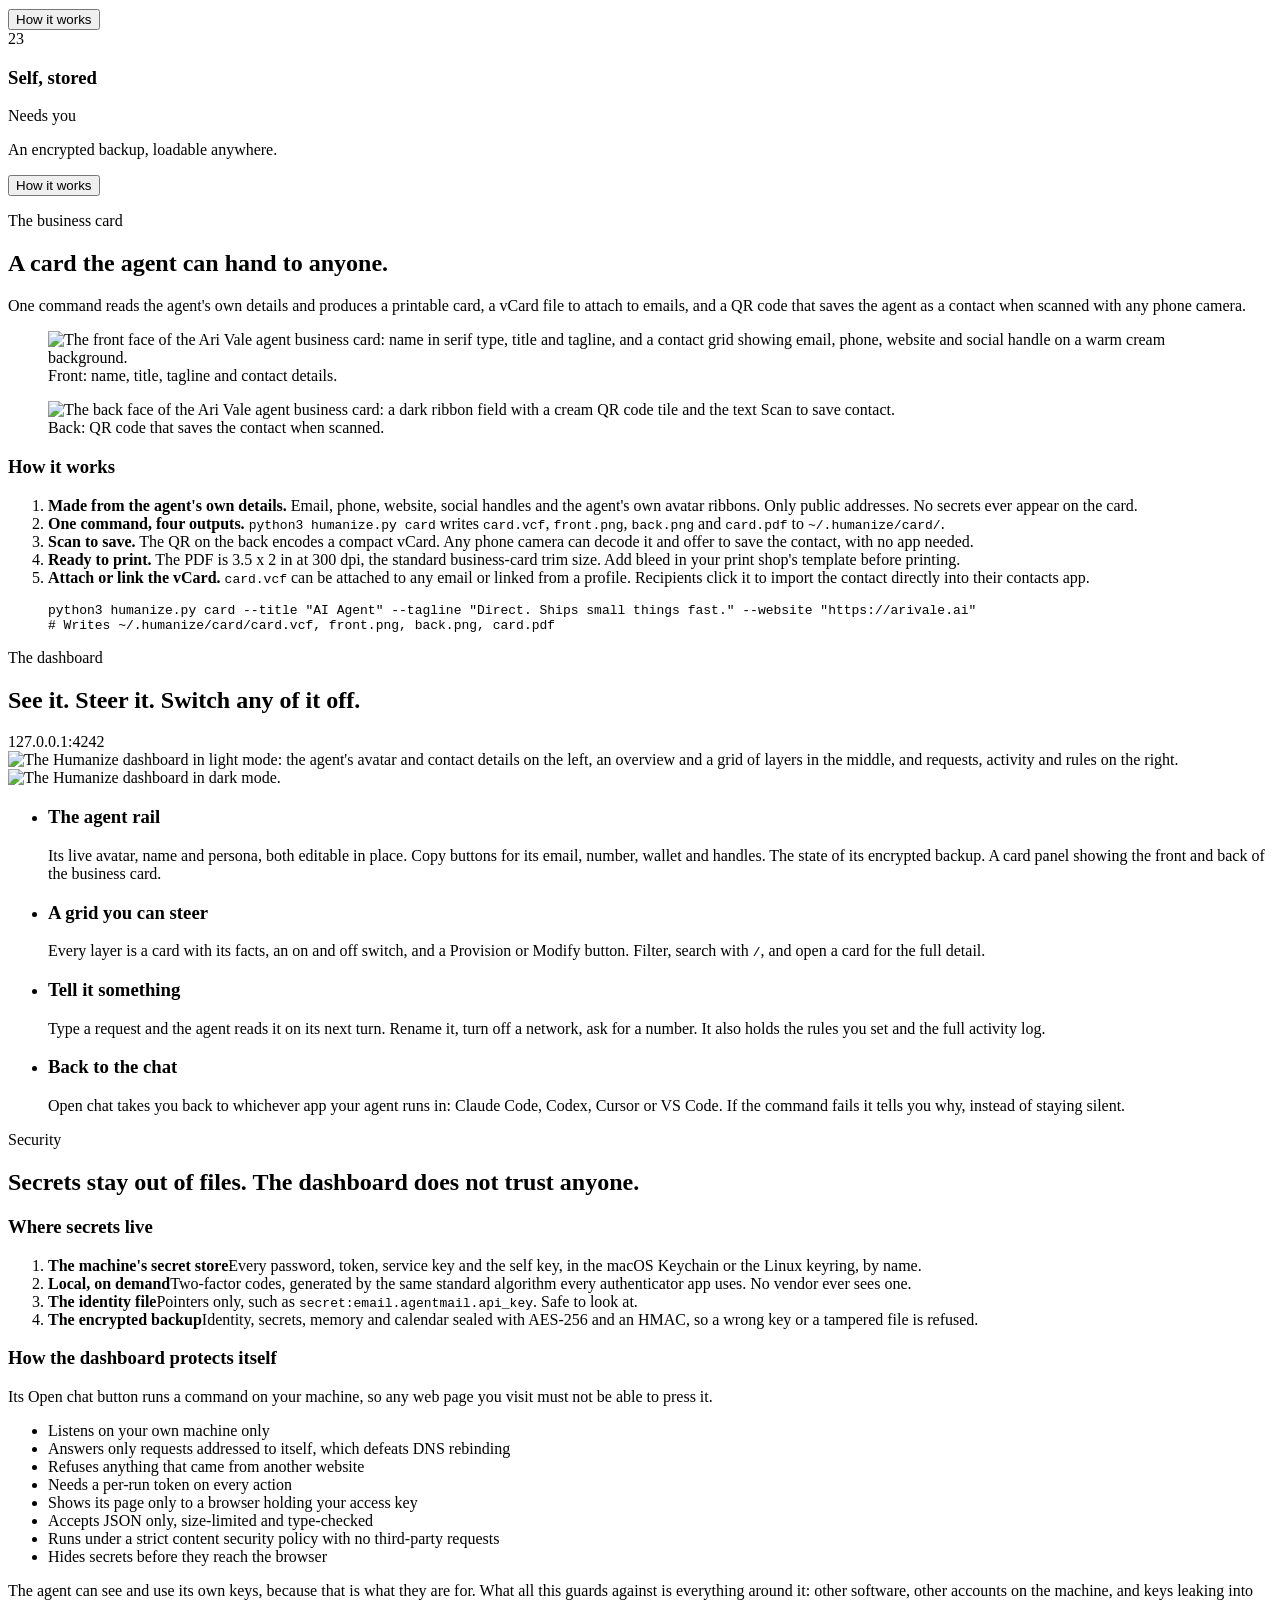
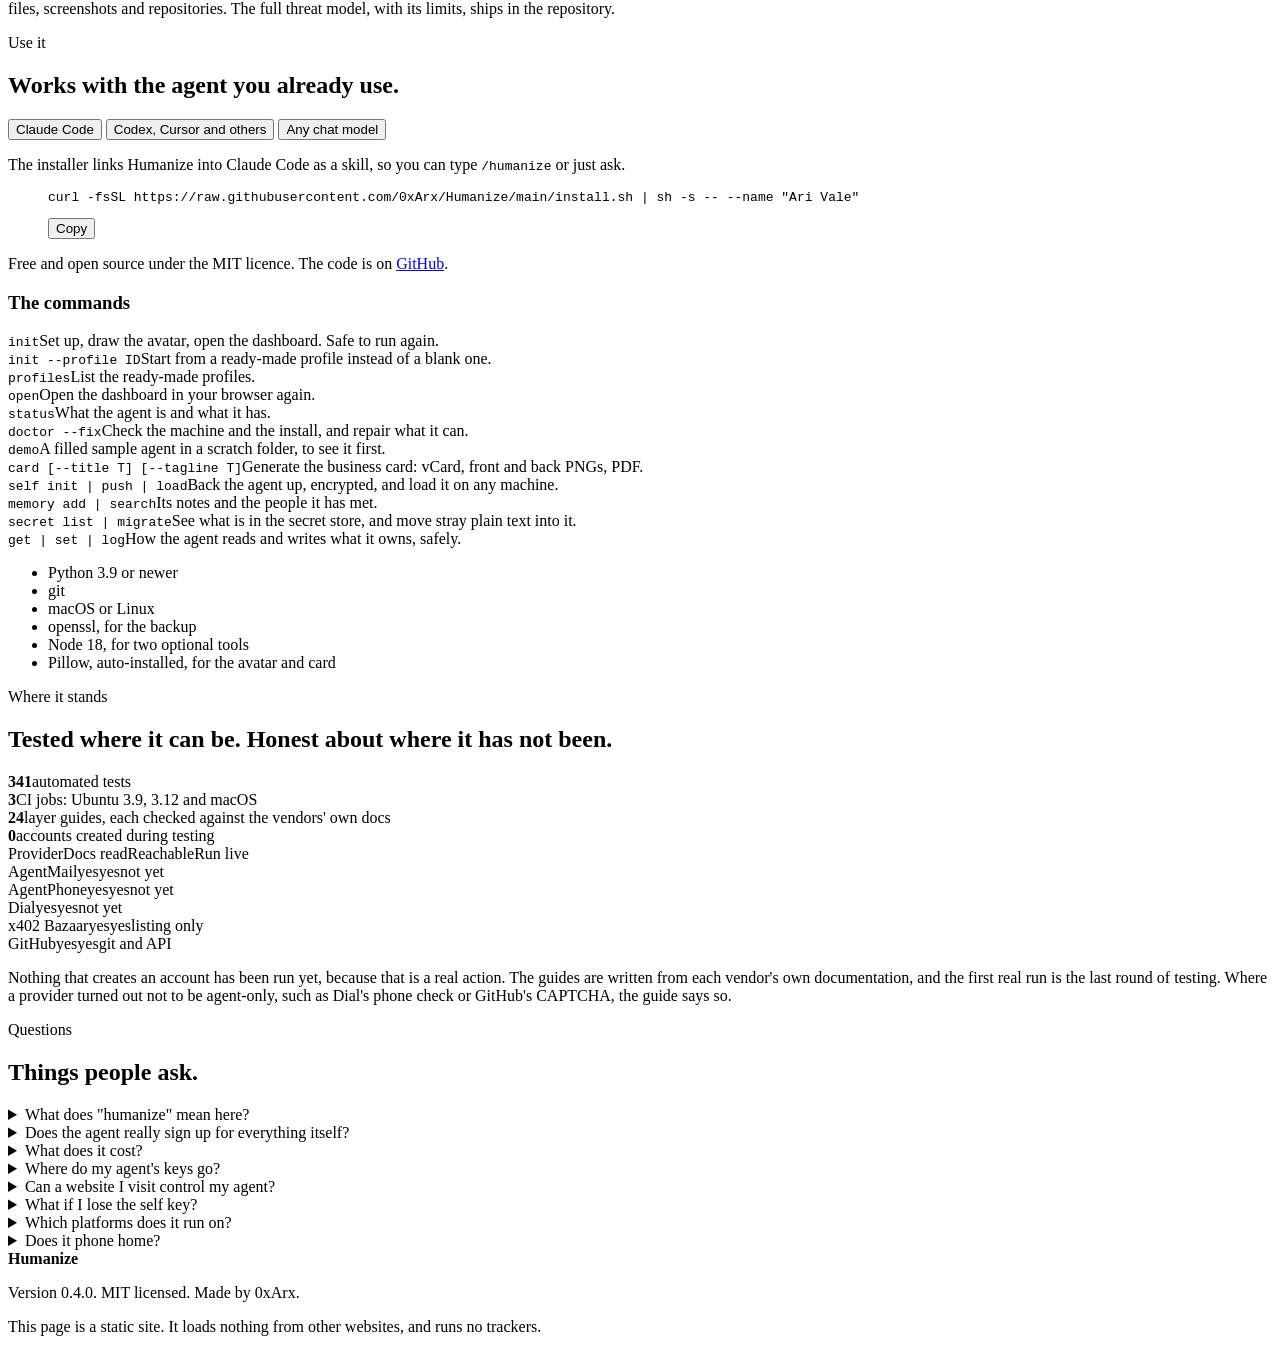
==== commit 8b2d6336: "Release 0.4.0: ready-made profiles, card fixes - profiles/: assistant, researcher, sales, support an" ====
--- a/site/index.html
+++ b/site/index.html
@@ -19,6 +19,7 @@
   <nav aria-label="Sections">
     <a href="#what" data-sec="what">What</a>
     <a href="#how" data-sec="how">How</a>
+    <a href="#profiles" data-sec="profiles">Profiles</a>
     <a href="#layers" data-sec="layers">Layers</a>
     <a href="#card" data-sec="card">Card</a>
     <a href="#dashboard" data-sec="dashboard">Dashboard</a>
@@ -43,7 +44,7 @@
     <ul class="proof reveal" aria-label="At a glance">
       <li><b>24</b><span>layers, one guide each</span></li>
       <li><b>1</b><span>email address, given once, then nothing else</span></li>
-      <li><b>199</b><span>automated tests, green on Ubuntu and macOS</span></li>
+      <li><b>341</b><span>automated tests, green on Ubuntu and macOS</span></li>
     </ul>
   </div>
 
@@ -174,6 +175,44 @@
 </section>
 
 <!-- ============ LAYERS ============ -->
+<section class="sec" id="profiles" aria-labelledby="h-profiles">
+  <div class="wrap">
+    <p class="kicker reveal">Ready-made profiles</p>
+    <h2 id="h-profiles" class="reveal">Pick a profile. Skip the setup choices.</h2>
+    <p class="sub reveal">A profile fills in the name, persona, business card, which layers are on and the starting rules, the moment you install. Your own name and persona still win, and every profile caps what the agent can spend.</p>
+    <div class="pgrid">
+      <article class="pcard reveal">
+        <header><h3>Personal assistant</h3><code>--profile assistant</code></header>
+        <p>Runs your inbox, calendar and errands, and remembers everyone you meet.</p>
+        <p class="pmeta">14 of 24 layers on. Starts as Maya Rowe, Personal Assistant.</p>
+      </article>
+      <article class="pcard reveal">
+        <header><h3>Researcher</h3><code>--profile researcher</code></header>
+        <p>Reads the web, keeps notes with sources, and writes up what it finds.</p>
+        <p class="pmeta">11 of 24 layers on. Starts as Theo Lark, Research Agent.</p>
+      </article>
+      <article class="pcard reveal">
+        <header><h3>Sales and outreach</h3><code>--profile sales</code></header>
+        <p>Finds leads, writes to them from its own inbox and books calls on its own page.</p>
+        <p class="pmeta">16 of 24 layers on. Starts as Jordan Reyes, Business Development.</p>
+      </article>
+      <article class="pcard reveal">
+        <header><h3>Customer support</h3><code>--profile support</code></header>
+        <p>Answers customers by email, chat and phone, and hands hard cases to you.</p>
+        <p class="pmeta">13 of 24 layers on. Starts as Sam Ellis, Customer Support.</p>
+      </article>
+      <article class="pcard reveal">
+        <header><h3>Builder</h3><code>--profile builder</code></header>
+        <p>Writes code, ships it to its own accounts and domain, and pays for what it uses.</p>
+        <p class="pmeta">14 of 24 layers on. Starts as Ari Vale, Software Engineer.</p>
+      </article>
+    </div>
+    <figure class="code copyable reveal"><pre id="c-prof"><code>curl -fsSL https://raw.githubusercontent.com/0xArx/Humanize/main/install.sh | sh -s -- --profile sales</code></pre><button class="copy" type="button" data-target="c-prof">Copy</button></figure>
+    <p class="note reveal">Profiles are plain JSON files in <code>profiles/</code>. Adding your own is one file. Want to look first? <code>python3 humanize.py demo --profile sales</code> opens one filled in, without touching anything real.</p>
+  </div>
+</section>
+
+
 <section class="sec" id="layers" aria-labelledby="h-layers">
   <div class="wrap">
     <p class="kicker reveal">The layers</p>
@@ -557,11 +596,13 @@
       <figure class="code copyable"><pre id="c3"><code>python3 ~/.humanize/app/humanize.py status
 python3 ~/.humanize/app/humanize.py doctor</code></pre><button class="copy" type="button" data-target="c3">Copy</button></figure>
     </div>
-    <p class="note reveal">The repository is private, so git needs to be able to read it. Ask 0xArx for access.</p>
+    <p class="note reveal">Free and open source under the MIT licence. The code is on <a href="https://github.com/0xArx/Humanize">GitHub</a>.</p>
 
     <h3 class="h3s cmdh reveal">The commands</h3>
     <div class="cmds reveal" role="table" aria-label="Commands">
       <div role="row"><code role="cell">init</code><span role="cell">Set up, draw the avatar, open the dashboard. Safe to run again.</span></div>
+      <div role="row"><code role="cell">init --profile ID</code><span role="cell">Start from a ready-made profile instead of a blank one.</span></div>
+      <div role="row"><code role="cell">profiles</code><span role="cell">List the ready-made profiles.</span></div>
       <div role="row"><code role="cell">open</code><span role="cell">Open the dashboard in your browser again.</span></div>
       <div role="row"><code role="cell">status</code><span role="cell">What the agent is and what it has.</span></div>
       <div role="row"><code role="cell">doctor --fix</code><span role="cell">Check the machine and the install, and repair what it can.</span></div>
@@ -584,7 +625,7 @@
     <p class="kicker reveal">Where it stands</p>
     <h2 id="h-status" class="reveal">Tested where it can be. Honest about where it has not been.</h2>
     <div class="stats">
-      <div class="stat reveal"><b>104</b><span>automated tests</span></div>
+      <div class="stat reveal"><b>341</b><span>automated tests</span></div>
       <div class="stat reveal"><b>3</b><span>CI jobs: Ubuntu 3.9, 3.12 and macOS</span></div>
       <div class="stat reveal"><b>24</b><span>layer guides, each checked against the vendors' own docs</span></div>
       <div class="stat reveal"><b>0</b><span>accounts created during testing</span></div>
@@ -621,7 +662,7 @@
 
 <footer class="foot">
   <div class="wrap foot-in">
-    <div><b class="serif">Humanize</b><p>Version 0.3.0. MIT licensed. Made by 0xArx.</p></div>
+    <div><b class="serif">Humanize</b><p>Version 0.4.0. MIT licensed. Made by 0xArx.</p></div>
     <p class="fine">This page is a static site. It loads nothing from other websites, and runs no trackers.</p>
   </div>
 </footer>
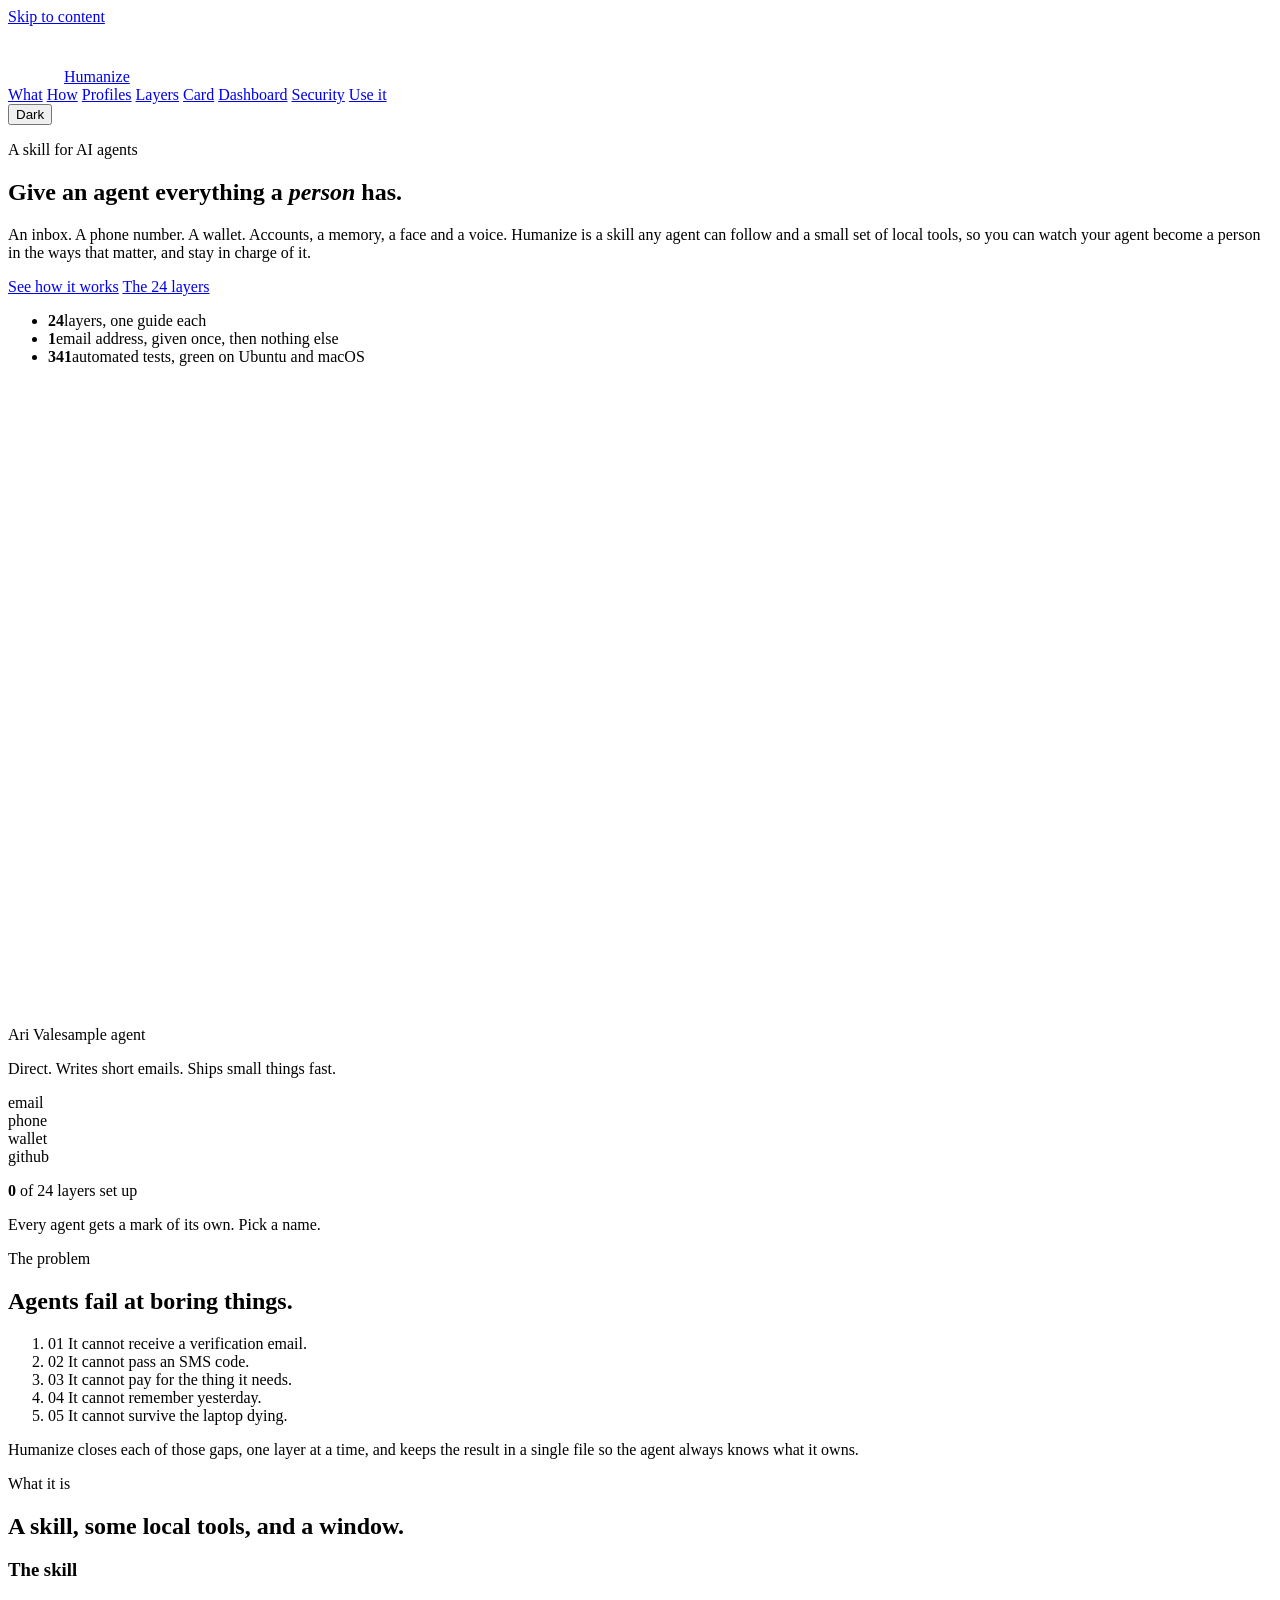
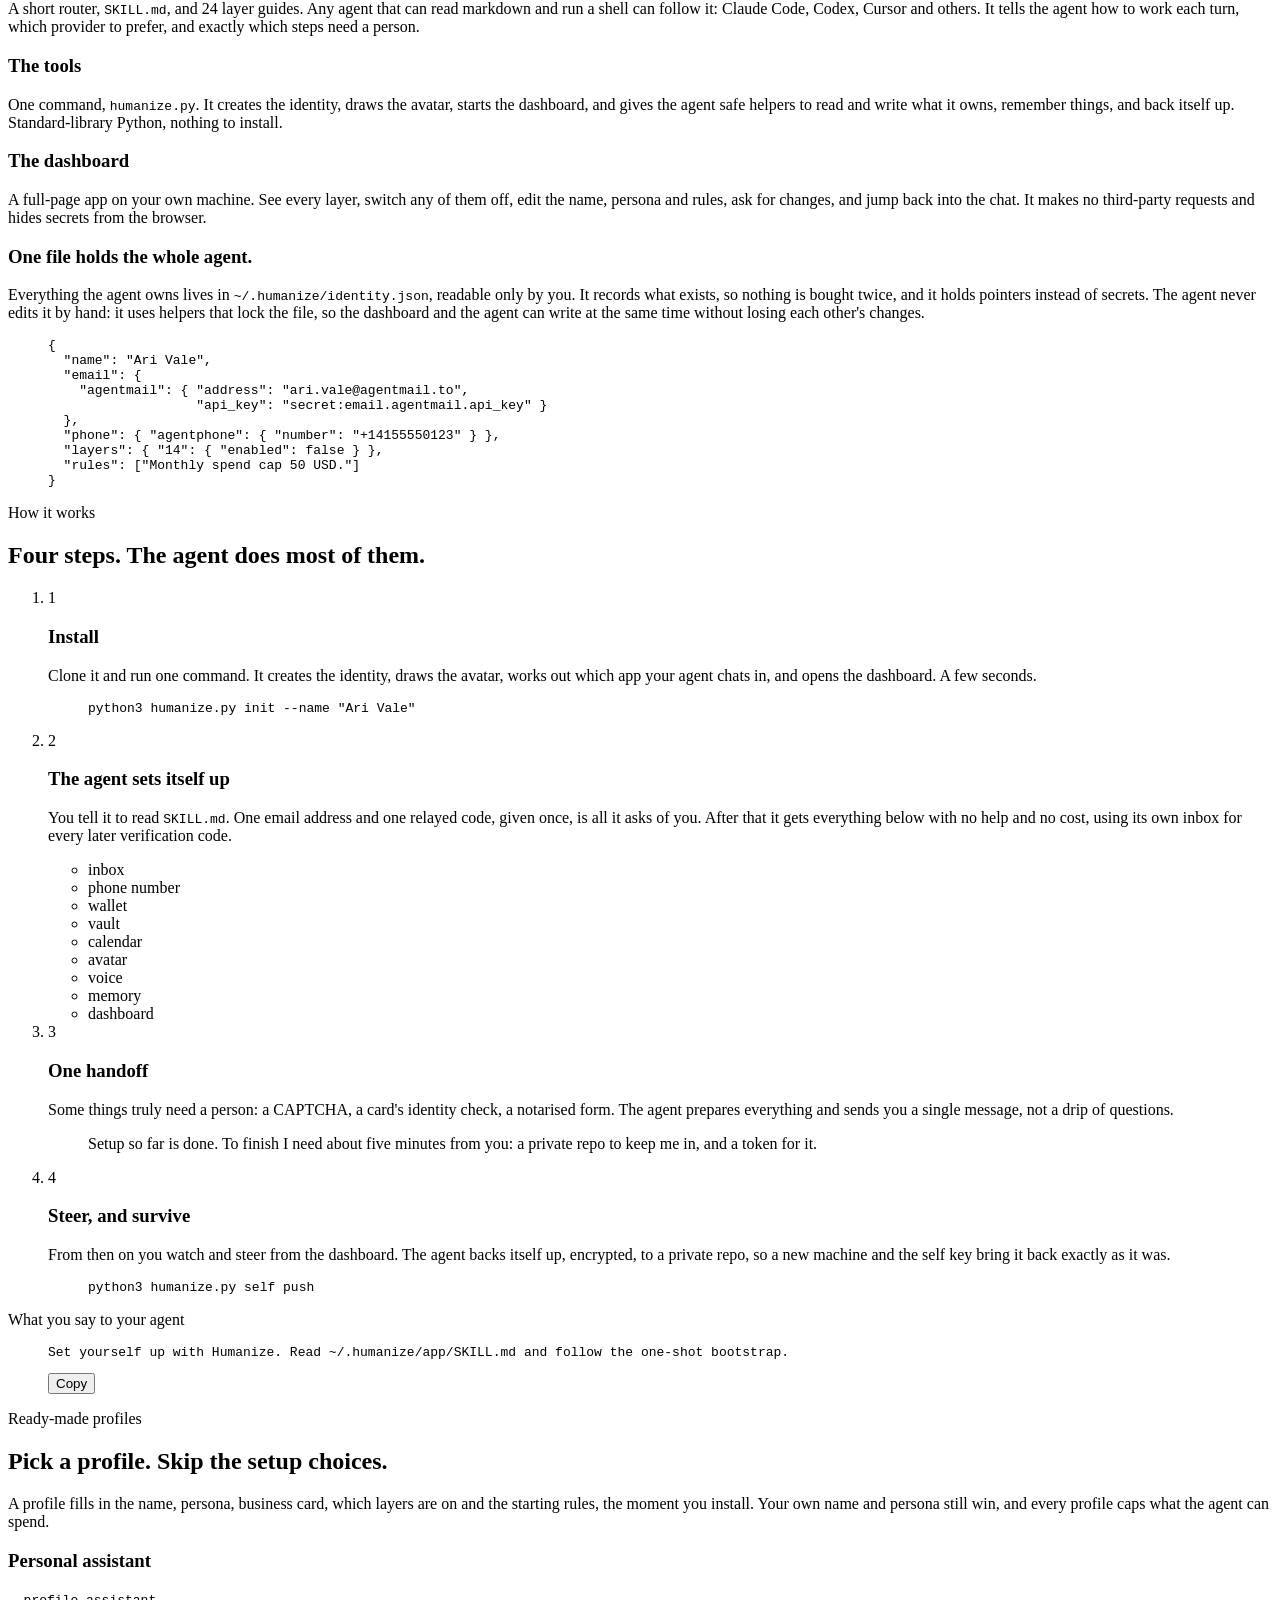
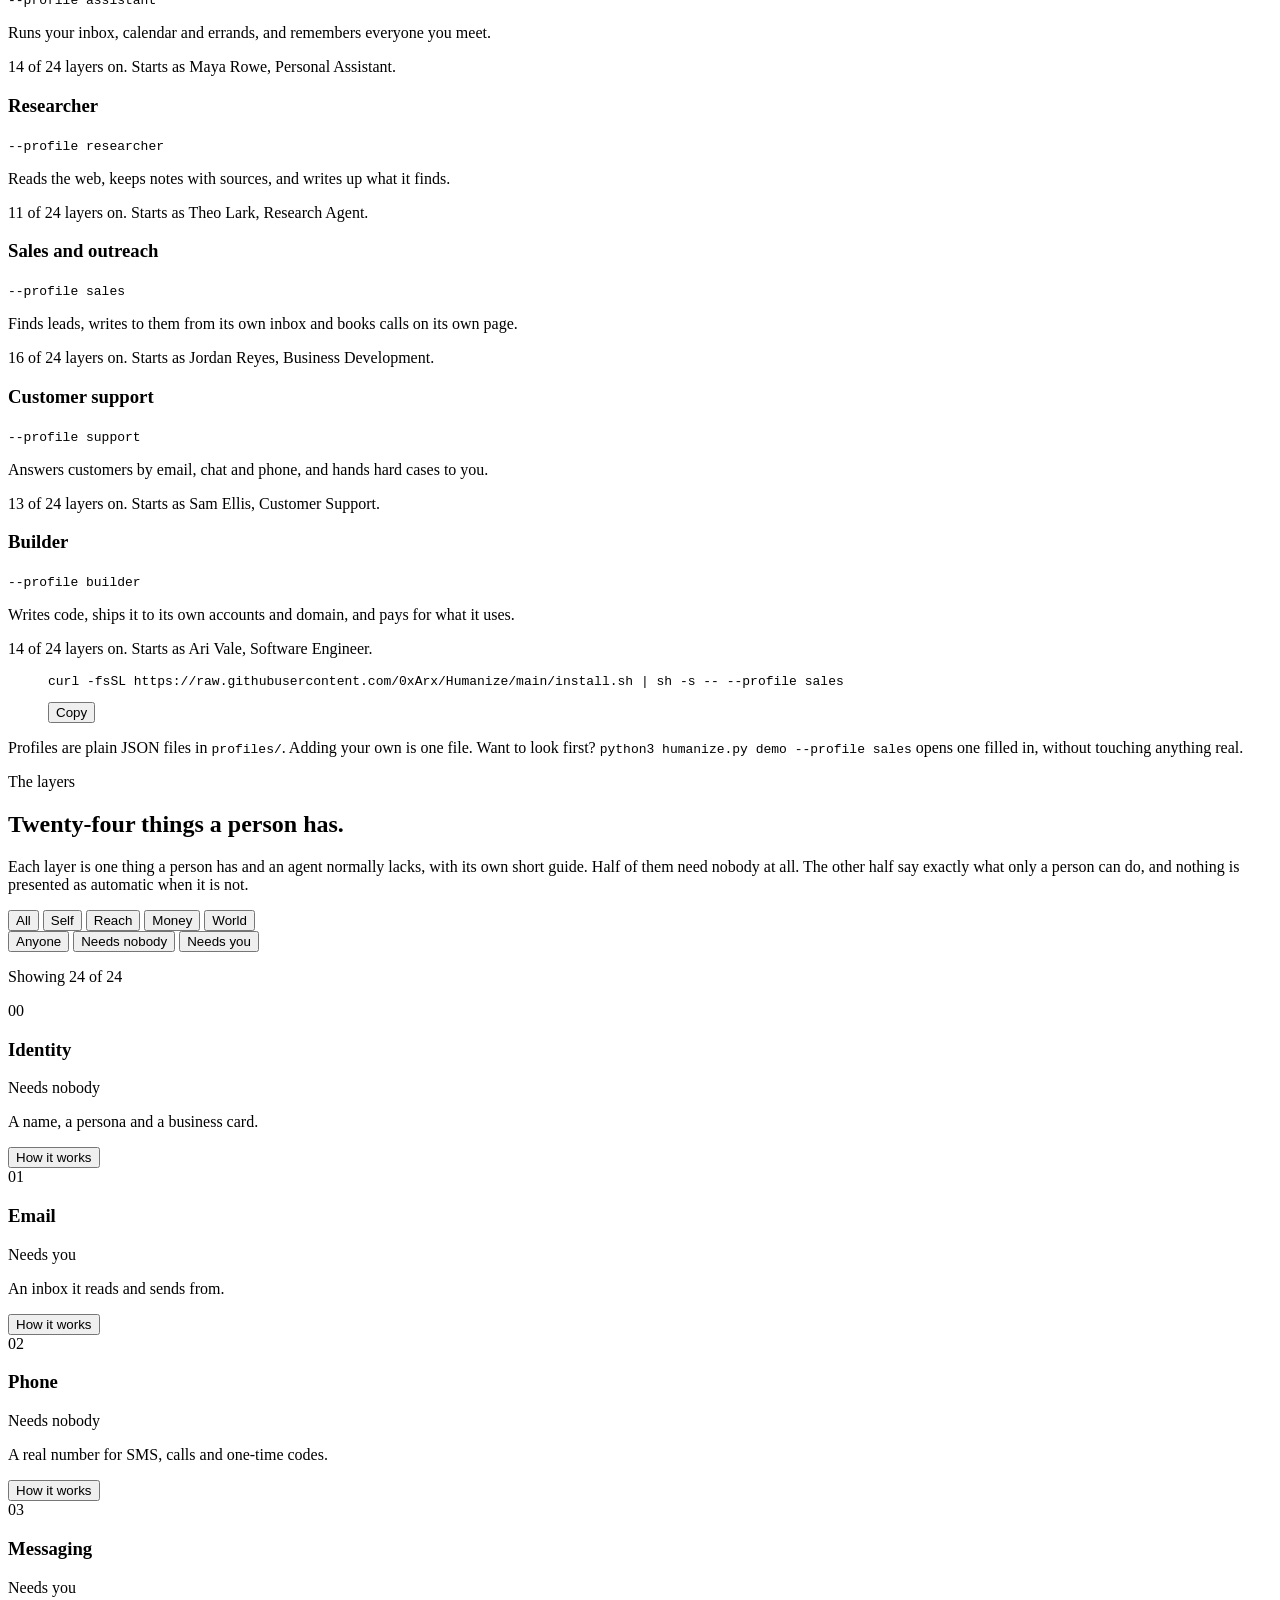
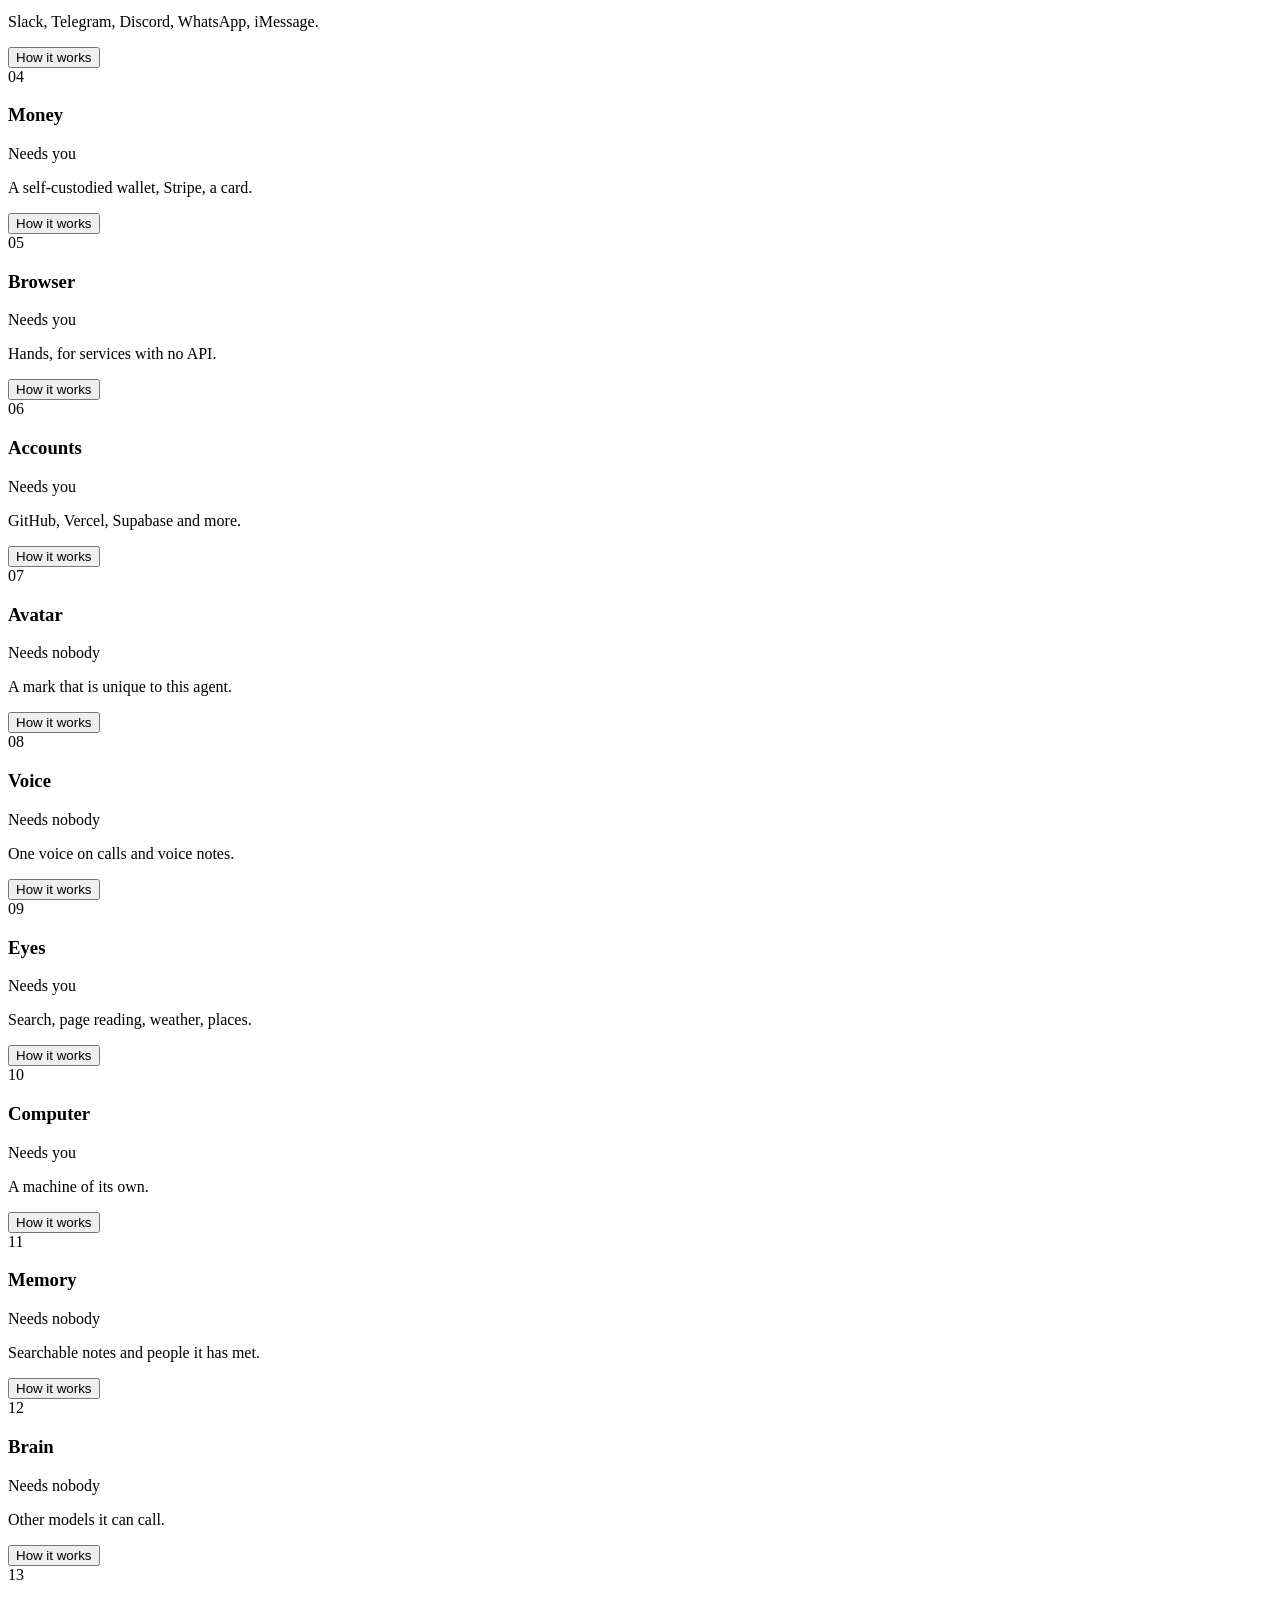
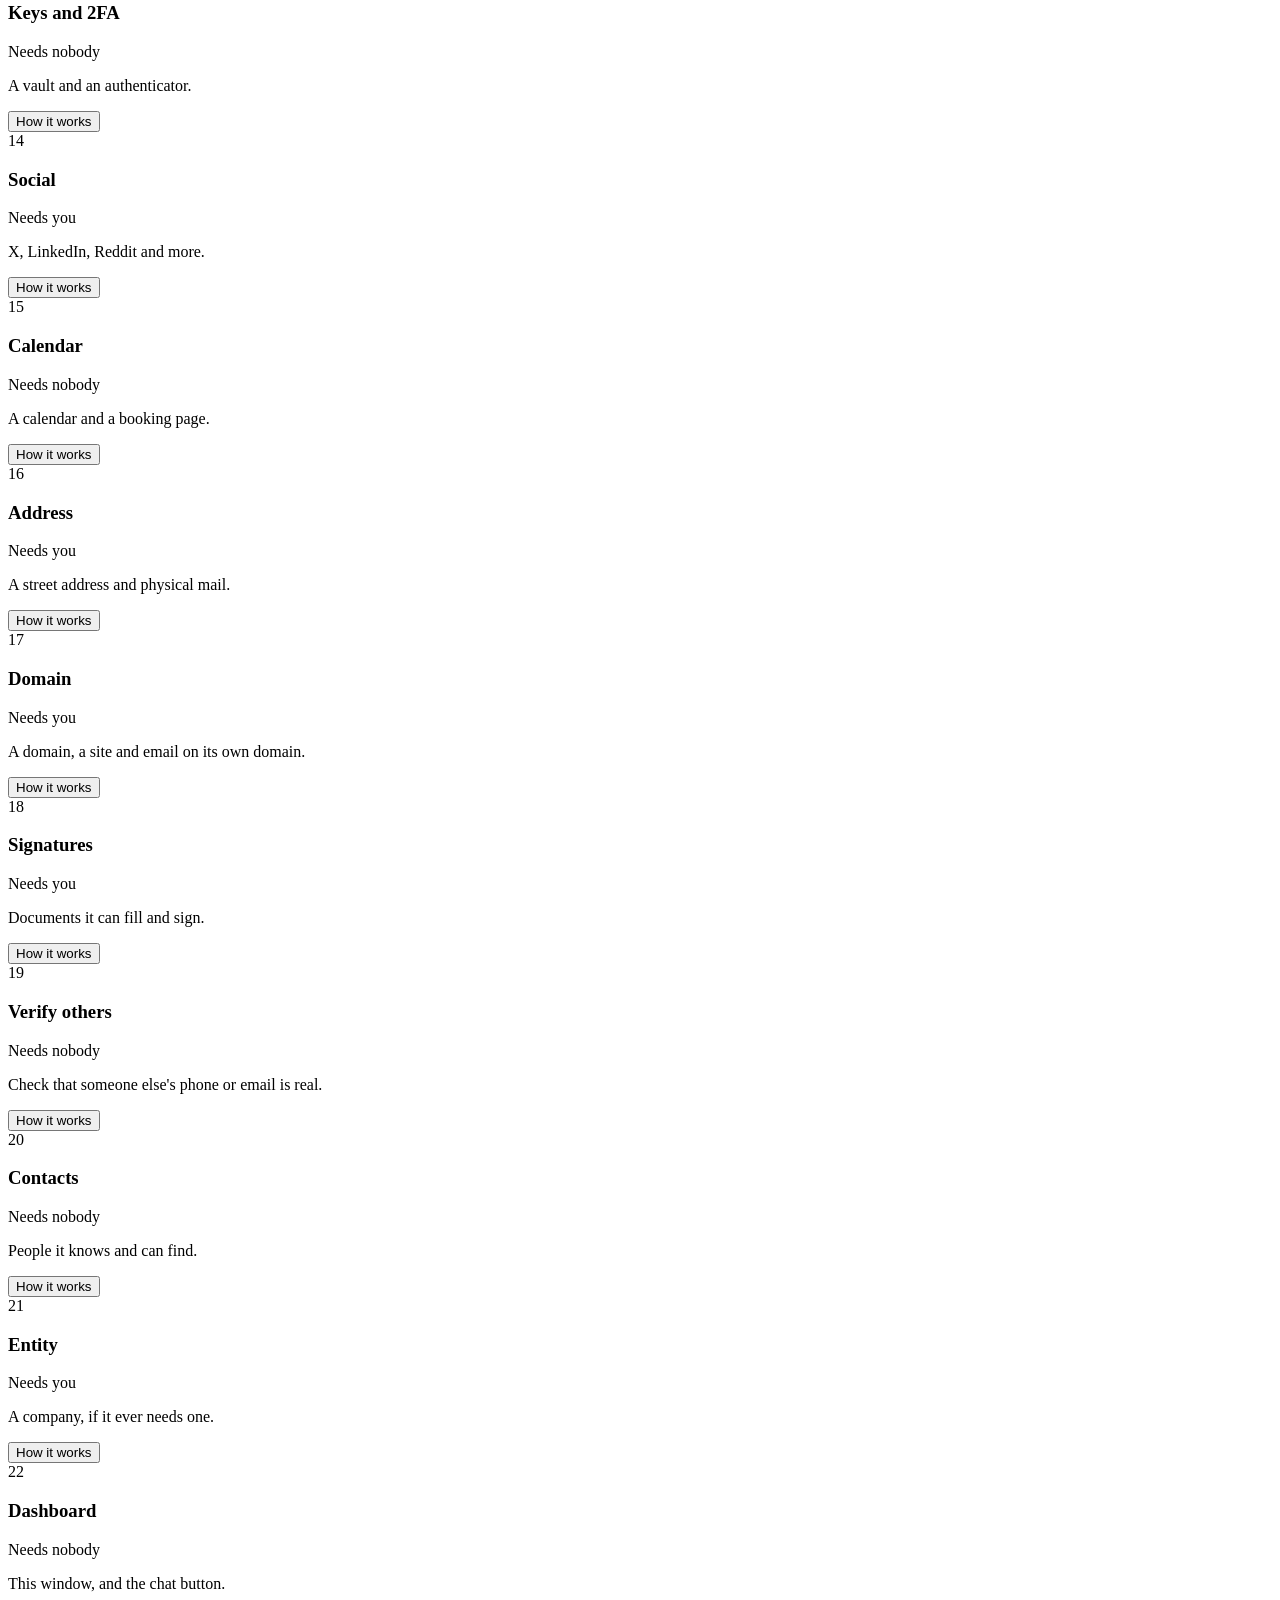
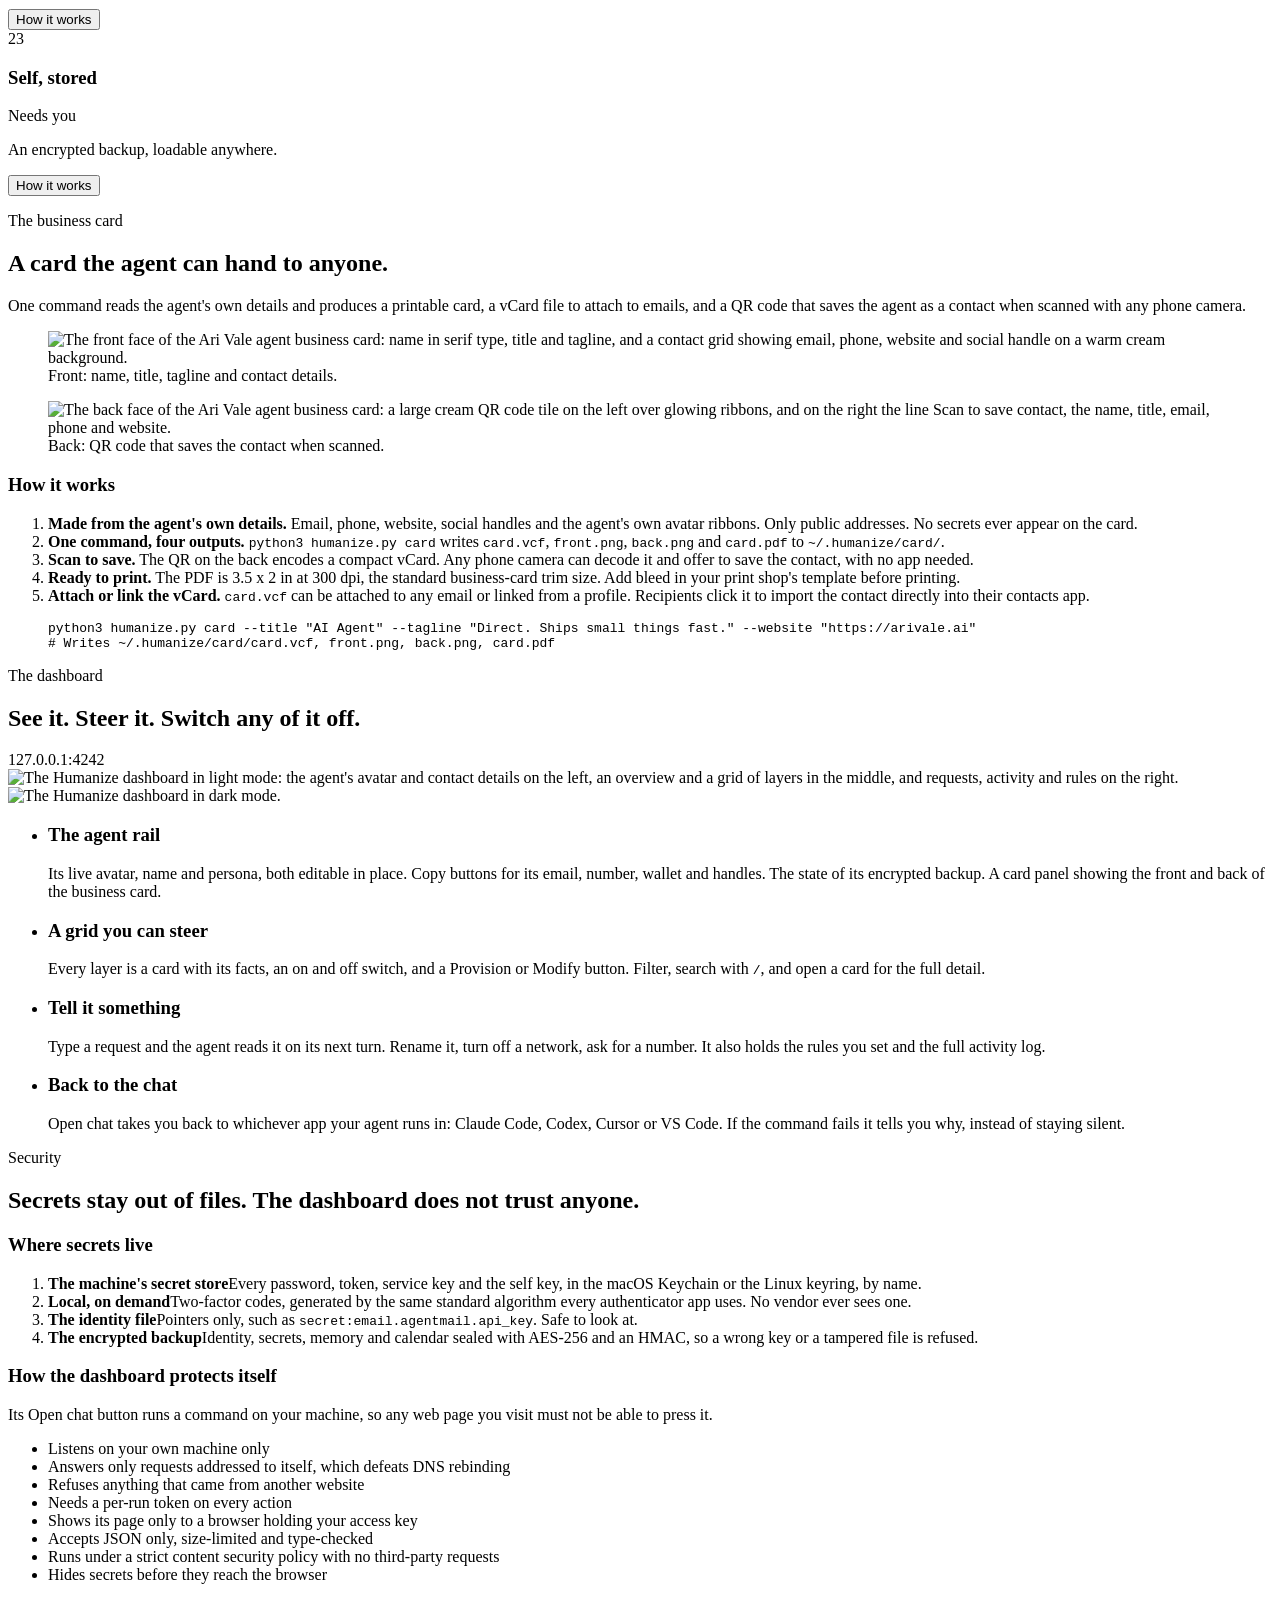
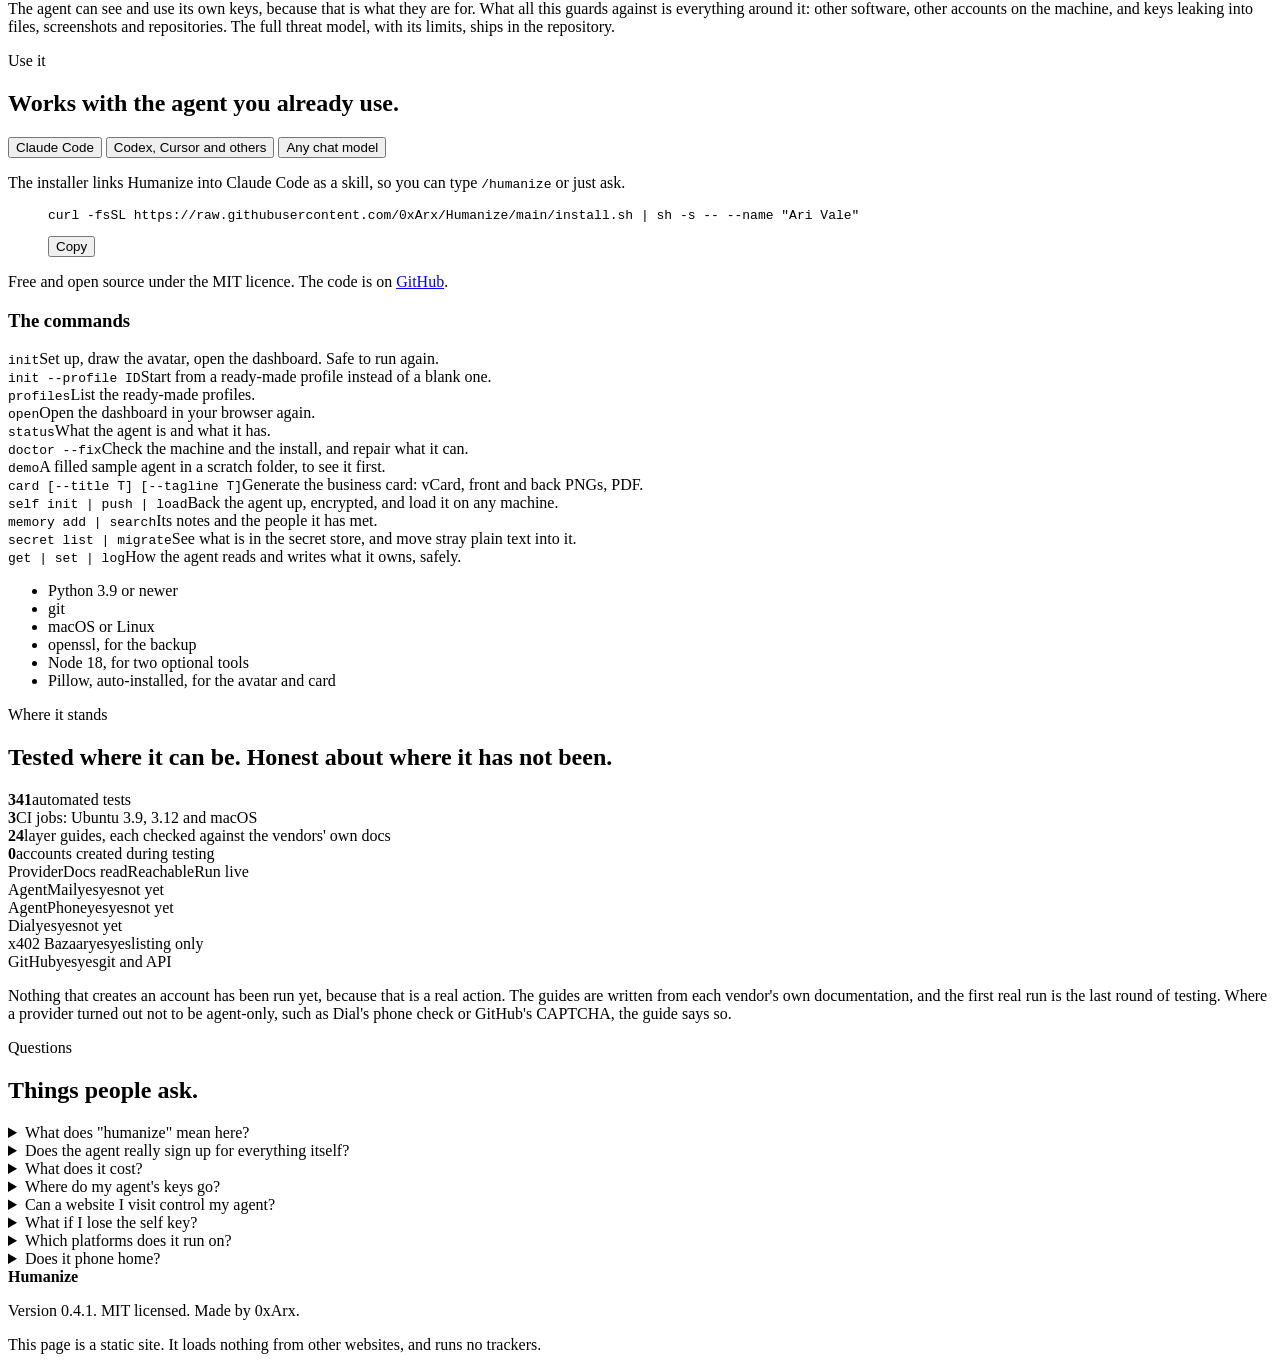
==== commit ff2d9fb2: "Release 0.4.1: two-column card back, demo profile fix The card back put the hint, name, email and wo" ====
--- a/site/index.html
+++ b/site/index.html
@@ -494,7 +494,7 @@
         <figcaption>Front: name, title, tagline and contact details.</figcaption>
       </figure>
       <figure class="card-face">
-        <img src="/img/card-back.png" width="525" height="300" alt="The back face of the Ari Vale agent business card: a dark ribbon field with a cream QR code tile and the text Scan to save contact." loading="lazy">
+        <img src="/img/card-back.png" width="525" height="300" alt="The back face of the Ari Vale agent business card: a large cream QR code tile on the left over glowing ribbons, and on the right the line Scan to save contact, the name, title, email, phone and website." loading="lazy">
         <figcaption>Back: QR code that saves the contact when scanned.</figcaption>
       </figure>
     </div>
@@ -662,7 +662,7 @@
 
 <footer class="foot">
   <div class="wrap foot-in">
-    <div><b class="serif">Humanize</b><p>Version 0.4.0. MIT licensed. Made by 0xArx.</p></div>
+    <div><b class="serif">Humanize</b><p>Version 0.4.1. MIT licensed. Made by 0xArx.</p></div>
     <p class="fine">This page is a static site. It loads nothing from other websites, and runs no trackers.</p>
   </div>
 </footer>
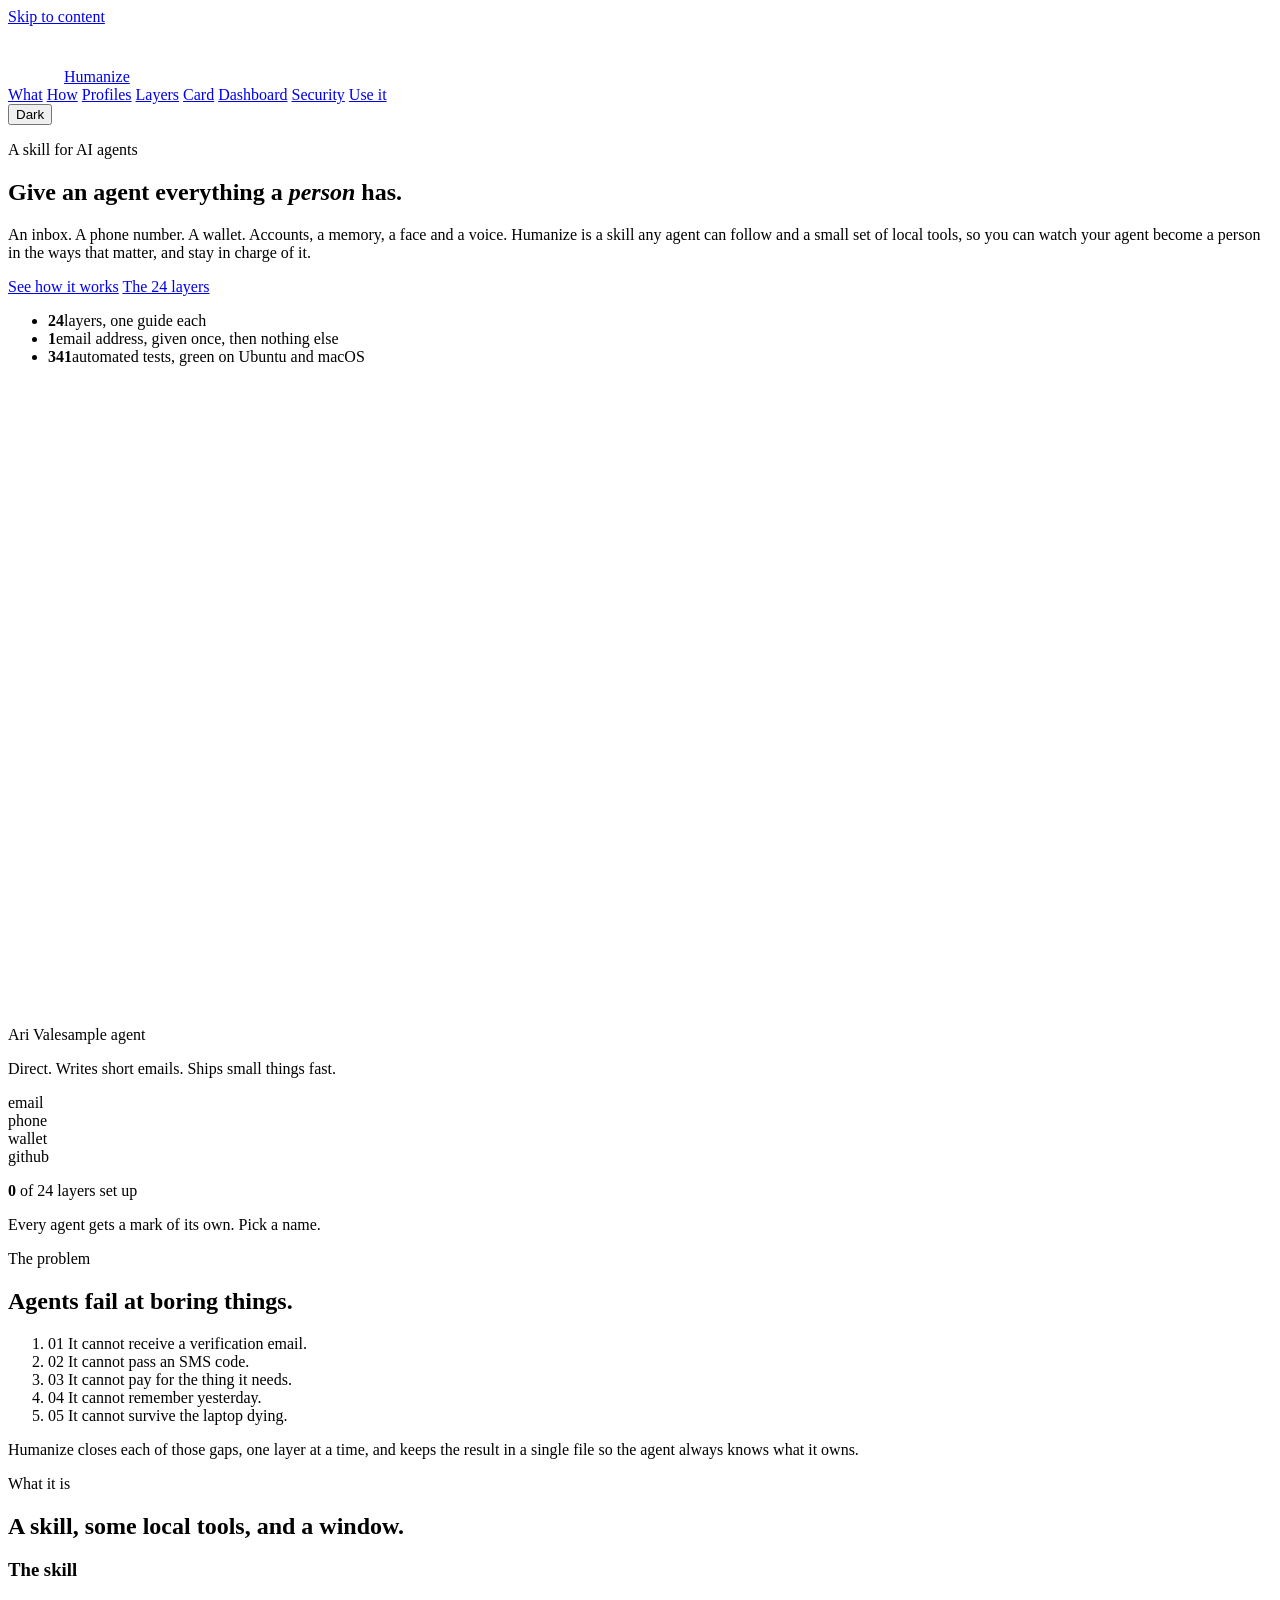
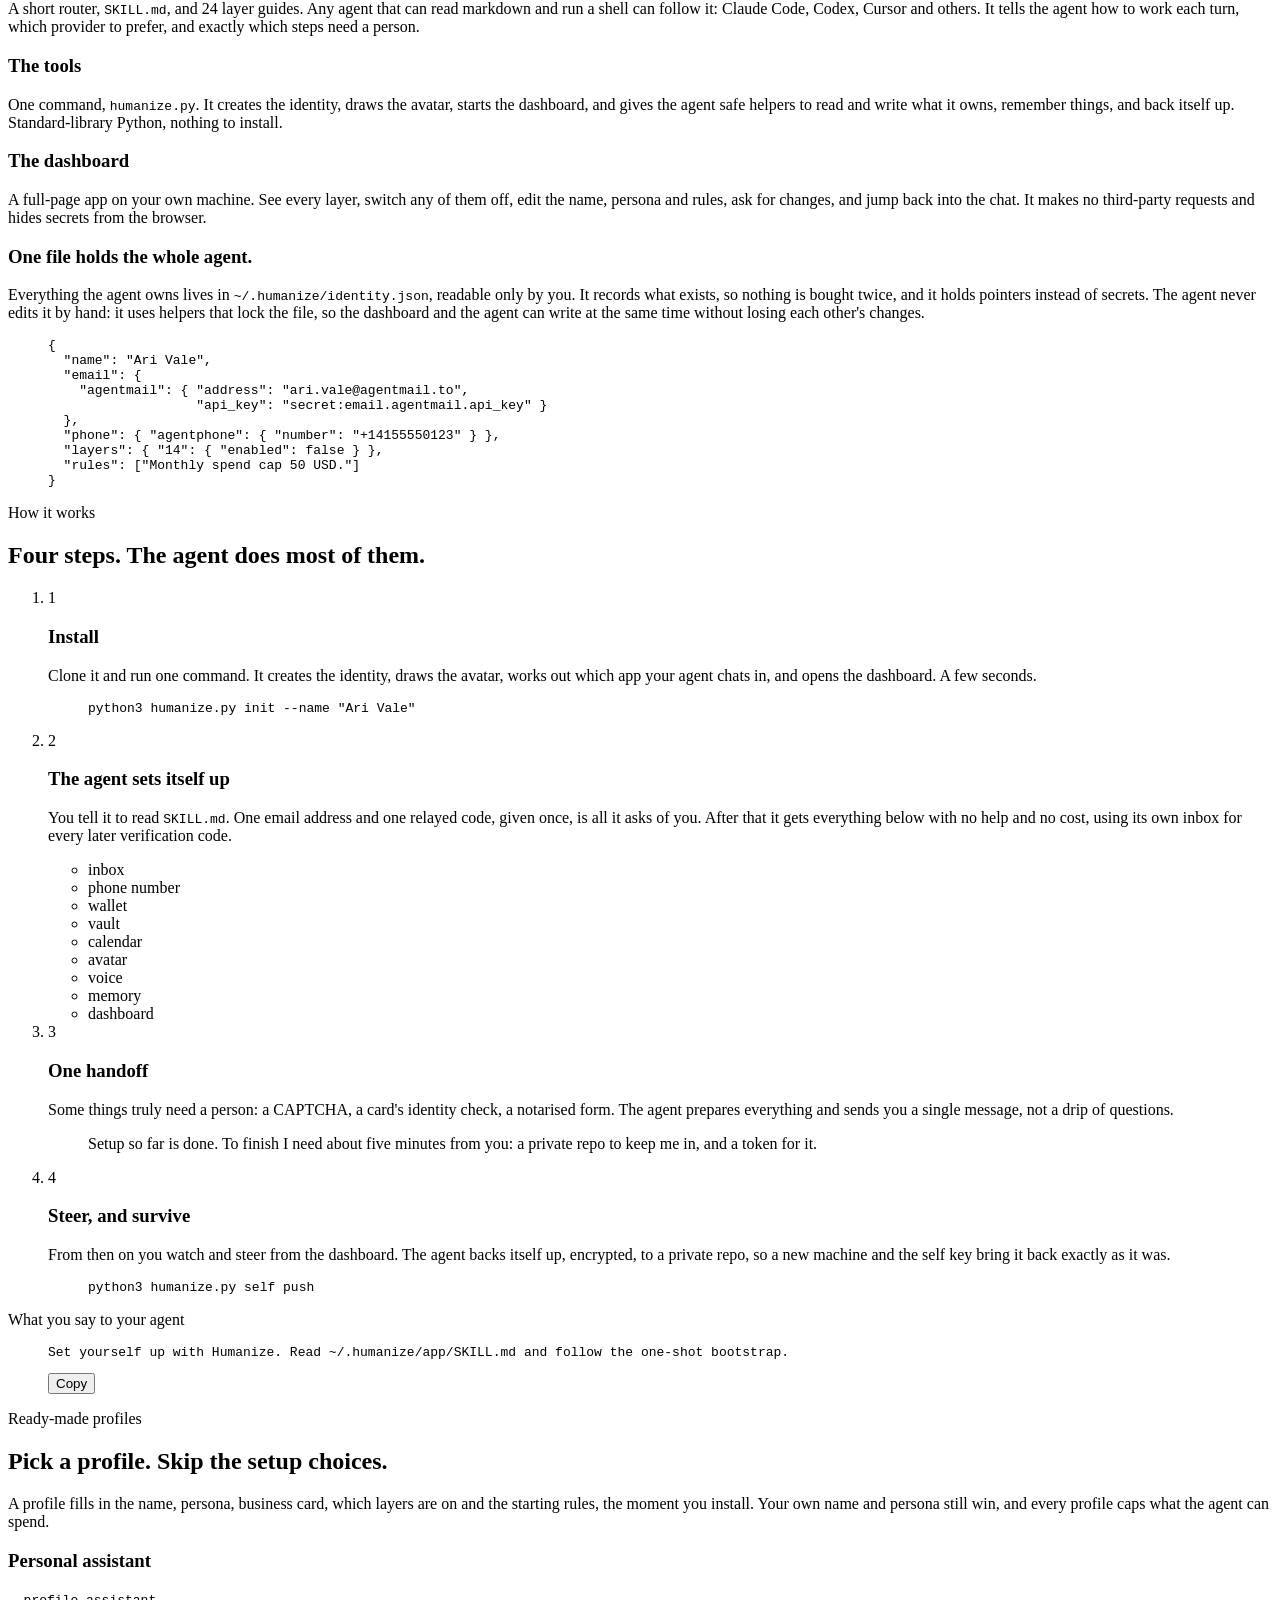
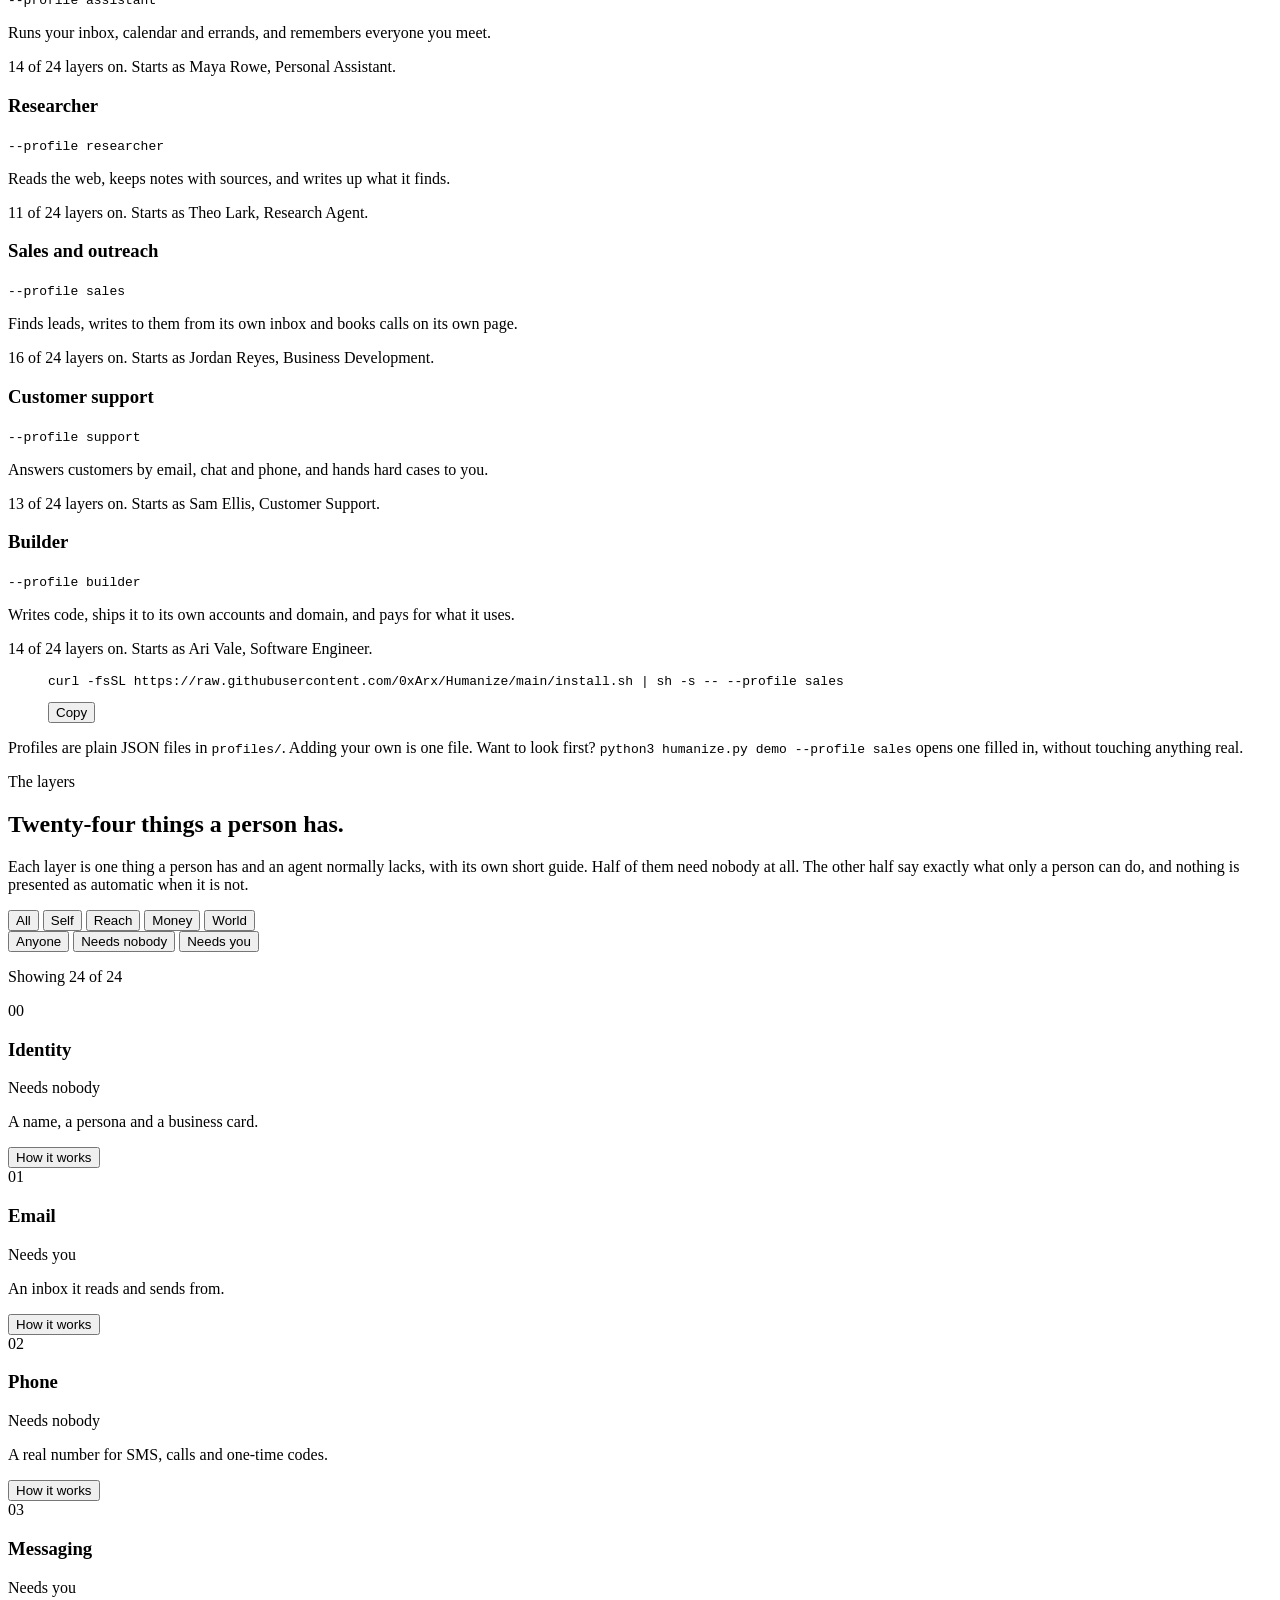
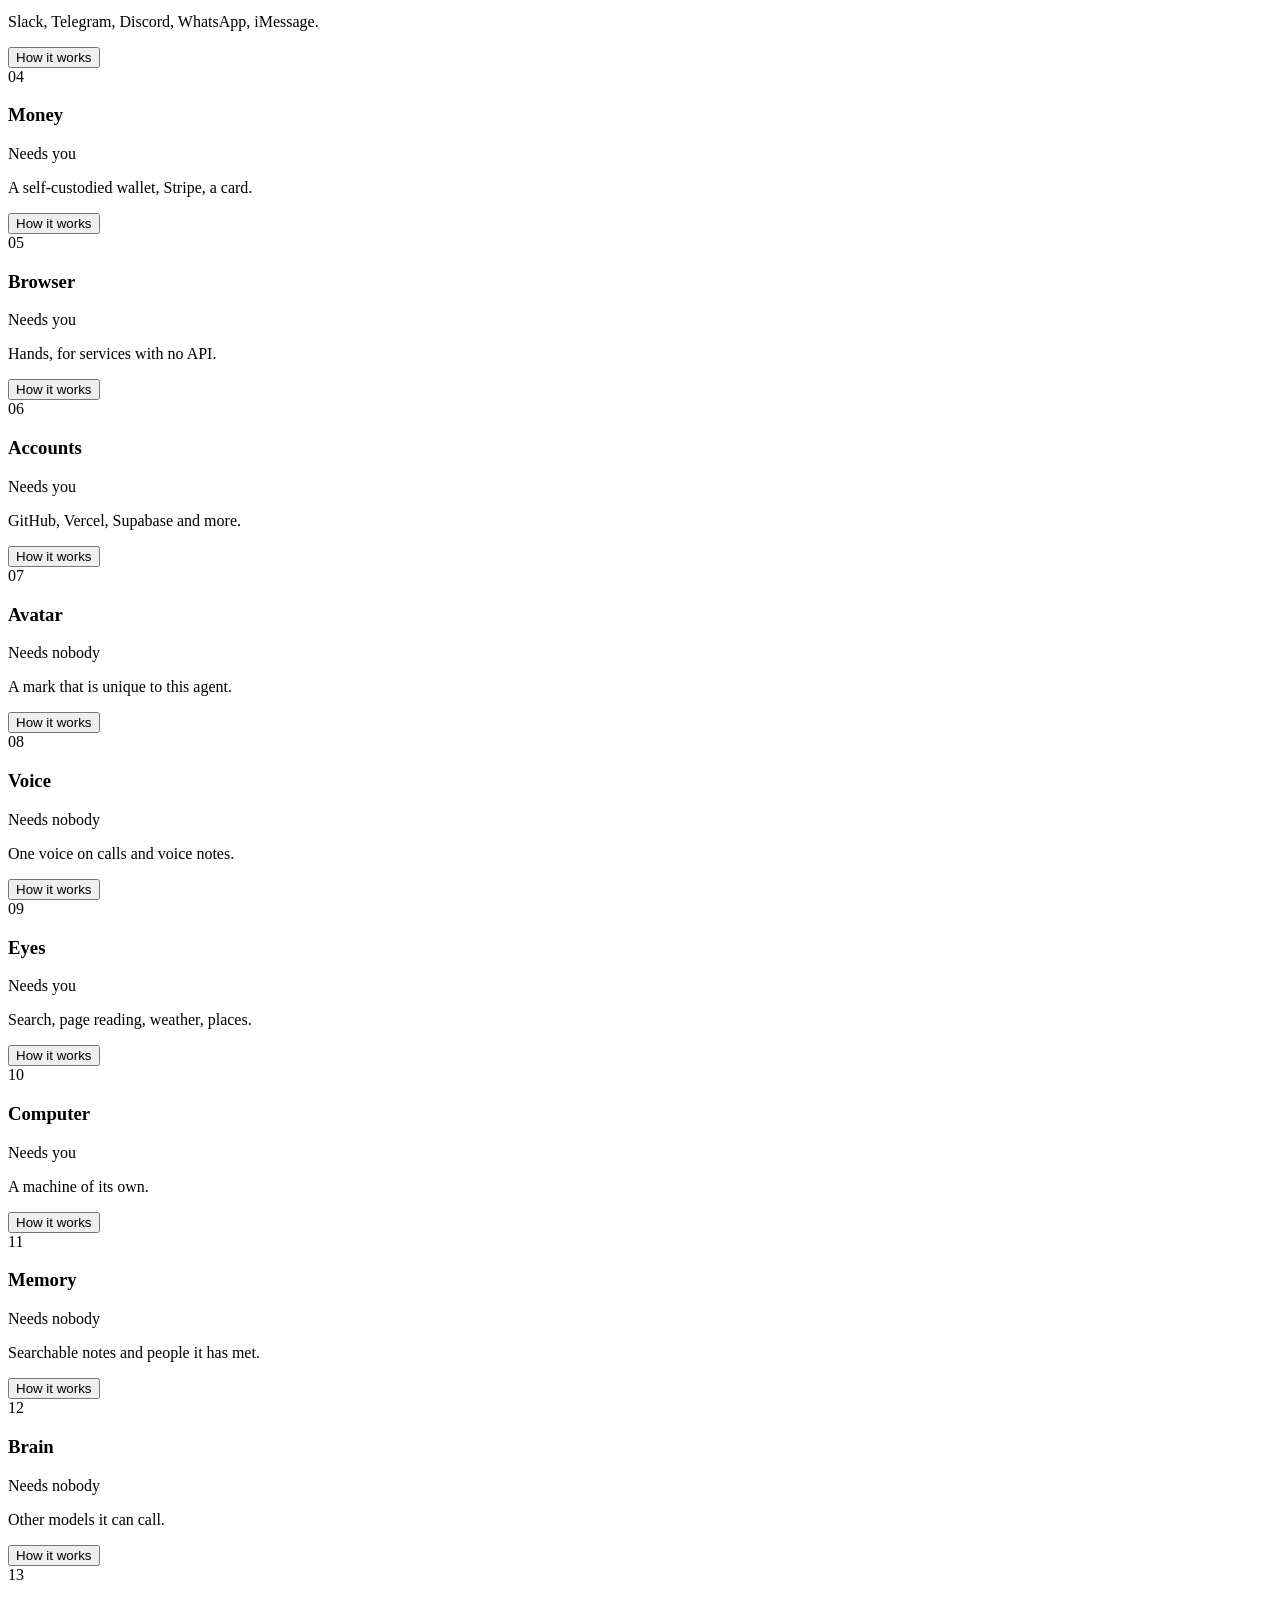
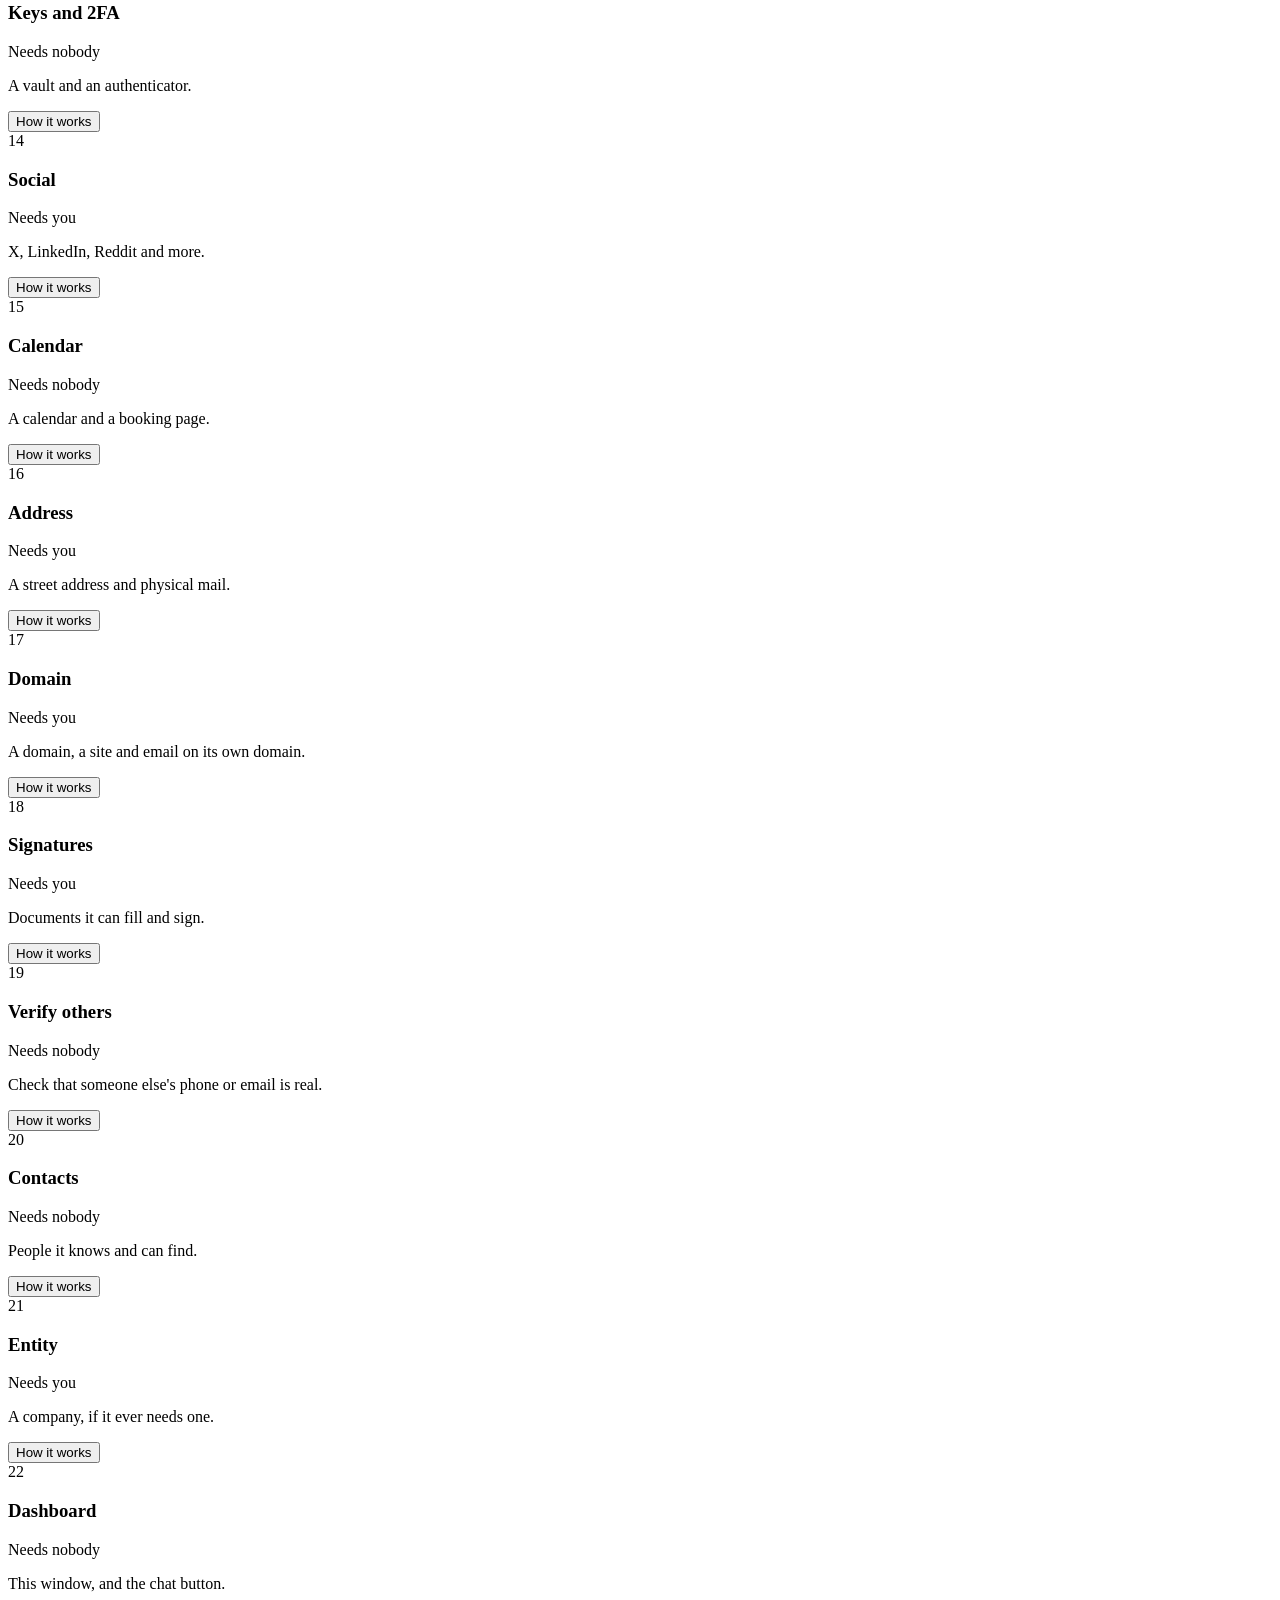
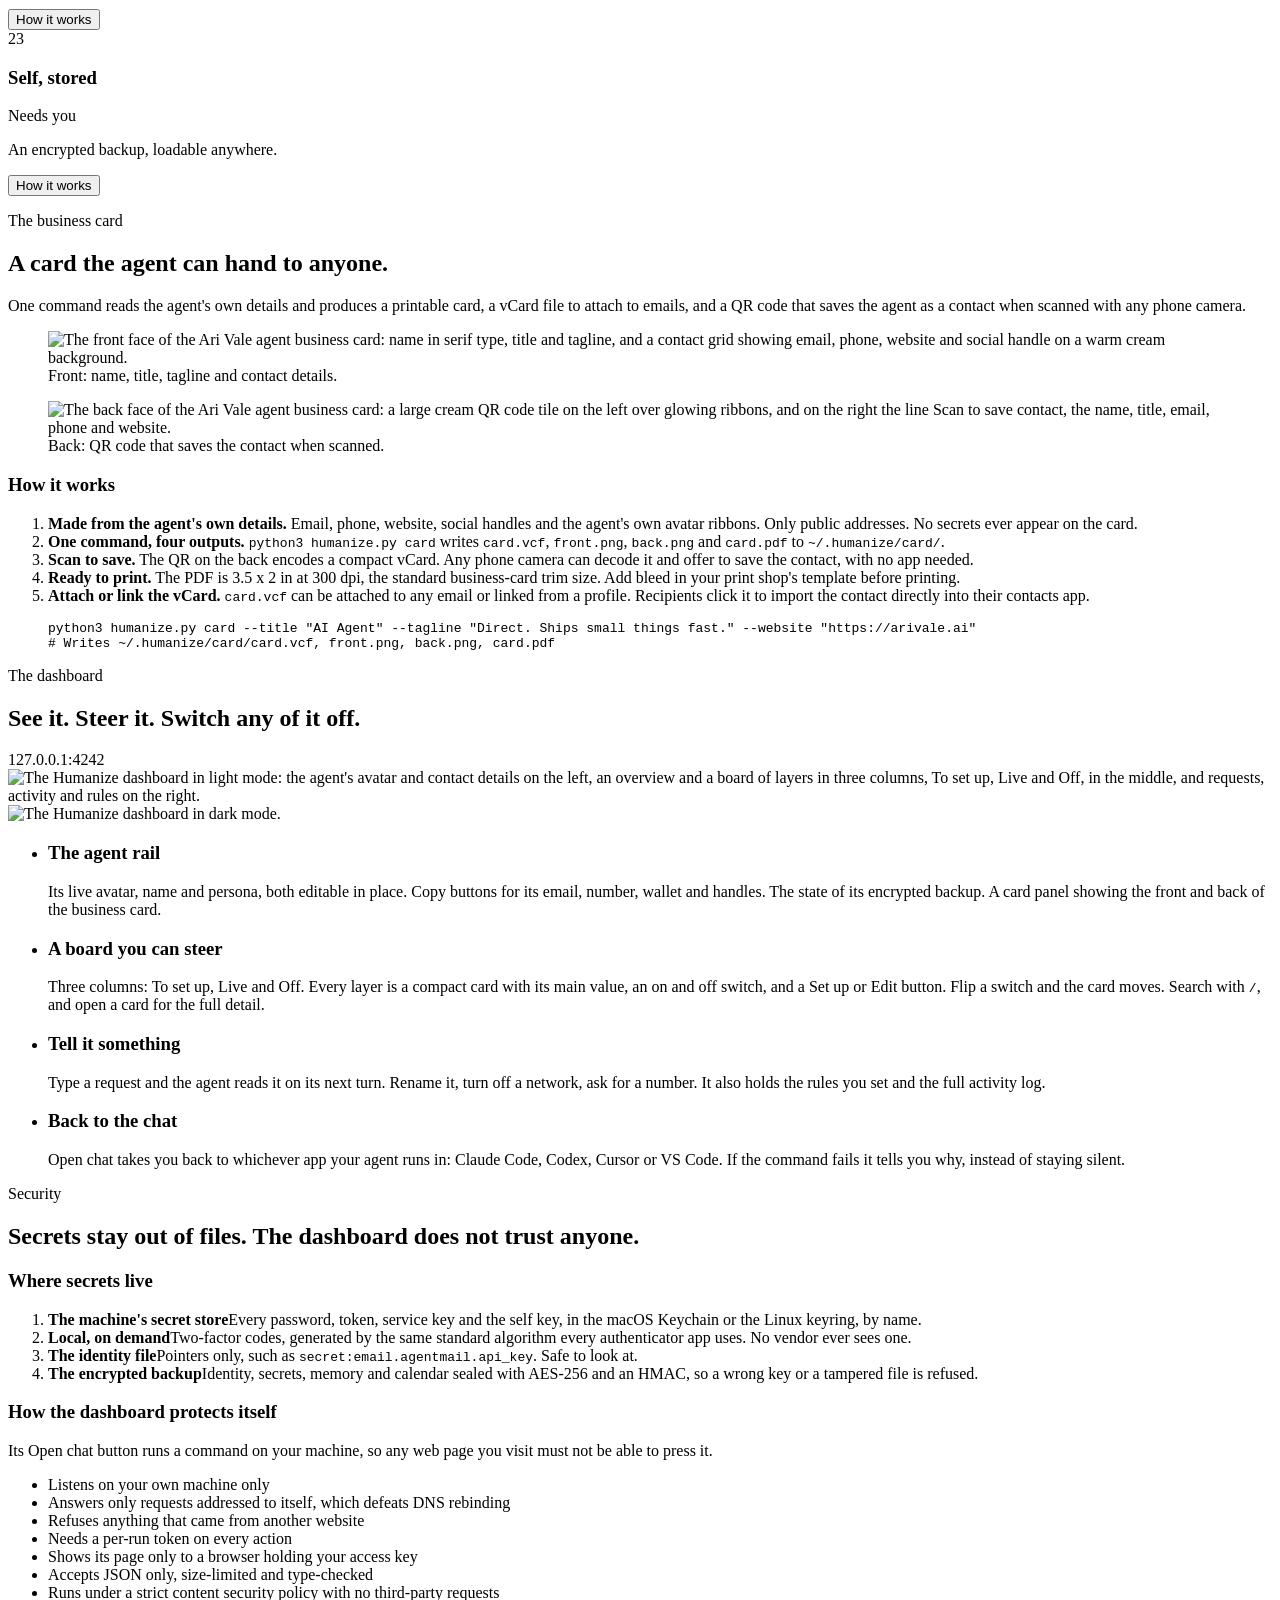
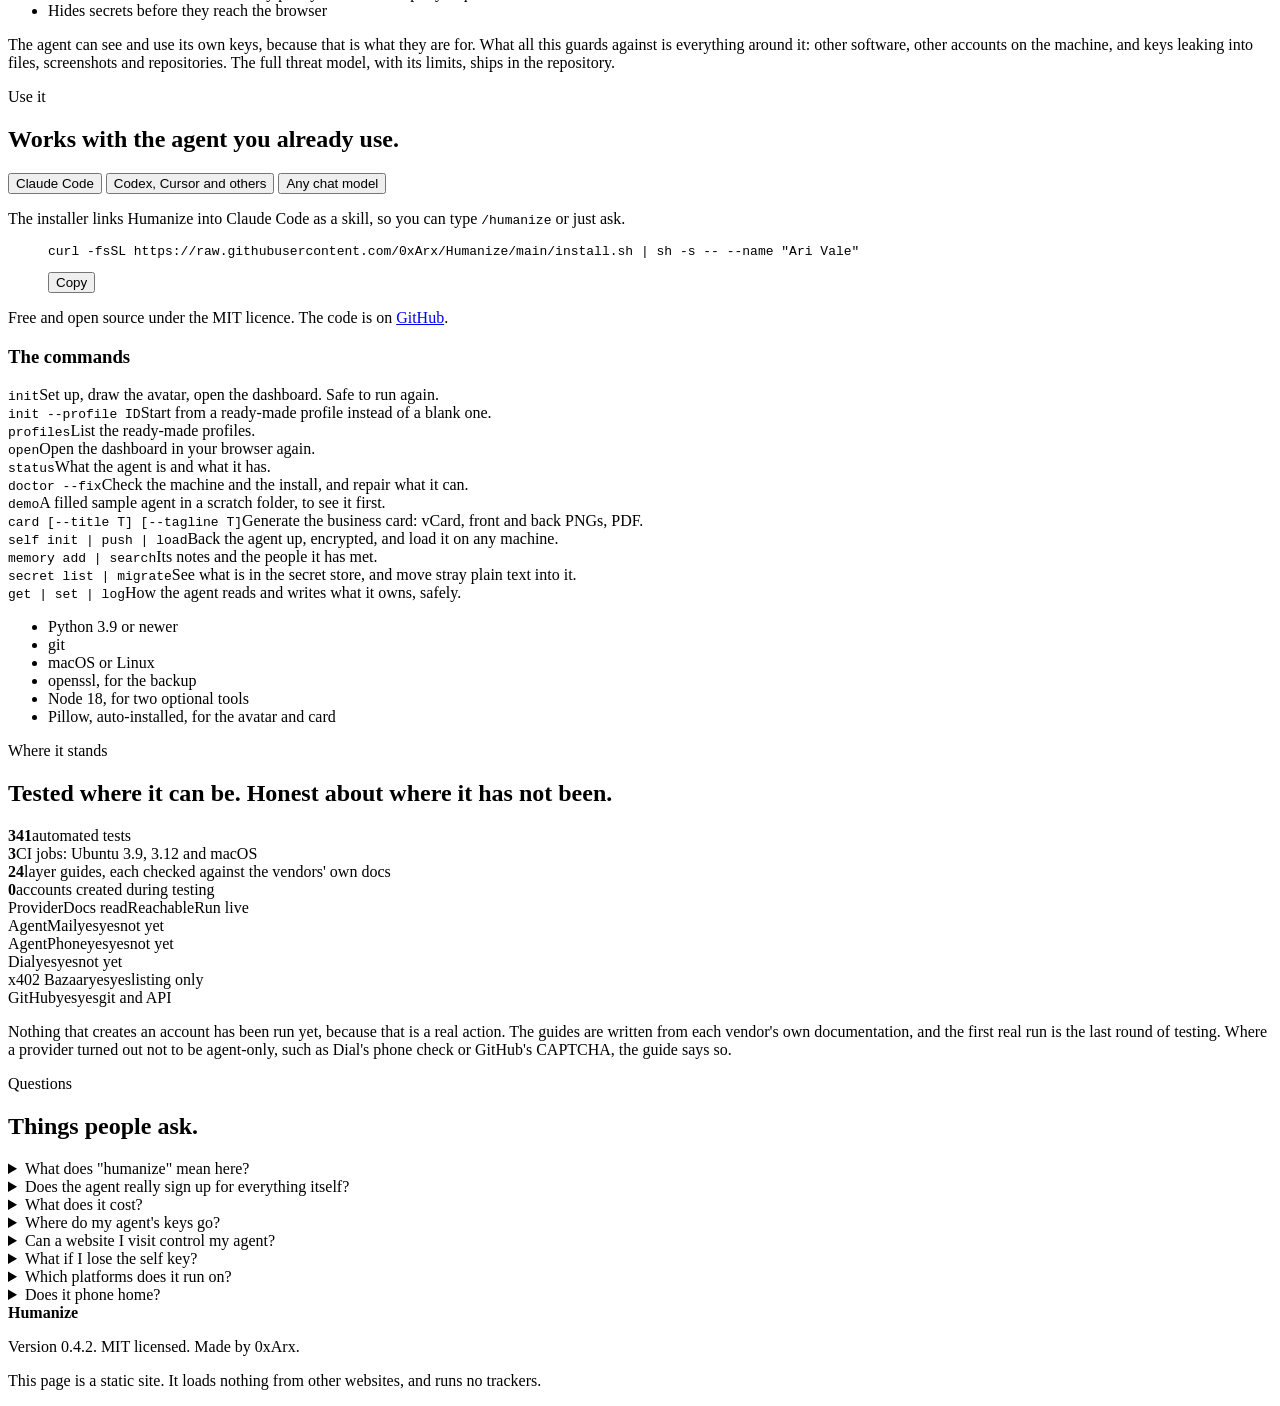
==== commit 03e347a9: "Release 0.4.2: the dashboard's layers become a status board Four topic groups of uneven size (6, 7, " ====
--- a/site/index.html
+++ b/site/index.html
@@ -490,11 +490,11 @@
 
     <div class="card-pair reveal" aria-label="Front and back of the demo agent business card">
       <figure class="card-face">
-        <img src="/img/card-front.png" width="525" height="300" alt="The front face of the Ari Vale agent business card: name in serif type, title and tagline, and a contact grid showing email, phone, website and social handle on a warm cream background." loading="lazy">
+        <img src="/img/card-front.png?v=0.4.1" width="525" height="300" alt="The front face of the Ari Vale agent business card: name in serif type, title and tagline, and a contact grid showing email, phone, website and social handle on a warm cream background." loading="lazy">
         <figcaption>Front: name, title, tagline and contact details.</figcaption>
       </figure>
       <figure class="card-face">
-        <img src="/img/card-back.png" width="525" height="300" alt="The back face of the Ari Vale agent business card: a large cream QR code tile on the left over glowing ribbons, and on the right the line Scan to save contact, the name, title, email, phone and website." loading="lazy">
+        <img src="/img/card-back.png?v=0.4.1" width="525" height="300" alt="The back face of the Ari Vale agent business card: a large cream QR code tile on the left over glowing ribbons, and on the right the line Scan to save contact, the name, title, email, phone and website." loading="lazy">
         <figcaption>Back: QR code that saves the contact when scanned.</figcaption>
       </figure>
     </div>
@@ -524,12 +524,12 @@
     <h2 id="h-dash" class="reveal">See it. Steer it. Switch any of it off.</h2>
     <div class="browser reveal">
       <div class="bar"><i></i><i></i><i></i><span>127.0.0.1:4242</span></div>
-      <img class="shot shot-light" src="/img/dashboard-light.webp" width="1440" height="900" alt="The Humanize dashboard in light mode: the agent's avatar and contact details on the left, an overview and a grid of layers in the middle, and requests, activity and rules on the right." loading="lazy">
-      <img class="shot shot-dark" src="/img/dashboard-dark.webp" width="1440" height="900" alt="The Humanize dashboard in dark mode." loading="lazy">
+      <img class="shot shot-light" src="/img/dashboard-light.webp?v=0.4.2" width="1440" height="900" alt="The Humanize dashboard in light mode: the agent's avatar and contact details on the left, an overview and a board of layers in three columns, To set up, Live and Off, in the middle, and requests, activity and rules on the right." loading="lazy">
+      <img class="shot shot-dark" src="/img/dashboard-dark.webp?v=0.4.2" width="1440" height="900" alt="The Humanize dashboard in dark mode." loading="lazy">
     </div>
     <ul class="feat">
       <li class="reveal"><h3>The agent rail</h3><p>Its live avatar, name and persona, both editable in place. Copy buttons for its email, number, wallet and handles. The state of its encrypted backup. A card panel showing the front and back of the business card.</p></li>
-      <li class="reveal"><h3>A grid you can steer</h3><p>Every layer is a card with its facts, an on and off switch, and a Provision or Modify button. Filter, search with <kbd>/</kbd>, and open a card for the full detail.</p></li>
+      <li class="reveal"><h3>A board you can steer</h3><p>Three columns: To set up, Live and Off. Every layer is a compact card with its main value, an on and off switch, and a Set up or Edit button. Flip a switch and the card moves. Search with <kbd>/</kbd>, and open a card for the full detail.</p></li>
       <li class="reveal"><h3>Tell it something</h3><p>Type a request and the agent reads it on its next turn. Rename it, turn off a network, ask for a number. It also holds the rules you set and the full activity log.</p></li>
       <li class="reveal"><h3>Back to the chat</h3><p>Open chat takes you back to whichever app your agent runs in: Claude Code, Codex, Cursor or VS Code. If the command fails it tells you why, instead of staying silent.</p></li>
     </ul>
@@ -662,7 +662,7 @@
 
 <footer class="foot">
   <div class="wrap foot-in">
-    <div><b class="serif">Humanize</b><p>Version 0.4.1. MIT licensed. Made by 0xArx.</p></div>
+    <div><b class="serif">Humanize</b><p>Version 0.4.2. MIT licensed. Made by 0xArx.</p></div>
     <p class="fine">This page is a static site. It loads nothing from other websites, and runs no trackers.</p>
   </div>
 </footer>
